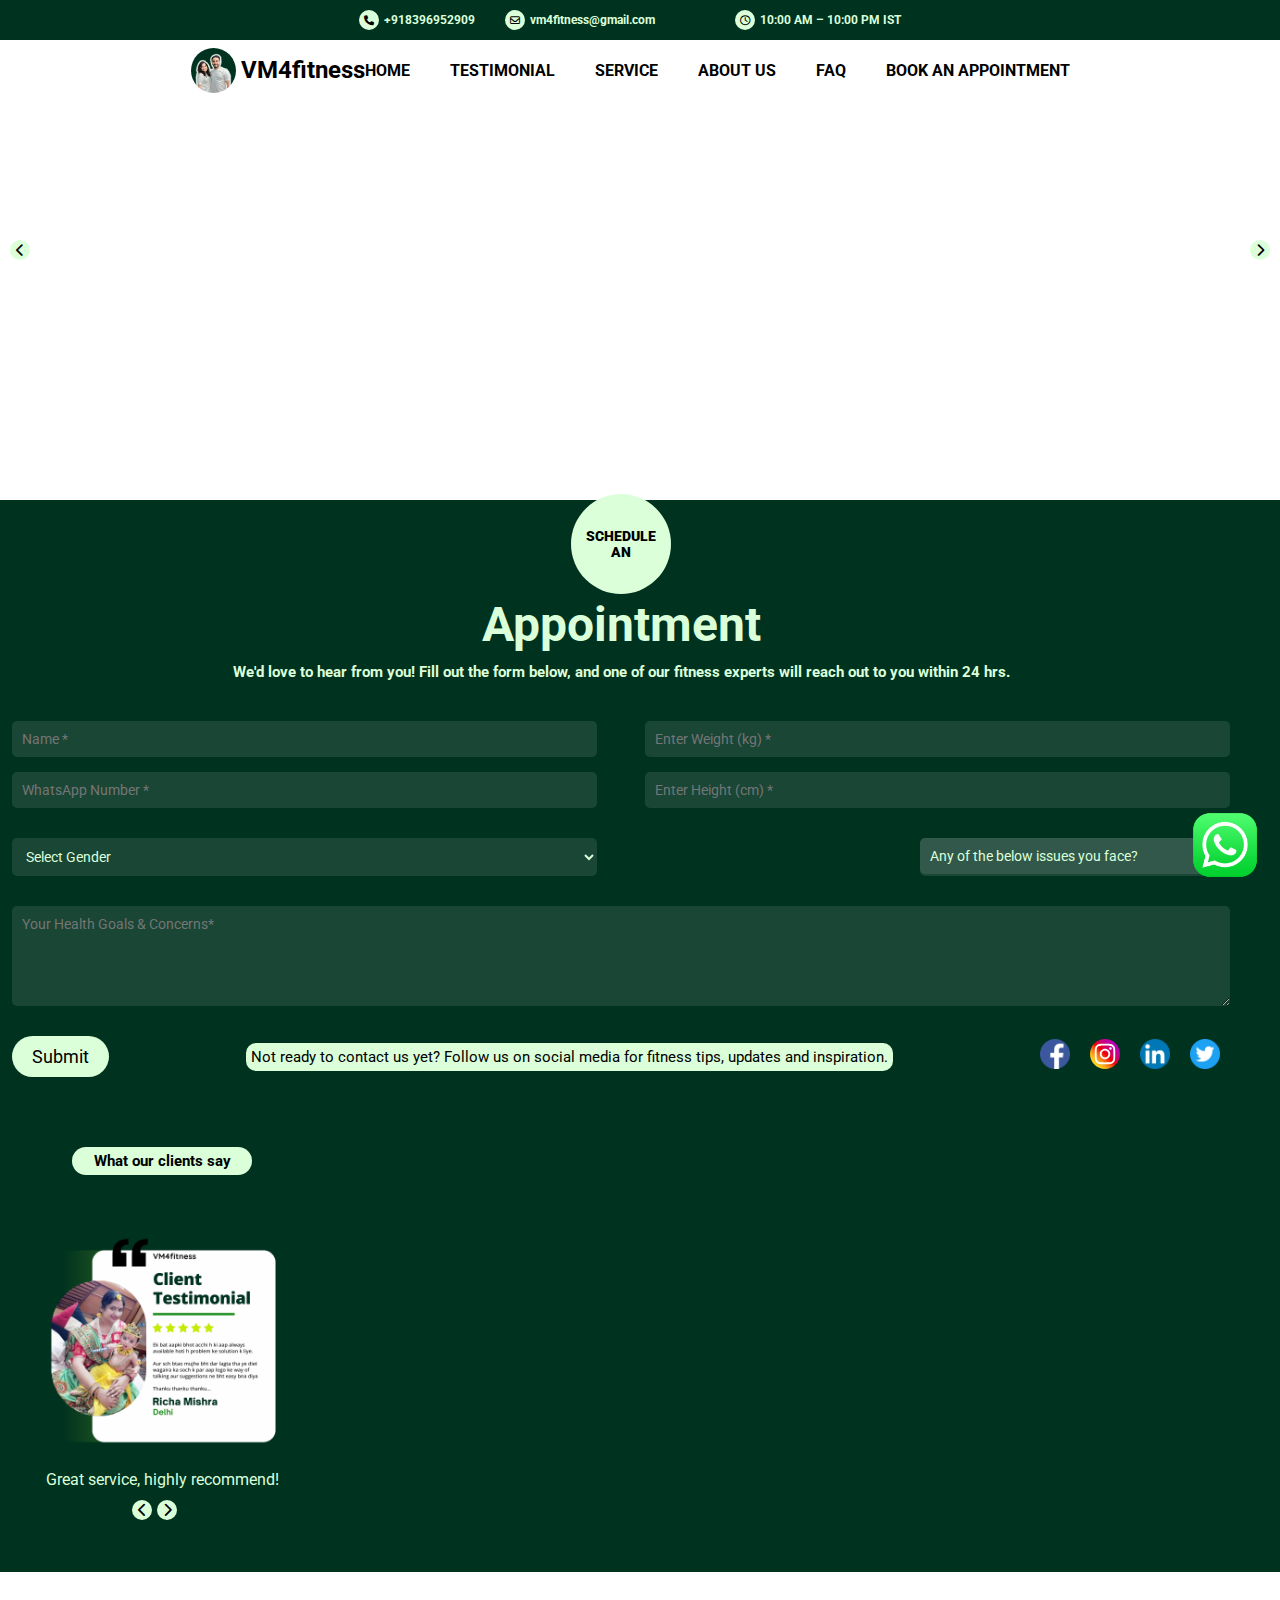
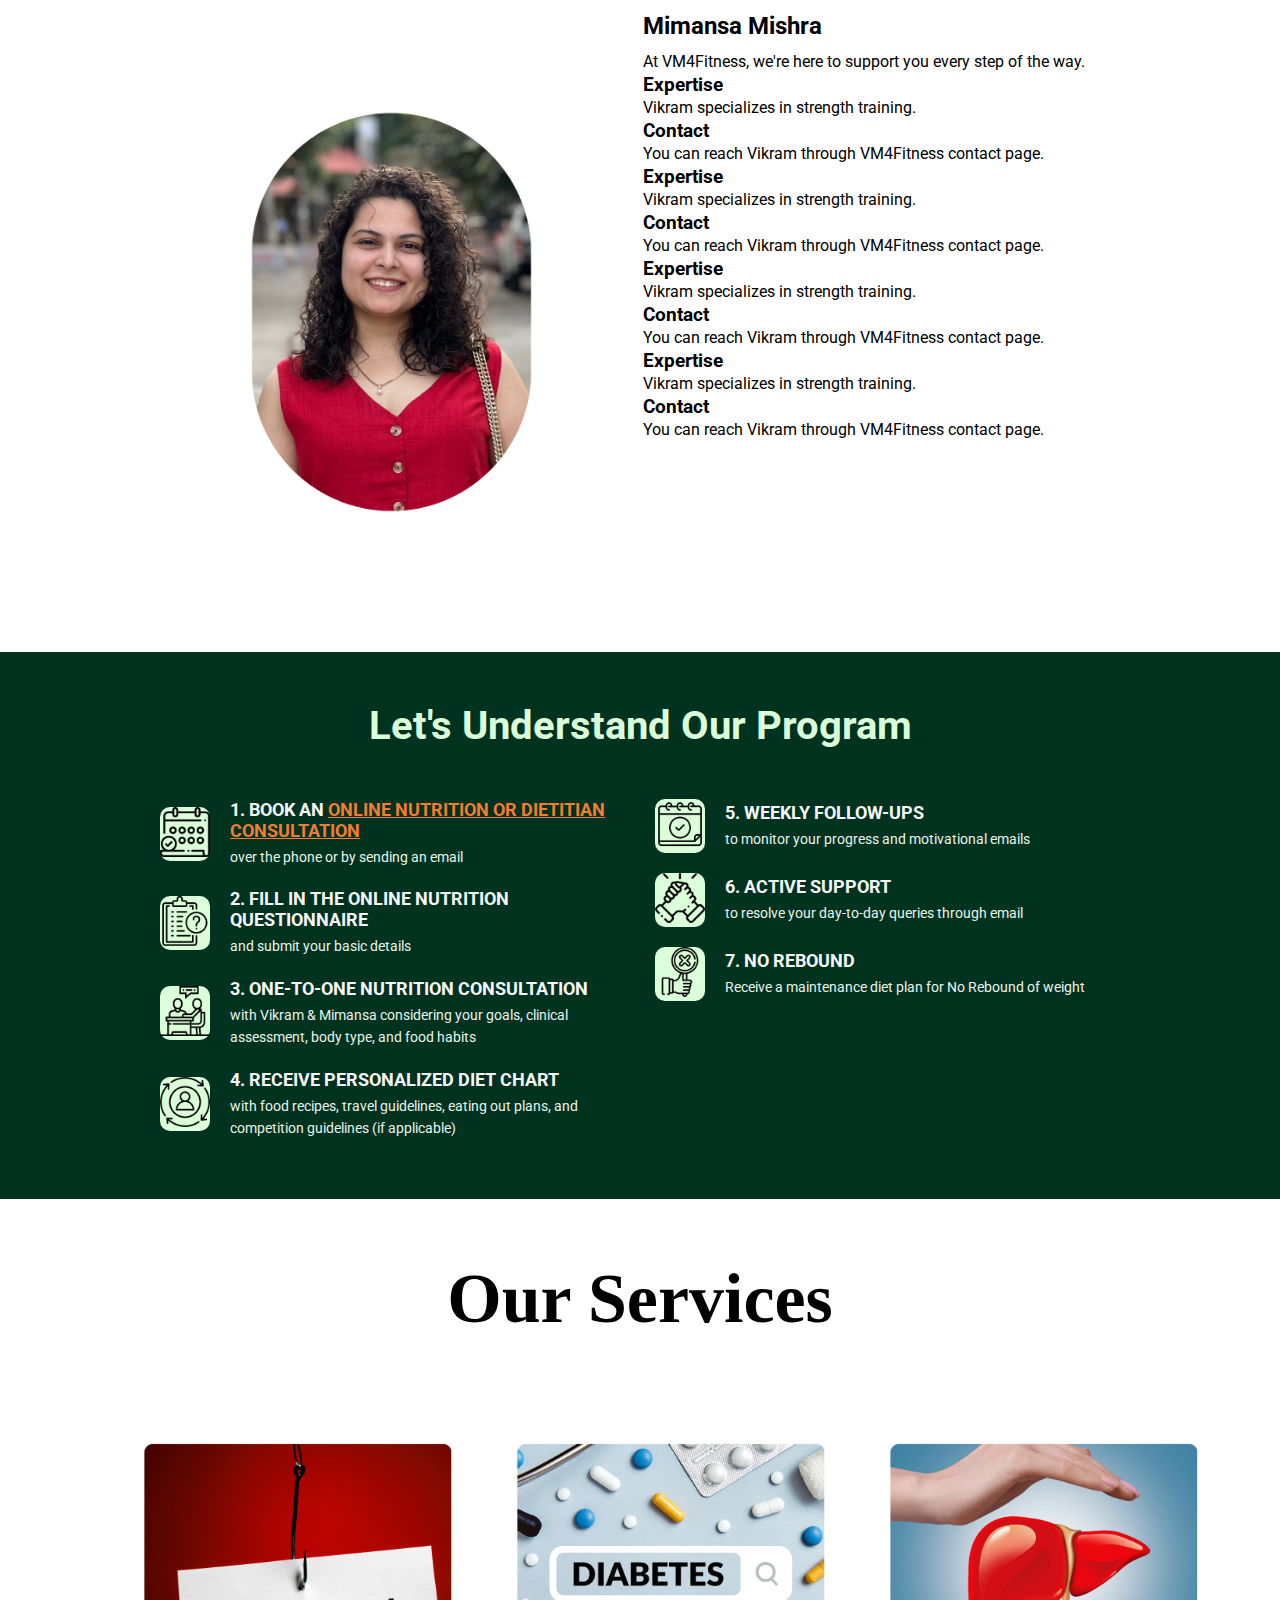
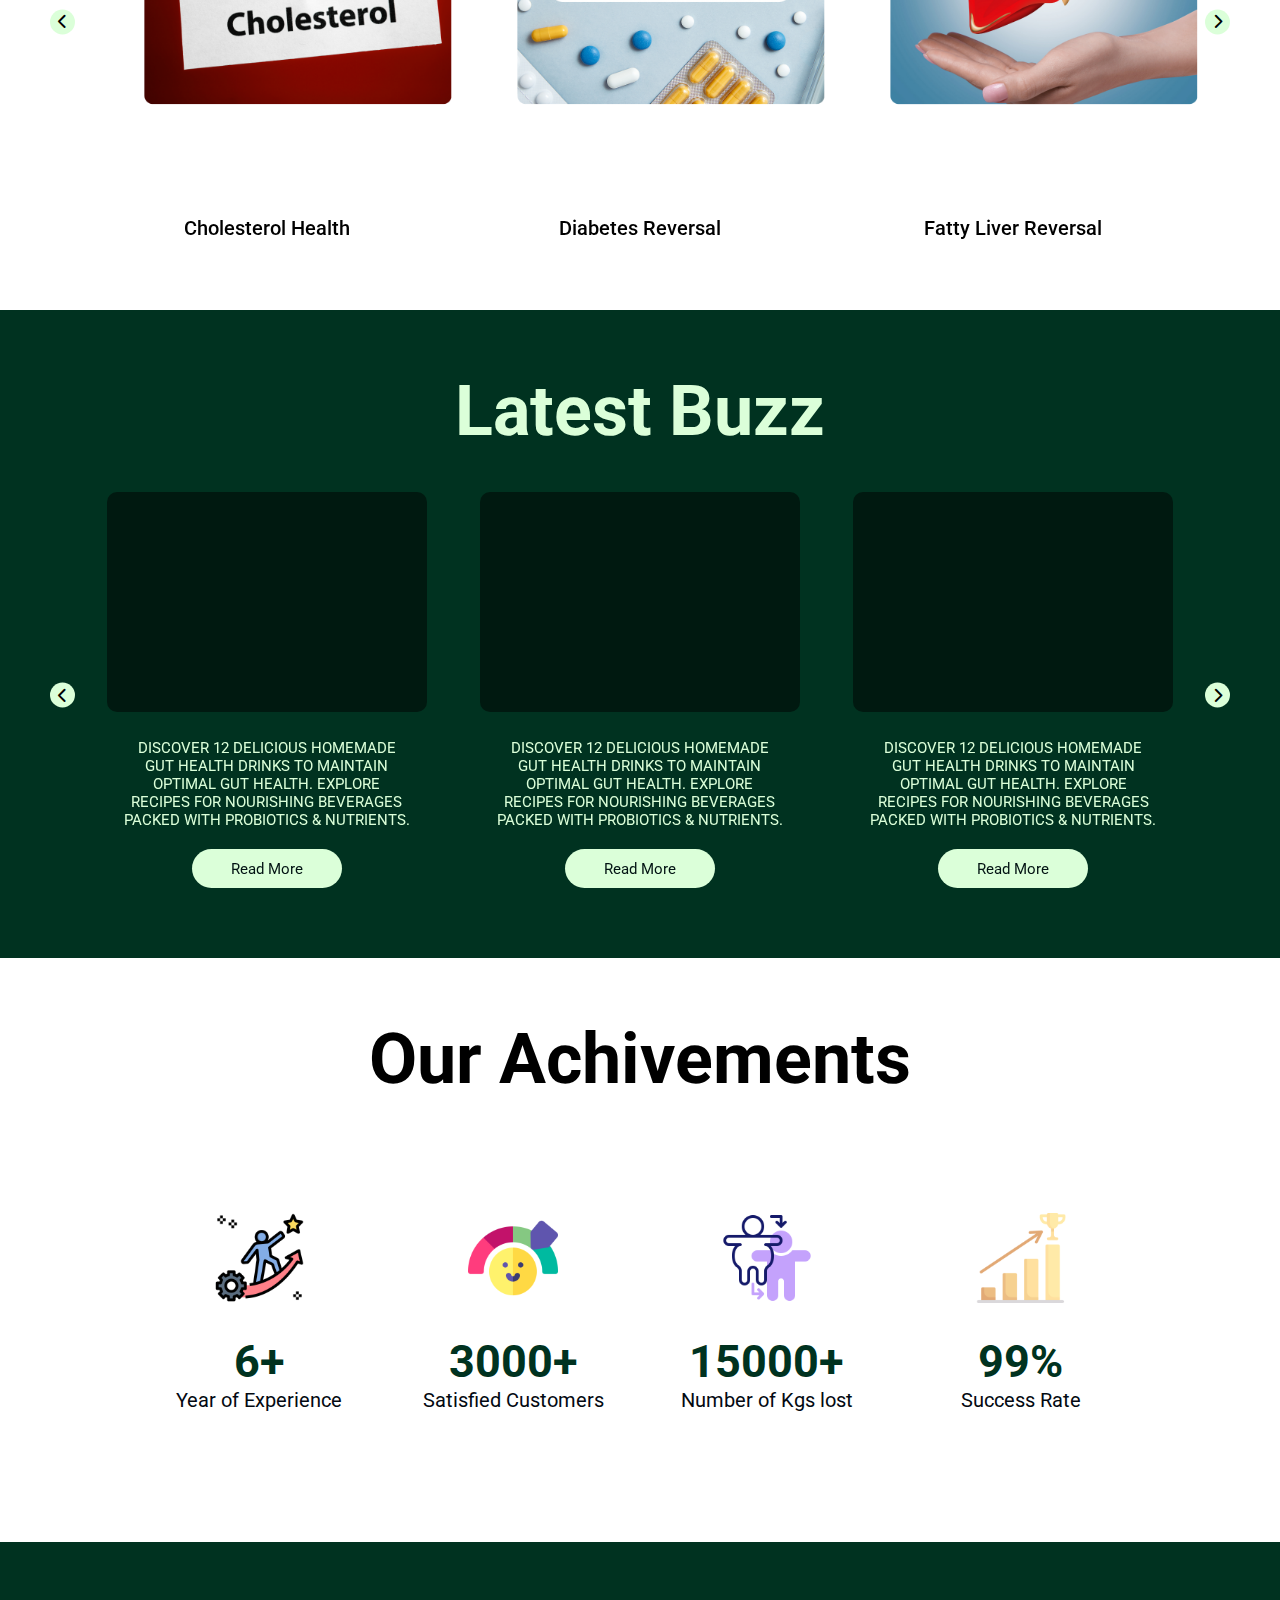
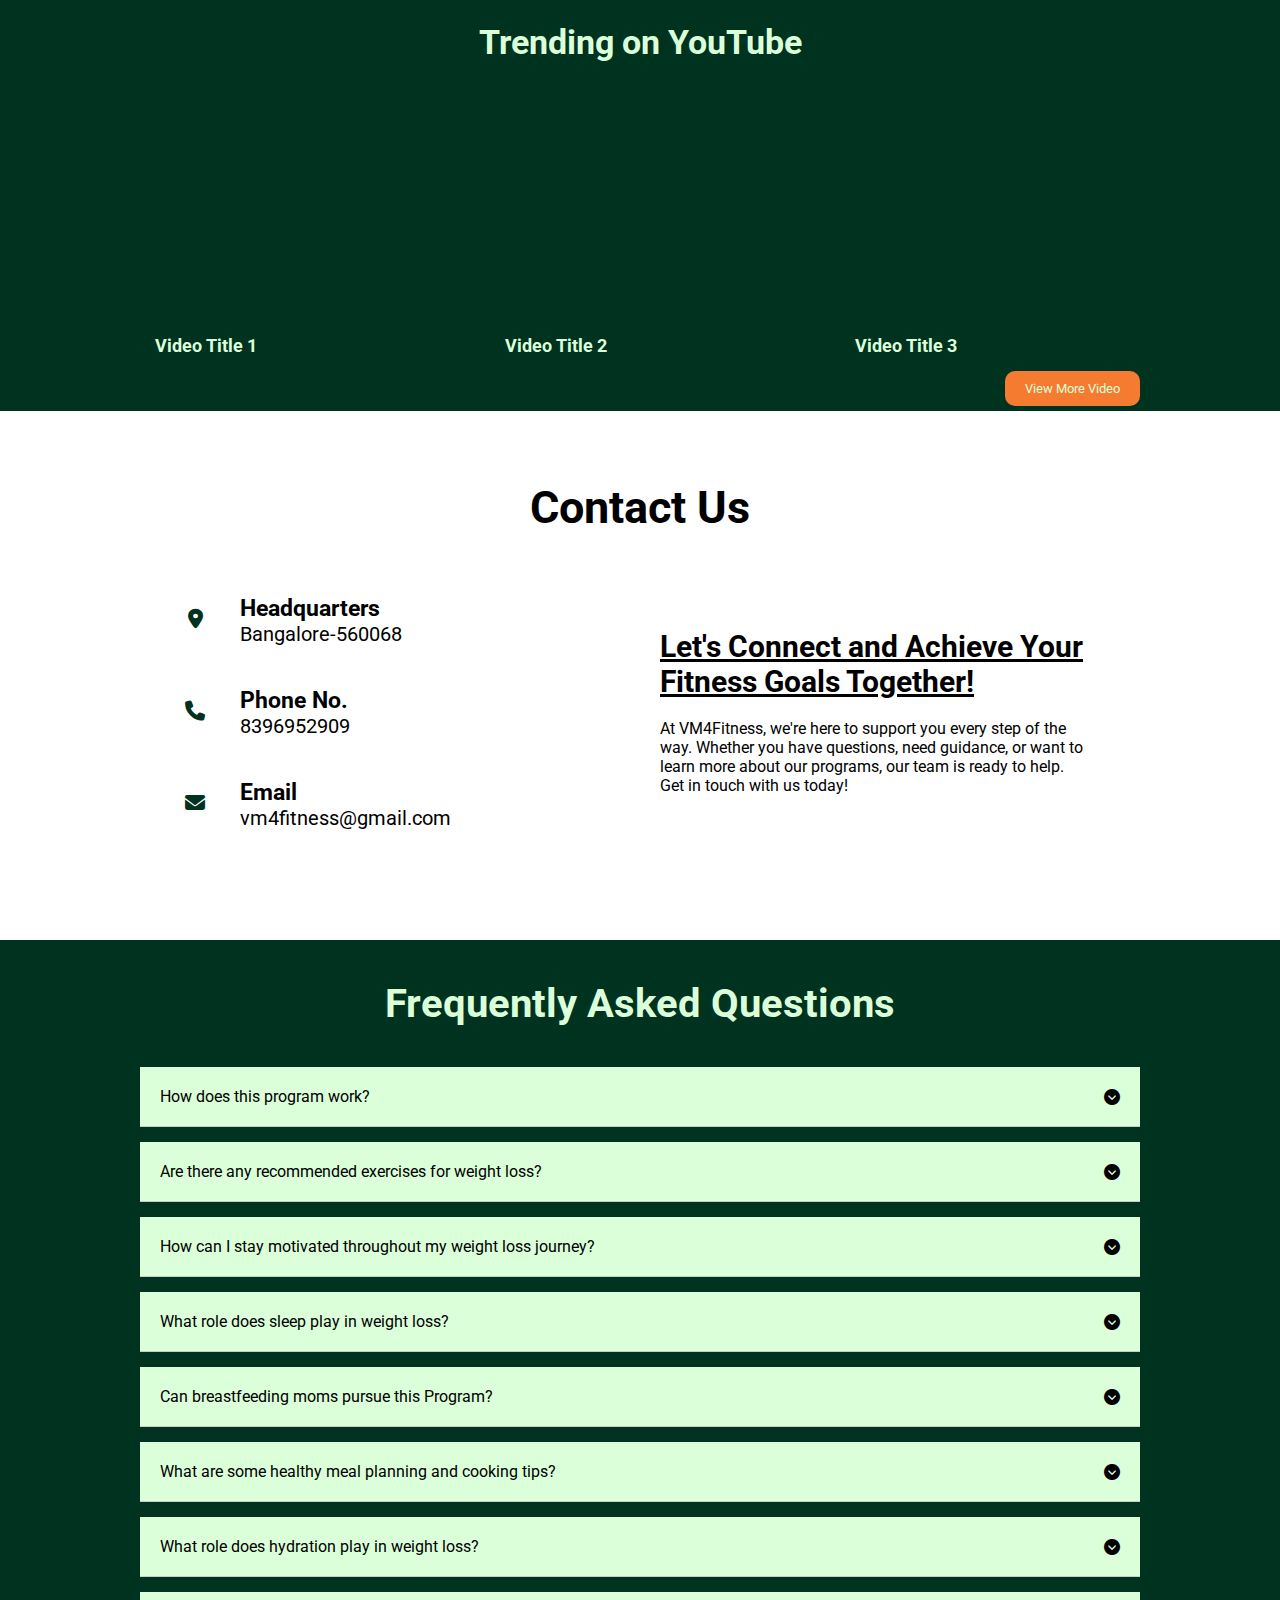
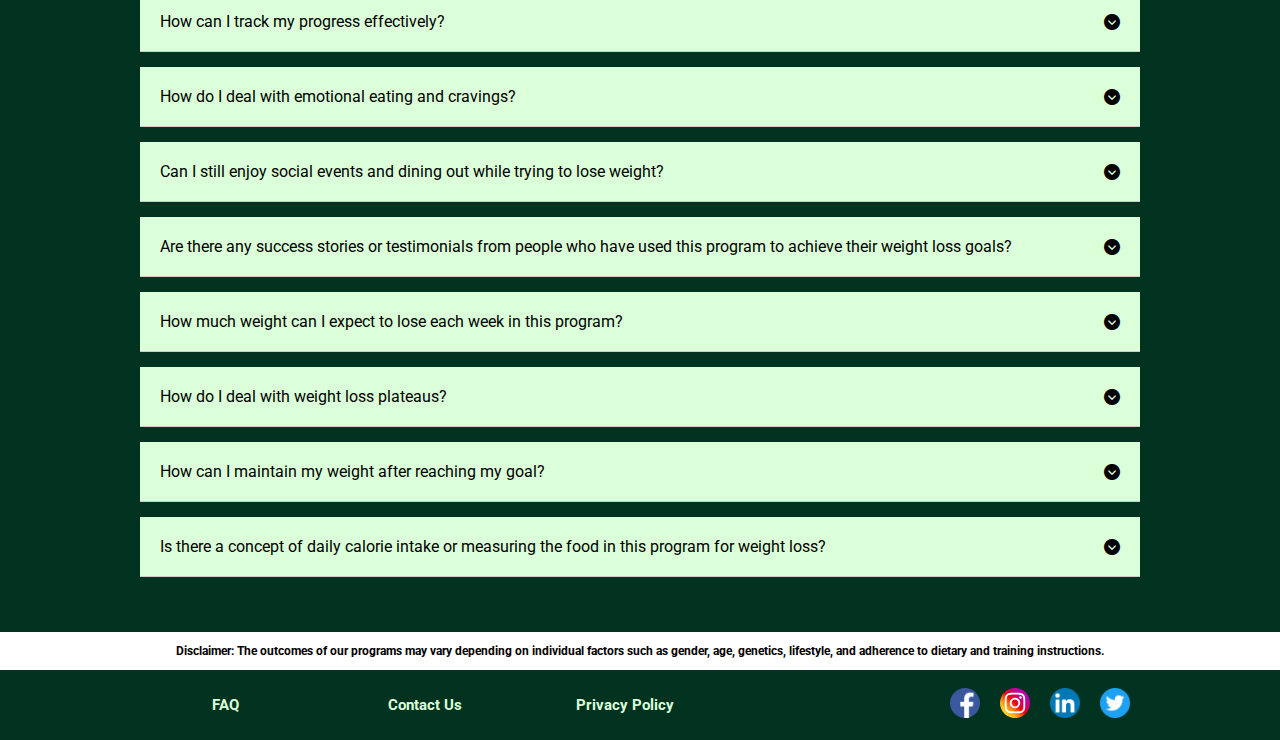
==== index.html @ 27506795 "Add files via upload" ====
<!DOCTYPE html>
<html lang="en">
<head>
    <meta charset="UTF-8">
    <meta http-equiv="X-UA-Compatible" content="IE=edge">
    <meta name="viewport" content="width=device-width, initial-scale=1.0">
    <title>VM4fitness</title>
    
    <!-- Stylesheets -->
    <link rel="stylesheet" href="style.css">
    <link rel="stylesheet" href="https://cdnjs.cloudflare.com/ajax/libs/font-awesome/6.6.0/css/all.min.css"/>
    <link href="https://fonts.googleapis.com/css2?family=Dancing+Script:wght@700&display=swap" rel="stylesheet">
    <link rel="preconnect" href="https://fonts.googleapis.com">
    <link rel="preconnect" href="https://fonts.gstatic.com" crossorigin>
    <link href="https://fonts.googleapis.com/css2?family=Roboto:ital,wght@0,100;0,300;0,400;0,500;0,700;0,900;1,100;1,300;1,400;1,500;1,700;1,900&display=swap" rel="stylesheet">

    <!-- Select2 CSS for Multiple Select Dropdown -->
    <link href="https://cdn.jsdelivr.net/npm/select2@4.1.0-rc.0/dist/css/select2.min.css" rel="stylesheet" />
</head>
<body>
<!-- First Navbar -->
<section class="nav-top">
    <nav class="top-navbar fixed-top">
        <ul class="contact-info" style="margin-top: 0px;"> 
            <li><a href="#" class="nav1-link"><i class="fa-solid fa-phone"></i> +918396952909</a></li>
            <li><a href="#" class="nav1-link"><i class="fa-regular fa-envelope"></i> vm4fitness@gmail.com</a></li>
            <li><a href="#" class="nav1-link"><i class="fa-regular fa-clock"></i> 10:00 AM – 10:00 PM IST</a></li>
        </ul>
        <div class="hamburger">
            <span class="bar"></span>
            <span class="bar"></span>
            <span class="bar"></span>
        </div>
    </nav>
</section>

<!-- Main Navbar (Menu) -->
<section class="nav-top1">
    <nav class="navbar fixed-top">
        <a href="#" class="nav-branding"><img src="images/VM4fitness3.png" alt="Logo"> 
            <span>VM4fitness</span>
            </a>
        <ul class="nav-menu">
            <li class="nav-item"><a href="#home" class="nav-link">HOME</a></li>
            <li class="nav-item"><a href="#testimonial" class="nav-link">TESTIMONIAL</a></li>
            <li class="nav-item"><a href="#service" class="nav-link">SERVICE</a></li>
            <li class="nav-item"><a href="#slide-section" class="nav-link">ABOUT US</a></li>
            <li class="nav-item"><a href="#faq-section" class="nav-link">FAQ</a></li>
            <li class="nav-item"><a href="https://calendly.com/vik4fitness/consultation-appointment" class="nav-link">BOOK AN APPOINTMENT</a></li>
        </ul>
    </nav>
</section>

<!-- Image Slider -->
<section id="home">
    <div class="slider">
        <div class="slides">
            <img src="https://picsum.photos/seed/picsum/1000/500" class="slide" alt="">
            <img src="https://picsum.photos/seed/picsum/1000/500" class="slide" alt="">
            <img src="https://picsum.photos/id/237/1000/500" class="slide" alt="">
            <img src="https://picsum.photos/id/238/1000/500" class="slide" alt="">
            <img src="https://picsum.photos/id/239/1000/500" class="slide" alt="">
        </div>
        <button class="prev-button"><i class="fa-solid fa-chevron-left"></i></button>
        <button class="next-button"><i class="fa-solid fa-chevron-right"></i></button>
    </div>
</section>

    <!-- Contact and Testimonial Section -->
    <!-- <section id="testimonial"> -->
    <div class="section3">
    <section class="contact-testimonial-section">
        <div class="schedule-appointment-container">
            <div class="schedule-appointment">
                <div class="schedule-header">
                    <div class="circle-bg">
                        <h2 class="schedule-head"><strong>SCHEDULE AN</strong></h2>
                    </div>
                       <h2 class="appointment">Appointment</h2>
                </div>

                <p class="contact-info">
                    We'd love to hear from you! Fill out the form below, and one of our fitness experts will reach out to you within 24 hrs.
                </p>
            </div>

            <form class="appointment-form" action="">
                <div class="form-group">
                    <input type="text" name="name" placeholder="Name *" required>
                    <input type="number" name="number" placeholder="Enter Weight (kg) *" required>
                    <input type="tel" name="whatsapp" placeholder="WhatsApp Number *" required>
                    <input type="number" name="number" placeholder="Enter Height (cm) *" required>
                </div>

                <div class="form-group">
                    <select name="category" id="">
                        <option value="" disabled selected>Select Gender</option>
                        <option value="">Female</option>
                        <option value="">Male</option> 
                    </select>

                    <div class="multi-container">
                        <div class="select-btn">
                            <span class="btn-text">Any of the below issues you face?</span>
                            <span class="arrow-down">
                                <i class="fa-solid fa-chevron-down"></i>
                            </span>
                        </div>
                    
                        <ul class="list-items">
                            <li class="item-list">
                                <label class="checkbox-container">
                                    <input type="checkbox" name="issues" value="Diabetes">
                                    <span class="checkbox"></span>
                                    <span class="item-text">Diabetes</span>
                                </label>
                            </li>
                            <li class="item-list">
                                <label class="checkbox-container">
                                    <input type="checkbox" name="issues" value="Digestion Issues">
                                    <span class="checkbox"></span>
                                    <span class="item-text">Digestion Issues</span>
                                </label>
                            </li>
                            <li class="item-list">
                                <label class="checkbox-container">
                                    <input type="checkbox" name="issues" value="Fatty Liver">
                                    <span class="checkbox"><i></i></span>
                                    <span class="item-text">Fatty Liver</span>
                                </label>
                            </li>
                            <li class="item-list">
                                <label class="checkbox-container">
                                    <input type="checkbox" name="issues" value="Gall Bladder Issues">
                                    <span class="checkbox"><i></i></span>
                                    <span class="item-text">Gall Bladder Issues</span>
                                </label>
                            </li>
                            <li class="item-list">
                                <label class="checkbox-container">
                                    <input type="checkbox" name="issues" value="High BP">
                                    <span class="checkbox"><i></i></span>
                                    <span class="item-text">High BP</span>
                                </label>
                            </li>
                            <li class="item-list">
                                <label class="checkbox-container">
                                    <input type="checkbox" name="issues" value="Kidney Stones">
                                    <span class="checkbox"><i></i></span>
                                    <span class="item-text">Kidney Stones</span>
                                </label>
                            </li>
                            <li class="item-list">
                                <label class="checkbox-container">
                                    <input type="checkbox" name="issues" value="Low BP">
                                    <span class="checkbox"><i></i></span>
                                    <span class="item-text">Low BP</span>
                                </label>
                            </li>
                            <li class="item-list">
                                <label class="checkbox-container">
                                    <input type="checkbox" name="issues" value="PCOD">
                                    <span class="checkbox"><i></i></span>
                                    <span class="item-text">PCOD</span>
                                </label>
                            </li>
                            <li class="item-list">
                                <label class="checkbox-container">
                                    <input type="checkbox" name="issues" value="Uric Acid">
                                    <span class="checkbox"><i></i></span>
                                    <span class="item-text">Uric Acid</span>
                                </label>
                            </li>
                            <li class="item-list">
                                <label class="checkbox-container">
                                    <input type="checkbox" name="issues" value="Thyroid Issues">
                                    <span class="checkbox"><i></i></span>
                                    <span class="item-text">Thyroid Issues</span>
                                </label>
                            </li>
                           
                        </ul>
                    </div>
               
                </div>
                

                <div class="form-group">
                    <textarea name="concerns" id="" placeholder="Your Health Goals & Concerns*"></textarea>
                </div>
            </form>
            <div class="contact-footer">
                <button type="submit" class="submit-buttoon">Submit</button>
                <p class="para-sub">Not ready to contact us yet? Follow us on social media for fitness tips, updates and inspiration.</p>
                <div class="col-md-51">
                    <ul class="social-media-list">
                        <li>
                            <a href=""><img src="images/facebook.png" alt=""></a>
                        </li>
                        <li>
                            <a href=""><img src="images/insta.svg" alt=""></a>
                        </li>
                        <li>
                            <a href=""><img src="images/linkdin.png" alt=""></a>
                        </li>
                        <li>
                            <a href=""><img src="images/twitter.png" alt=""></a>
                        </li>

                    </ul>
                </div>
            </div>
        </div>

        <section id="testimonial">
        <div class="testimonial-slider">
            <h2 class="testi">What our clients say</h2>
            <div class="slider2">
                <div class="slides2">
                    <div class="slide2">
                        <img src="images/1.png" alt="Client 1">
                        <p class="paragraph" >Great service, highly recommend!</p>
                    </div>
                    <div class="slide2">
                        <img src="images/2.png" alt="Client 2">
                        <p class="paragraph" >Fantastic experience, will come back again!</p>
                    </div>
                    <!-- <div class="slide2">
                        <img src="images/3.png" alt="Client 3">
                        <p class="paragraph">Very satisfied with the results!</p>
                    </div> -->
                    <div class="slide2">
                        <img src="images/4.png" alt="Client 4">
                        <p class="paragraph">Excellent service and support!</p>
                    </div>
                    <div class="slide2">
                        <img src="images/5.png" alt="Client 5">
                        <p class="paragraph">Highly professional and reliable!</p>
                    </div>
                </div>
                <button class="prev-button2"><i class="fa-solid fa-chevron-left"></i></button>
                <button class="next-button2"><i class="fa-solid fa-chevron-right"></i></button>
            </div>
        </div>
    </section>
</div>
</section>


<!-- About section profile  -->
<section class="about-sec">
    <section class="slide-section" id="slide-section">
        <div class="slide-container">
            <!-- First Slide -->
            <div class="slide-about">
                <div class="slide-profile">
                    <img src="images/Mimansa.png" class="slide-img" alt="Profile Image">
                </div>
                <div class="profile-contant">
                    <h2 class="profile-heading">Mimansa Mishra</h2>
                    <p class="profile-para">At VM4Fitness, we're here to support you every step of the way.</p>
    
                    <h3 class="sub-heading">Expertise</h3>
                    <p class="profile-para">Vikram specializes in strength training.</p>
    
                    <h3 class="sub-heading">Contact</h3>
                    <p class="profile-para">You can reach Vikram through VM4Fitness contact page.</p>

                    <h3 class="sub-heading">Expertise</h3>
                    <p class="profile-para">Vikram specializes in strength training.</p>
    
                    <h3 class="sub-heading">Contact</h3>
                    <p class="profile-para">You can reach Vikram through VM4Fitness contact page.</p>

                    <h3 class="sub-heading">Expertise</h3>
                    <p class="profile-para">Vikram specializes in strength training.</p>
    
                    <h3 class="sub-heading">Contact</h3>
                    <p class="profile-para">You can reach Vikram through VM4Fitness contact page.</p>

                    <h3 class="sub-heading">Expertise</h3>
                    <p class="profile-para">Vikram specializes in strength training.</p>
    
                    <h3 class="sub-heading">Contact</h3>
                    <p class="profile-para">You can reach Vikram through VM4Fitness contact page.</p>
                </div>
            </div>
    
            <!-- Second Slide -->
            <div class="slide-about">
                <div class="slide-profile">
                    <img src="images/Vikram.png" class="slide-img" alt="Profile Image">
                </div>
                <div class="profile-contant">
                    <h2 class="profile-heading">Mimansa Mishra</h2>
                    <p class="profile-para">At VM4Fitness, we're here to support you every step of the way.</p>
    
                    <h3 class="sub-heading">Nutrition Specialist</h3>
                    <p class="profile-para">Mimansa offers personalized nutrition plans.</p>
    
                    <h3 class="sub-heading">Contact</h3>
                    <p class="profile-para">You can reach Mimansa through the VM4Fitness contact page.</p>
                </div>
            </div>
        </div>
    
        <!-- <button class="profile-prevbtn"><i class="fa-solid fa-chevron-left"></i></button>
        <button class="profile-nextbtn"><i class="fa-solid fa-chevron-right"></i></button> -->
    </section>
</section>




<!-- Lets Understand our program section -->
<section class="und-sec">
    <div class="und-container">
        <h2 class="und-heading">Let's Understand Our Program</h2>
        <div class="und-content">
            <div class="und-column">
                <div class="und-item">
                    <div class="und-icon">
                        <!-- <i class="fa-regular fa-calendar-check"></i> -->
                        <img src="images/appointment.png" alt="">
                    </div>
                    <div class="und-para">
                        <h3 class="und-head">1. BOOK AN <a href="https://calendly.com/vik4fitness/consultation-appointment">Online nutrition or dietitian consultation</a></h3>
                        <p>over the phone or by sending an email</p> 
                    </div>
                </div>

                <div class="und-item">
                    <div class="und-icon">
                        <!-- <i class="fa-regular fa-calendar-check"></i> -->
                        <img src="images/questionnaire.png" alt="">
                    </div>
                    <div class="und-para">
                        <h3 class="und-head">2. Fill in the online nutrition questionnaire</h3>
                        <p>and submit your basic details</p> 
                    </div>
                </div>

                <div class="und-item">
                    <div class="und-icon">
                        <!-- <i class="fa-regular fa-calendar-check"></i> -->
                        <img src="images/consultation.png" alt="">
                    </div>
                    <div class="und-para">
                        <h3 class="und-head">3. One-to-one Nutrition Consultation</h3>
                        <p>with Vikram & Mimansa considering your goals, clinical assessment, body type, and food habits</p> 
                    </div>
                </div>

                <div class="und-item">
                    <div class="und-icon">
                        <!-- <i class="fa-regular fa-calendar-check"></i> -->
                        <img src="images/personalization.png" alt="">
                    </div>
                    <div class="und-para">
                        <h3 class="und-head">4. Receive Personalized Diet Chart</h3>
                        <p>with food recipes, travel guidelines, eating out plans, and competition guidelines (if applicable)</p> 
                    </div>
                </div>
            </div>

            <div class="und-column">
                <div class="und-item">
                    <div class="und-icon">
                        <!-- <i class="fa-regular fa-calendar-check"></i> -->
                        <img src="images/time.png" alt="">
                    </div>
                    <div class="und-para">
                        <h3 class="und-head">5. Weekly follow-ups</h3>
                        <p>to monitor your progress and motivational emails</p> 
                    </div>
                </div>

                <div class="und-item">
                    <div class="und-icon">
                        <!-- <i class="fa-regular fa-calendar-check"></i> -->
                        <img src="images/support.png" alt="">
                    </div>
                    <div class="und-para">
                        <h3 class="und-head">6. Active support</h3>
                        <p>to resolve your day-to-day queries through email</p> 
                    </div>
                </div>

                <div class="und-item">
                    <div class="und-icon">
                        <!-- <i class="fa-regular fa-calendar-check"></i> -->
                        <img src="images/no.png" alt="">
                    </div>
                    <div class="und-para">
                        <h3 class="und-head">7. No Rebound</h3>
                        <p>Receive a maintenance diet plan for No Rebound of weight</p> 
                    </div>
                </div>
            </div>
        </div>
    </div>
</section>

<!-- Service Section -->

    <section id="service" class="service-sec">
        <div class="service-container">
            <h2 class="service-header">Our Services</h2>
            <div class="slide-content">
                <div class="service-wrapper">
                    <!-- Slider Item 1 -->
                    <div class="service-slide">
                        <div class="box">
                            <div class="image-content">
                                <span class="overlay"></span>
                                <div class="box-image">
                                    <img src="images/Cholesterol Health.png" alt="" class="box-img">
                                </div>
                            </div>
                            <div class="img-content">
                                <h2 class="h2-name">Cholesterol Health</h2>
                                <!-- <p class="description">Contact us at 83969 52909 or simply enter your details, click the submit button below and we'll get in touch with you soon.</p> -->
                                <!-- <button class="button3">Read More</button> -->
                            </div>
                        </div>
                    </div>
                
                    <div class="service-slide">
                        <div class="box">
                            <div class="image-content">
                                <span class="overlay"></span>
                                <div class="box-image">
                                    <img src="images/Diabetes Reversal.png" alt="" class="box-img">
                                </div>
                            </div>
                            <div class="img-content">
                                <h2 class="h2-name">Diabetes Reversal</h2>
                                <!-- <p class="description">Contact us at 83969 52909 or simply enter your details, click the submit button below and we'll get in touch with you soon.</p> -->
                                <!-- <button class="button3">Read More</button> -->
                            </div>
                        </div>
                    </div>

                    <div class="service-slide">
                        <div class="box">
                            <div class="image-content">
                                <span class="overlay"></span>
                                <div class="box-image">
                                    <img src="images/Fatty Liver Reversal.png" alt="" class="box-img">
                                </div>
                            </div>
                            <div class="img-content">
                                <h2 class="h2-name">Fatty Liver Reversal</h2>
                                <!-- <p class="description">Contact us at 83969 52909 or simply enter your details, click the submit button below and we'll get in touch with you soon.</p> -->
                                <!-- <button class="button3">Read More</button> -->
                            </div>
                        </div>
                    </div>

                    <div class="service-slide">
                        <div class="box">
                            <div class="image-content">
                                <span class="overlay"></span>
                                <div class="box-image">
                                    <img src="images/Gut Health.png" alt="" class="box-img">
                                </div>
                            </div>
                            <div class="img-content">
                                <h2 class="h2-name">Gut Health</h2>
                                <!-- <p class="description">Contact us at 83969 52909 or simply enter your details, click the submit button below and we'll get in touch with you soon.</p> -->
                                <!-- <button class="button3">Read More</button> -->
                            </div>
                        </div>
                    </div>

                    <div class="service-slide">
                        <div class="box">
                            <div class="image-content">
                                <span class="overlay"></span>
                                <div class="box-image">
                                    <img src="images/Healthy Weightloss.png" alt="" class="box-img">
                                </div>
                            </div>
                            <div class="img-content">
                                <h2 class="h2-name">Healthy Weightloss</h2>
                                <!-- <p class="description">Description for Service 2.</p> -->
                                <!-- <button class="button3">Read More</button> -->
                            </div>
                        </div>
                    </div>

                    <div class="service-slide">
                        <div class="box">
                            <div class="image-content">
                                <span class="overlay"></span>
                                <div class="box-image">
                                    <img src="images/High BP Issues.png" alt="" class="box-img">
                                </div>
                            </div>
                            <div class="img-content">
                                <h2 class="h2-name">High BP Issues</h2>
                                <!-- <p class="description">Description for Service 2.</p> -->
                                <!-- <button class="button3">Read More</button> -->
                            </div>
                        </div>
                    </div>

                    <div class="service-slide">
                        <div class="box">
                            <div class="image-content">
                                <span class="overlay"></span>
                                <div class="box-image">
                                    <img src="images/PCOD Reversal.png" alt="" class="box-img">
                                </div>
                            </div>
                            <div class="img-content">
                                <h2 class="h2-name">PCOD Reversal</h2>
                                <!-- <p class="description">Description for Service 2.</p> -->
                                <!-- <button class="button3">Read More</button> -->
                            </div>
                        </div>
                    </div>

                    <div class="service-slide">
                        <div class="box">
                            <div class="image-content">
                                <span class="overlay"></span>
                                <div class="box-image">
                                    <img src="images/Thyroid Reversal.png" alt="" class="box-img">
                                </div>
                            </div>
                            <div class="img-content">
                                <h2 class="h2-name">Thyroid Reversal</h2>
                                <!-- <p class="description">Description for Service 2.</p> -->
                                <!-- <button class="button3">Read More</button> -->
                            </div>
                        </div>
                    </div>

                    <div class="service-slide">
                        <div class="box">
                            <div class="image-content">
                                <span class="overlay"></span>
                                <div class="box-image">
                                    <img src="images/Uric Acid Reversal.png" alt="" class="box-img">
                                </div>
                            </div>
                            <div class="img-content">
                                <h2 class="h2-name">Uric Acid Reversa</h2>
                                <!-- <p class="description">Description for Service 2.</p> -->
                                <!-- <button class="button3">Read More</button> -->
                            </div>
                        </div>
                    </div>
                    <!--  more service-slide divs as needed -->
                </div>
            </div>
            <button class="btn4"><i  class="fa-solid fa-chevron-left"></i></button>
            <button class="btn5"><i class="fa-solid fa-chevron-right"></i></button>
        </div>

    </section>

    <!-- Blog section -->
    <section class="blog-sec">
        <div class="blog-container">
            <h2 class="blog-heading">Latest Buzz</h2>
            <div class="blog-slide-content">
                <div class="blog-wrapper">
                    <!-- Slider Items  -->
                    <div class="blog-slide">
                        <div class="blog-box">
                            <div class="blog-image-content">
                                <span class="blog-overlay"></span>
                                <div class="blog-box-image">
                                    <img src="images/Blog.png" alt="">
                                </div>
                            </div>
                            <div class="blog-img-content">
                                <p class="blog-description">
                                    Discover 12 delicious homemade gut health drinks to maintain optimal gut health. Explore recipes for nourishing beverages packed with probiotics & nutrients.
                                </p>
                                <!-- <a href="blog1.html"> <button class="blog-button">Read More</button> </a> -->
                                <button class="blog-button" data-modal-id="1">Read More</button>
                            </div>
                        </div>
                    </div>
                    <!-- Slide 2 -->
                    <div class="blog-slide">
                        <div class="blog-box">
                            <div class="blog-image-content">
                                <span class="blog-overlay"></span>
                                <div class="blog-box-image">
                                    <img src="images/Blog.png" alt="">
                                </div>
                            </div>
                            <div class="blog-img-content">
                                <p class="blog-description">
                                    Discover 12 delicious homemade gut health drinks to maintain optimal gut health. Explore recipes for nourishing beverages packed with probiotics & nutrients.
                                </p>
                                <button class="blog-button" data-modal-id="2">Read More</button>
                            </div>
                        </div>
                    </div>

                    <div class="blog-slide">
                        <div class="blog-box">
                            <div class="blog-image-content">
                                <span class="blog-overlay"></span>
                                <div class="blog-box-image">
                                    <img src="images/Blog.png" alt="">
                                </div>
                            </div>
                            <div class="blog-img-content">
                                <p class="blog-description">
                                    Discover 12 delicious homemade gut health drinks to maintain optimal gut health. Explore recipes for nourishing beverages packed with probiotics & nutrients.
                                </p>
                                <button class="blog-button" data-modal-id="3">Read More</button>
                            </div>
                        </div>
                    </div>

                    <div class="blog-slide">
                        <div class="blog-box">
                            <div class="blog-image-content">
                                <span class="blog-overlay"></span>
                                <div class="blog-box-image">
                                    <img src="images/1.png" alt="">
                                </div>
                            </div>
                            <div class="blog-img-content">
                                <p class="blog-description">
                                    Discover 12 delicious homemade gut health drinks to maintain optimal gut health. Explore recipes for nourishing beverages packed with probiotics & nutrients.
                                </p>
                                <button class="blog-button" data-modal-id="4">Read More</button>
                            </div>
                        </div>
                    </div>

                    <div class="blog-slide">
                        <div class="blog-box">
                            <div class="blog-image-content">
                                <span class="blog-overlay"></span>
                                <div class="blog-box-image">
                                    <img src="images/Blog.png" alt="">
                                </div>
                            </div>
                            <div class="blog-img-content">
                                <p class="blog-description">
                                    Discover 12 delicious homemade gut health drinks to maintain optimal gut health. Explore recipes for nourishing beverages packed with probiotics & nutrients.
                                </p>
                                <button class="blog-button" data-modal-id="5">Read More</button>
                            </div>
                        </div>
                    </div>

                    <div class="blog-slide">
                        <div class="blog-box">
                            <div class="blog-image-content">
                                <span class="blog-overlay"></span>
                                <div class="blog-box-image">
                                    <img src="images/Blog.png" alt="">
                                </div>
                            </div>
                            <div class="blog-img-content">
                                <p class="blog-description">
                                    Discover 12 delicious homemade gut health drinks to maintain optimal gut health. Explore recipes for nourishing beverages packed with probiotics & nutrients.
                                </p>
                                <button class="blog-button" data-modal-id="6">Read More</button>
                            </div>
                        </div>
                    </div>

                    <div class="blog-slide">
                        <div class="blog-box">
                            <div class="blog-image-content">
                                <span class="blog-overlay"></span>
                                <div class="blog-box-image">
                                    <img src="images/3.png" alt="">
                                </div>
                            </div>
                            <div class="blog-img-content">
                                <p class="blog-description">
                                    Discover 12 delicious homemade gut health drinks to maintain optimal gut health. Explore recipes for nourishing beverages packed with probiotics & nutrients.
                                </p>
                                <button class="blog-button" data-modal-id="7" >Read More</button>
                            </div>
                        </div>
                    </div>

                    <div class="blog-slide">
                        <div class="blog-box">
                            <div class="blog-image-content">
                                <span class="blog-overlay"></span>
                                <div class="blog-box-image">
                                    <img src="images/Blog.png" alt="">
                                </div>
                            </div>
                            <div class="blog-img-content">
                                <p class="blog-description">
                                    Discover 12 delicious homemade gut health drinks to maintain optimal gut health. Explore recipes for nourishing beverages packed with probiotics & nutrients.
                                </p>
                                <button class="blog-button" data-modal-id="8">Read More</button>
                            </div>
                        </div>
                    </div>

                    <div class="blog-slide">
                        <div class="blog-box">
                            <div class="blog-image-content">
                                <span class="blog-overlay"></span>
                                <div class="blog-box-image">
                                    <img src="images/Blog.png" alt="">
                                </div>
                            </div>
                            <div class="blog-img-content">
                                <p class="blog-description">
                                    Discover 12 delicious homemade gut health drinks to maintain optimal gut health. Explore recipes for nourishing beverages packed with probiotics & nutrients.
                                </p>
                                <button class="blog-button" data-modal-id="9">Read More</button>
                            </div>
                        </div>
                    </div>

                </div>
            </div>

            <button class="blog-prevbtn"><i  class="fa-solid fa-chevron-left"></i></button>
            <button class="blog-nextbtn"><i class="fa-solid fa-chevron-right"></i></button>

        </div>
    </section>

    <!-- Modal Structure -->
    <div id="myModal" class="modal">
        <div class="modal-content">
            <span class="close">&times;</span>
            <div class="Headings-Blog1">
                <h1 class="blog1-heading">Hellow</h1>
                <h2 class="blog1-headingh2"></h2>
            </div>
            <div class="container-blog1">
                <div class="img-blog1">
                    <img src="" class="blog1-image" alt="">
                </div>
                <div class="para-blog1">
                    <p class="blog1-para"></p>
                </div>
            </div>
        </div>
    </div>

    <!-- Our Achieveents -->
    <section class="achive-sec">
        <div class="achive-container">
            <h2 class="achive-header">Our Achivements</h2>
            <div class="achive-content">
                <div class="achive-wrapper">
                    <!-- Item -->
                    <div class="achive-box">
                        <div class="achive-icon">
                            <img src="images/experience.png" class="weight-loss-icon" alt="">
                        </div>

                        <div class="achive-headings">
                            <h3 class="h3-heading" data-target="6" >6+</h3>
                            <p class="p-para">Year of Experience</p>
                        </div>
                    </div>

                    <div class="achive-box">
                        <div class="achive-icon">
                            <img src="images/satisfied.png" class="weight-loss-icon" alt="">
                        </div>
                            
                        <div class="achive-headings">
                            <h3 class="h3-heading" data-target="3000" >3000+</h3>
                            <p class="p-para">Satisfied Customers</p>
                        </div>
                    </div>

                    <div class="achive-box">
                        <div class="achive-icon">
                            <img src="images/weight-loss.png" class="weight-loss-icon" alt="">
                        </div>
                      
                        <div class="achive-headings">
                            <h3 class="h3-heading" data-target="15000">15000+</h3>
                            <p class="p-para">Number of Kgs lost </p>
                        </div>
                    </div>

                    <div class="achive-box">
                        <div class="achive-icon">
                            <img src="images/rating.png" class="weight-loss-icon" alt="">
                        </div>
                        <div class="achive-headings">
                            <h3 class="h3-heading"data-target="99">99%</h3>
                            <p class="p-para">Success Rate</p>
                        </div>
                    </div>
                </div>
                
            </div>   
        </div>
        
    </section>

    <!-- Youtube section -->
    <section id="trending-section">
        <div class="youtube-container">
            <h2 class="youtube-head">Trending on YouTube</h2>
        <div class="trending-container">
          <div class="video-card">
            <iframe width="300" height="205" src="https://www.youtube.com/embed/D3h4GaeNQc8?si=iXGrUkqtUnEO65M2" 
            title="YouTube video player" frameborder="0" allow="accelerometer; autoplay; clipboard-write; encrypted-media; gyroscope; picture-in-picture; web-share" 
            referrerpolicy="strict-origin-when-cross-origin" allowfullscreen></iframe>
            <!-- <img src="images/1.png" alt="Video  1" class="thumbnail"> -->
            <h3 class="video-title">Video Title 1</h3>
          </div>
          <div class="video-card">
            <iframe width="300" height="205" src="https://www.youtube.com/embed/D3h4GaeNQc8?si=iXGrUkqtUnEO65M2" 
            title="YouTube video player" frameborder="0" allow="accelerometer; autoplay; clipboard-write; encrypted-media; gyroscope; picture-in-picture; web-share" 
            referrerpolicy="strict-origin-when-cross-origin" allowfullscreen></iframe>
            <!-- <img src="images/2.png" alt="Video  2" class="thumbnail"> -->
            <h3 class="video-title">Video Title 2</h3>
          </div>
          <div class="video-card">
            <iframe width="300" height="205" src="https://www.youtube.com/embed/D3h4GaeNQc8?si=iXGrUkqtUnEO65M2" 
            title="YouTube video player" frameborder="0" allow="accelerometer; autoplay; clipboard-write; encrypted-media; gyroscope; picture-in-picture; web-share" 
            referrerpolicy="strict-origin-when-cross-origin" allowfullscreen></iframe>
            <!-- <img src="images/3.png" alt="Video Thumbnail 3" class="thumbnail"> -->
            <h3 class="video-title">Video Title 3</h3>
          </div>
          <!-- Add more video cards as needed -->
        </div>
          <a href="https://www.youtube.com/@vm4fitness"><button class="youtube-button">View More Video</button></a> 
        </div>
        
      </section>
      

    <!-- Contact us  -->
    <section id="contact" class="contact-sec">
        <div class="contact-items">
            <div class="content-contact">
                <h2 class="contact-head">Contact Us</h2>
            </div>
            <div class="container-contact">
                <div class="contactInfo">
                    <div class="contant-box">
                        <div class="icon-contact">
                            <i class="fa-solid fa-location-dot"></i>
                        </div>
                        <div class="text">
                            <h3 class="contact-head2">Headquarters</h3>
                            <p>Bangalore-560068 </p>
                          </div>
                    </div>
    
                    <div class="contant-box">
                        <div class="icon-contact">
                            <i class="fa-solid fa-phone phone"></i>
                        </div>
                        <div class="text">
                            <h3 class="contact-head2">Phone No.</h3>
                            <p>8396952909</p>
                          </div>
                    </div>
    
                    <div class="contant-box">
                        <div class="icon-contact">
                            <i class="fa-solid fa-envelope email1"></i>
                        </div>
                        <div class="text">
                            <h3 class="contact-head2">Email</h3>
                            <p>vm4fitness@gmail.com</p>
                          </div>
                    </div>
                </div>
    
                <div class="contactForm">
                    <h2 class="contact-heading">Let's Connect and Achieve Your Fitness Goals Together!</h2>
                    <p class="contact-para">
                        At VM4Fitness, we're here to support you every step of the way. Whether you have questions, need guidance, or want to learn more about our programs, our team is ready to help. Get in touch with us today!
                    </p>
                    <div class="whatsapp-btn-container">
                        <a href="https://api.whatsapp.com/send?phone=8396952909&text=Hi%20VM4fitness%2C%20I%20need%20to%20lose%20weight.%20How%20can%20we%20get%20connected%3F" class="whatsapp-btn floating btn">
                            <img src="images/logo.png" alt="WhatsApp" class="img-logo">
                            
                        </a>
                    </div>
                </div>
            </div>
        </div>
        
    </section>


    <!-- Frequently asked section -->
    <section class="faq-section" id="faq-section">
        <div class="faq-div">
            <h2 class="faq-heading">
                Frequently Asked Questions
            </h2>

            <div class="faq-item">
                <button class="faq-question">How does this program work?
                    <i class="fa-solid fa-circle-chevron-down"></i>
                </button>
                <div class="faq-anw">
                    <p>
                        The Healthy Weight Loss Program has a holistic approach which takes care of the different pillars of health. Firstly, we analyze your lifestyle and health parameters, based on which we custom-design the program for you.
                    </p>
                </div>
            </div>

            <div class="faq-item">
                <button class="faq-question">Are there any recommended exercises for weight loss?
                    <i class="fa-solid fa-circle-chevron-down"></i>
                </button>
                <div class="faq-anw">
                    <p>
                        Yes, we do recommend exercise or Yoga routines as per your body requirements and schedule.
                    </p>
                </div>
            </div>

            <div class="faq-item">
                <button class="faq-question">How can I stay motivated throughout my weight loss journey?
                    <i class="fa-solid fa-circle-chevron-down"></i>
                </button>
                <div class="faq-anw">
                    <p>
                        We track your progress on a daily basis so that you get the best result. Our coaches constantly follow-up throughout your journey. A few tips for self-motivation -</p>
                        <ul class="ul-item" style="padding-left: 30px;">
                            <li class="li-items"><i class="fa-solid fa-circle list-icon"></i> Set realistic goals</li>
                            <li class="li-items"><i class="fa-solid fa-circle list-icon"></i> Celebrate progress in your journey, and</li>
                            <li class="li-items"><i class="fa-solid fa-circle list-icon"></i> Remind yourself of your reasons for wanting to lose weight.</li>
                        </ul>
                </div>
            </div>

            <div class="faq-item">
                <button class="faq-question">What role does sleep play in weight loss?
                    <i class="fa-solid fa-circle-chevron-down"></i>
                </button>
                <div class="faq-anw">
                    <p>
                        Adequate sleep is essential for weight management. Lack of sleep can affect hormones that regulate appetite and cravings. Its one of the important pillars of health.
                    </p>
                </div>
            </div>

            <div class="faq-item">
                <button class="faq-question">Can breastfeeding moms pursue this Program?
                    <i class="fa-solid fa-circle-chevron-down"></i>
                </button>
                <div class="faq-anw">
                    <p>
                        Absolutely! Once Your baby is 6 months old and have started solids, you can start this program. We have many women beneficiaries who completed the program while breastfeeding.                    </p>
                </div>
            </div>

            <div class="faq-item">
                <button class="faq-question">What are some healthy meal planning and cooking tips?
                    <i class="fa-solid fa-circle-chevron-down"></i>
                </button>
                <div class="faq-anw">
                    <p>
                        All meal planning and cooking guidance will be provided by our Coaches. We recommend Indian food which you take on a normal basis but we ensure that you use the healthy cooking practices while preparing your meals.


                    </p>
                </div>
            </div>

            <div class="faq-item">
                <button class="faq-question">What role does hydration play in weight loss?
                    <i class="fa-solid fa-circle-chevron-down"></i>
                </button>
                <div class="faq-anw">
                    <p>
                        Adequate hydration is crucial to an effective weight loss. It boosts metabolism and also promotes satiety. Without proper hydration, fat breakdown and elimination is likely to get compromised.


                    </p>
                </div>
            </div>

            <div class="faq-item">
                <button class="faq-question">How can I track my progress effectively?
                    <i class="fa-solid fa-circle-chevron-down"></i>
                </button>
                <div class="faq-anw">
                    <p>
                        You can track your progress most effectively by helping your Coach with your updates, constantly being in touch with him/her and making changes or implementing the inputs shared by him/her. Our process is so designed that both your Coach and you can simultaneously track your progress.


                    </p>
                </div>
            </div>

            <div class="faq-item">
                <button class="faq-question">How do I deal with emotional eating and cravings?
                    <i class="fa-solid fa-circle-chevron-down"></i>
                </button>
                <div class="faq-anw">
                    <p>
                        When your body heals and gets the right nutrition, it does not crave. Since the program is focused on body healing, most of our clients don't face this issue.


                    </p>
                </div>
            </div>

            <div class="faq-item">
                <button class="faq-question">Can I still enjoy social events and dining out while trying to lose weight?
                    <i class="fa-solid fa-circle-chevron-down"></i>
                </button>
                <div class="faq-anw">
                    <p>
                        Yes. Coaches will guide you on how to choose your food while dining out. Your responsibility would be to inform your coach and plan it out beforehand.


                    </p>
                </div>
            </div>

            <div class="faq-item">
                <button class="faq-question">Are there any success stories or testimonials from people who have used this program to achieve their weight loss goals?
                    <i class="fa-solid fa-circle-chevron-down"></i>
                </button>
                <div class="faq-anw">
                    <p>
                        Yes, we have a plenty of testimonials and success stories published on our social media handles. You can check them out using the following links -
                    </p>
                    <a href="">Instagram</a>
                    <a href="">FaceBook</a>
                </div>
            </div>

            <div class="faq-item">
                <button class="faq-question">How much weight can I expect to lose each week in this program?
                    <i class="fa-solid fa-circle-chevron-down"></i>
                </button>
                <div class="faq-anw">
                    <p>
                        Weight loss per week in a weight loss program can vary significantly from person to person. Several factors like high-stress levels,  inadequate sleep, and slower metabolic rate can hinder weight loss progress, hence affecting the rate of weight lost per week. It also depends on how well you are following the program.
                        However, the average weight lost through our program is 3-5 kg in Females and 4-6 kg in Males per month but it cannot be promised as every body is different.                    </p>
                    
                </div>
            </div>

            <div class="faq-item">
                <button class="faq-question">How do I deal with weight loss plateaus?
                    <i class="fa-solid fa-circle-chevron-down"></i>
                </button>
                <div class="faq-anw">
                    <p>
                        Weight loss plateaus are a normal part of the process. Remember that progress may not always be linear, and sometimes your body needs time to adjust. We will make the required changes in the plan and break your plateau. So stay committed to your goals and don't get discouraged.                    </p>
                </div>
            </div>

            <div class="faq-item">
                <button class="faq-question">How can I maintain my weight after reaching my goal?
                    <i class="fa-solid fa-circle-chevron-down"></i>
                </button>
                <div class="faq-anw">
                    <p>
                        Maintaining your weight after reaching your goal is just as important as losing weight in the first place. We help you understand how to maintain your weight after the program by continuing to take care of different pillars of health. Once you start the program with us be assured to receive Post Program Weight Maintenance guidance and support.  


                    </p>
                </div>
            </div>

            <div class="faq-item">
                <button class="faq-question">Is there a concept of daily calorie intake or measuring the food in this program for weight loss?
                    <i class="fa-solid fa-circle-chevron-down"></i>
                </button>
                <div class="faq-anw">
                    <p>
                        No. You don't need to measure your food.
                    </p>
                </div>
            </div>



        </div>
        
    </section>

    <!-- Footer section 1 -->
    <section id="footer-sect1" class="footer-sec1">
        <div class="container1">
            <h2 class="footer-heading1">
                Disclaimer: The outcomes of our programs may vary depending on individual factors such as gender, age, genetics, lifestyle, and adherence to dietary and training instructions.

            </h2>
        </div>
    </section>
    <!-- Footer section 2 -->
    <section class="footer2">
        <section class="footer-sec2">
            <footer class="footer-container">
                <div class="container">
                    <div class="row">
                        <div class="col-md-4">
                           <a href=""><h3 class="footer-title">FAQ</h3></a> 
                        </div>
                                
                        <div class="col-md-4">
                            <h3 class="footer-title">Contact Us</h3>
                        </div>
                                    
                        <div class="col-md-4">
                            <a href="privacy.html"><h3 class="footer-title">Privacy Policy</h3></a>
                        </div>
                                    
                        <div class="col-md-4">
                            <!-- <h3 class="footer-title">Terms & Conditions</h3> -->
                        </div>
                        
                        <div class="col-md-5">
                                <ul class="social-media">
                                    <li>
                                        <a href=""><img src="images/facebook.png" class="footer-logo" alt=""></a>
                                    </li>
                                    <li>
                                        <a href=""><img src="images/insta.svg" class="footer-logo" alt=""></a>
                                    </li>
                                    <li>
                                        <a href=""><img src="images/linkdin.png" class="footer-logo" alt=""></a>
                                    </li>
                                    <li>
                                        <a href=""><img src="images/twitter.png" class="footer-logo" alt=""></a>
                                    </li>
        
                                </ul>
                        </div>
                    </div>
                </div>
            
            </footer>
        </section>
    </section>
    



    

   

    <script src="script.js"></script>
</body>
</html>
---- style.css ----
/* Global Styles */
* {
    padding: 0;
    margin: 0;
    box-sizing: border-box;
    font-family: "Roboto", sans-serif;
}
html{
    scroll-behavior: smooth;
    scroll-padding-top: 120px ;
  }

body {
    margin: auto;
}

li {
    list-style: none;
}

a {
    text-decoration: none;
}

/* Top Navbar Styles */

.nav-top{
    background-color: #003220;
    position: fixed;
    overflow: hidden;
    z-index: 2000;
    width: 100%;
    top: 0;
}
.top-navbar {
    background-color: #003220;
    max-width: 1050px;
    display: flex;
    justify-content: space-between;
    align-items: center;
    position: relative;
    margin: 0 auto;
    padding: 10px 20px;
}
.contact-info {
    display: flex;
    gap: 10px;
    text-align: center;
    justify-content: center;   
}
.contact-info li{
    margin-right: 20px;
}
.contact-info li:nth-child(2){
    margin-right: 510px;
}

.contact-info .fa-phone,
.contact-info .fa-envelope,
.contact-info .fa-clock {
    background-color:#dbffd9; 
    color: black; 
    border-radius: 50%; 
    width: 20px; 
    height: 20px; 
    display: flex; 
    justify-content: center; 
    align-items: center; 
    font-size: 10px; 
}

.nav1-link {
    transition: 0.5s ease;
}

.nav1-link:hover {
    color: #10ffb2;

}

.contact-info a {
    color: #dbffd9;
    font-size: 12px;
    display: flex;
    align-items: center;
    justify-content: center;
}

.contact-info i {
    margin-right: 5px;
}

/* Main Navbar Styles */
 .nav-top1{
    background-color: white;
    position: fixed;
    overflow: hidden;
    z-index: 2000;
    width: 100%;
    top: 40px;
    left: 0;
    padding: 0;
    margin: 0;
    /* padding: 0 20px; */

}
.navbar {
    background-color: white;
    max-width: 1030px;
    width: 100%;
    display: flex;
    justify-content: space-between;
    align-items: center;
    position: relative;
    margin: 0 auto;
    /* padding: 10px 20px; */
}

.nav-branding{
    display: flex;
    align-items: center;
    gap: 5px; 
    color: black;
}
.nav-branding img {
    height: 45px;
    border-radius: 50%;
}
.nav-branding span {
    font-size: 24px; 
    font-weight: bold; 
}

.nav-menu {
    display: flex;
    justify-content: space-between;
    align-items: flex-start;
    gap: 40px;
    padding-right: 19px;
}

.nav-link {
    color: black;
    font-weight: bold;
    transition: all 0.3s ease-in-out;
    padding: 8px 0;
    cursor: pointer;
}

.nav-link:hover {
    color: #008152;
    transform: scale(1.3);
}




/* Hamburger Menu Styles */
.hamburger {
    display: none;
    cursor: pointer;
    display: flex;
}

.bar {
    display: block;
    width: 25px;
    height: 2px;
    margin: 4px 0;
    transition: all 0.3s ease-in-out;
    background-color: white;
}

/* Slider Styles */
.slider {
    position: relative;
    overflow: hidden;
    width: 100%;
    max-width: 100%;
    padding-top: 100px;
}

.slides {
    display: flex;
    transition: transform 1s ease-in-out;
    width: 100%;
    height: 650px;
    margin: auto;
}

.slide {
    min-width: 100%;
    box-sizing: border-box;
}

/* Slider Buttons */
.prev-button, .next-button {
    position: absolute;
    top: 50%;
    transform: translateY(-50%);
    background-color:  #dbffd9;
    border-radius: 50%;
    width: 20px;
    height: 20px;
    color: black;
    border: none;
    cursor: pointer;
    transition: 0.5s ease;

}
.prev-button:hover, .next-button:hover{
   background-color: #ff914d;
}

.prev-button {
    left: 10px;
}

.next-button {
    right: 10px;
}

/* Contact Form and Testimonial Styles */

.contact-testimonial-section {
    display: flex;
    justify-content: space-between;
    padding: 30px;
    gap: 20px;
    height: 750px;
    min-height: 650px;
    background-color: #003220; 
    padding: 0 335px;
    padding-top: 50px;

}

/* Contact Form Styles */
.schedule-appointment-container{
    padding: 50px;
    color: #dbffd9;
    margin: 0;
    margin-top: -33px;
    padding-left: 0px;
}
.schedule-header {
    position: relative;
    display: inline-block;
    margin-bottom: 20px;
}

.schedule-appointment {
    text-align: center;
    margin-top: -40px;
}

.circle-bg {
    background-color: #dbffd9;
    border-radius: 50%;
    width: 100px;
    height: 100px;
    display: flex;
    align-items: center;
    justify-content: center;
    margin: 0 auto;
}
.circle-bg h2 {
    margin: 20px;
    font-size: 14px;
    color: black;
}
.appointment {
    /* font-family: cursive; */
    font-size: 48px;
    margin-top: 2px;
}
.contact-info {
    margin-top: 10px;
    font-size: 15px;
    font-weight: bold;
    /* font-family: cursive; */
    margin-top: -10px;
}

.appointment-form {
    margin-top: 40px;
}
.form-group {
    display: flex;
    flex-wrap: wrap;
    justify-content: space-between;
    margin-bottom: 15px;
}
.form-group input[type="text"],
.form-group input[type="number"],
.form-group input[type="tel"],
.form-group input[type="number"],
.form-group select,
.form-group textarea {
    width: 48%;
    padding: 10px;
    border: none;
    border-radius: 5px;
    background-color: rgba(255, 255, 255, 0.1);
    color: #dbffd9;
    font-size: 14px;
    margin-bottom: 15px;
    cursor: pointer;
}

.multi-container {
    position: relative;
    width: 48%;
    max-width: 310px;
    /* margin: 0 auto; */
    background-color: rgba(255, 255, 255, 0.1);
    border-radius: 5px;
    margin-bottom: 15px;
}

.select-btn {
    background-color: rgba(255, 255, 255, 0.1);
    color: #dbffd9;
    display: flex;
    font-size: 14px;
    justify-content: space-between;
    align-items: center;
    padding: 10px;
    cursor: pointer;
    border-radius: 5px;
}

.select-btn .btn-text {
    color: #dbffd9;
}

.list-items {
    list-style: none;
    padding: 0;
    margin: 0;
    display: none;
    background-color: black;
    border-radius: 5px;
    position: absolute;
    width: 100%;
    max-height: 200px;
    overflow-y: auto;
    z-index: 10;
}

.item-list {
    display: flex;
    align-items: center;
    padding: 10px;
    cursor: pointer;
    transition: background-color 0.3s ease;
}

.item-list:hover {
    background-color: #333;
}

.checkbox-container {
    display: flex;
    align-items: center;
    width: 100%;
    cursor: pointer;
}

.checkbox-container input[type="checkbox"] {
    display: none;
}

.checkbox-container .checkbox {
    width: 16px;
    height: 16px;
    border: 2px solid #dbffd9;
    margin-right: 10px;
    display: inline-block;
    position: relative;
}

.checkbox-container input[type="checkbox"]:checked + .checkbox {
    background-color: #dbffd9;
}

.checkbox-container input[type="checkbox"]:checked + .checkbox::after {
    content: '\2713';
    color: rgb(232, 26, 26);
    position: absolute;
    top: 0;
    left: 4px;
}

.item-text {
    color: #dbffd9;
}

.arrow-down {
    color: #dbffd9;
}

.select-btn.open + .list-items {
    display: block;
}

.form-group textarea {
    width: 100%;
    height: 100px;
}

.consultation-mode {
    display: flex;
    justify-content: space-between;
    width: 48%;
    color: #ff914d;
}
.consultation-mode label {
    display: flex;
    align-items: center;
}
.consultation-mode p {
    display: flex;
    align-items: center;
}
.consultation-mode input[type="radio"] {
    margin-right: 5px;
}
.contact-footer{
    display: flex;
    justify-content: space-between;
    /* padding: 20px; */
    align-items: center;
    gap: 20px;
}
.submit-buttoon {
    display: inline-block;
    background-color: #dbffd9;
    color: black;
    padding: 10px 20px;
    border-radius: 25px;
    border: none;
    font-size: 18px;
    cursor: pointer;
    transition: transform 0.3s ease-in-out;
    text-align: center;
}
.submit-buttoon:hover{
    background-color: #10ffb2;
    transform: scale(1.05s);
}
.social-media-list{
    list-style: none; 
    padding: 0;
    margin: 0;
    display: flex; 
}
.social-media-list img{
    width: 30px;
    height: 30px;
    cursor: pointer;
    transition: transform 0.3s;

}
.social-media-list img:hover{
    transform: scale(1.2);
    }

.social-media-list li {
    margin: 0 10px; 
    font-size: 20px;
}
.para-sub{
    font-size: 15px;
    background-color: #dbffd9;
    color: #000;
    padding: 5px;
    border-radius: 10px;
    text-align: center;
    margin: 0 auto;
}
.contact-form-container {
    flex: 1;
    max-width: 100%;
}

.contact-form-container h2 {
    margin-bottom: 20px;
}

.contact-form-container form {
    display: flex;
    flex-direction: column;
}

.contact-form-container label {
    margin-bottom: 5px;
}

.contact-form-container input,
.contact-form-container textarea {
    margin-bottom: 15px;
    padding: 10px;
    border: 1px solid #ccc;
    border-radius: 5px;
    background-color: rgba(255, 255, 255, 0.9); 
}

.contact-form-container button {
    padding: 12px 20px;
    background-color: #007BFF;
    color: #dbffd9;
    border: none;
    border-radius: 5px;
    cursor: pointer;
    font-size: 16px;
}

.contact-form-container button:hover {
    background-color: #0056b3;
}

/* Testimonial Slider */
.testi{
    text-align: center;
    /* margin-top: -40px; */
    color: black;
    /* font-family: cursive; */
    font-size: 15px;
    padding: 5px;
    background-color: #dbffd9;
    border-radius: 20px;
    margin-left: 60px;
    margin-right: 60px;

}
.testimonial-slider {
    flex: 1;
    max-width: 100%;
    position: relative;
}

.slider2 {
    position: relative;
    width: 100%;
    height: 500px;
    overflow: hidden;
}

.slides2 {
    display: flex;
    transition: transform 1s ease-in-out;
}

.slide2 {
    flex: 1 0 100%;
    display: flex;
    flex-direction: column;
    align-items: center;
    justify-content: center;
    text-align: center;
    padding: 25px; 
}

.slide2 img {
    width: 250px; 
    height: 250px; 
    border-radius: 6px;
    margin-bottom: 10px;
}
.paragraph{
    color: #dbffd9;
}

.prev-button2, .next-button2 {
    position: absolute;
    top: 67%; /* Center vertically */
    transform: translateY(-50%);
    background-color: #dbffd9;
    color: black;
    border: none;
    border-radius: 50%;
    width: 20px;
    height: 20px;
    padding: 0px;
    cursor: pointer;
    font-size: 14px;
    transition: background-color 0.3s ease; 
}

.prev-button2:hover, .next-button2:hover {
    background-color: #10ffb2;
}

.prev-button2 {
    left: 40%; 
}

.next-button2 {
    right: 45%; 
}

/* <!-- About section profile  --> */
.about-sec{
    background-color: white;
}
.slide-section {
    background-color: white;
    position: relative;
    max-width: 1000px;
    margin: 0 auto;
    padding: 20px;
    overflow: hidden; 
}

.slide-container {
    display: flex;
    transition: transform 0.5s ease-in-out;
    width: 100%; 
    gap: 30px;
}

.slide-about {
    display: flex;
    align-items: center;
    justify-content: space-between;
    width: 100%; 
    box-sizing: border-box;
    padding: 20px 0;
    flex-shrink: 0; 
}

.slide-profile {
    flex: 2;
    display: flex;
    align-items: center;
    justify-content: center;
}

.slide-img {
    width: 100%;
    max-width: 500px;
    border-radius: 10px;
}

.profile-contant {
    flex: 2;
    margin-left: 20px;
    /* padding-right: 5px; */
    margin-right: 15px;
    height: 600px;
}

.profile-heading {
    font-size: 1.5em;
    margin-bottom: 10px;
}

.profile-para {
    font-size: 1em;
    line-height: 1.5;
}

.profile-prevbtn, .profile-nextbtn {
    position: absolute;
    top: 90%;
    transform: translateY(-50%);
    background-color: #dbffd9;
    color: black;
    border: none;
    border-radius: 50%;
    width: 20px;
    height: 20px;
    padding: 0px;
    cursor: pointer;
    font-size: 14px;
    transition: background-color 0.3s ease;

    /* font-size: 1em; */
}

.profile-prevbtn {
    left: 21%;
}

.profile-nextbtn {
    left: 24%;
}

.profile-prevbtn:hover, .profile-nextbtn:hover {
    background-color: #ff914d;
}

/* <!-- Lets Understand our program section --> */
.und-sec{
    padding: 20px;
    background-color: #003220;
}
.und-container{
    color: #dbffd9;
    max-width: 1000px;
    margin: 0 auto;
}
.und-heading{
    padding: 30px;
    text-align: center;
    font-size: 40px;
    /* font-family: cursive; */
}
.und-content{
    display: flex;
    flex-wrap: wrap;
    justify-content: space-between;
    gap: 30px;
    padding: 20px;
}
.und-column{
    flex: 1;
    max-width: 50%;
    box-sizing: border-box;
}
.und-item{
    display: flex;
    align-items: center;
    margin-bottom: 20px;
}
.und-icon{
    background-color: #dbffd9;
    border-radius: 10px;
}
.und-icon img{
    /* color: #1ed2c7; */
    width: 50px;
    height: 50px;
}
.und-icon i{
    font-size: 30px;
}
.und-para{
    color: #dbffd9;
    margin-left: 20px;
    flex-grow: 1;
}
.und-head{
    text-transform: uppercase;
}
.und-para h3 {
    font-size: 18px;
    color: #f7f7f7;
    margin-bottom: 5px;
}
.und-para p {
    font-size: 14px;
    color: #eaf4e9;
    line-height: 1.6;
}
.und-para a {
    color: #f47b2f;
    text-decoration: underline;
    transition: all 0.3s ease;

}
.und-para a:hover {
    /* text-decoration: none; */
    color: #f3c16f;
}




/* <!-- Service Section --> */
#service{
    overflow: hidden;
}
.service-sec {
    padding: 20px;
    background-color: white;
}


.service-container {
    max-width: 1120px;
    margin: 0 auto;
    /* background-color: #c53862; */
    padding: 40px 0;
    position: relative;
}

.service-header {
    text-align: center;
    color: black;
    margin-bottom: 20px;
    font-size: 70px;
    font-family: cursive; 
}

.slide-content {
    overflow: hidden;
    position: relative;
}

.service-wrapper {
    display: flex;
    transition: transform 0.5s ease-in-out;
    will-change: transform;
}

.service-slide {
    flex: 0 0 auto;
    width: 100%;
    padding: 0 10px;
    box-sizing: border-box;
}

.box {
    width: 100%;
    max-width: 320px;
    border-radius: 25px;
    margin: 0 auto;
}

.image-content,
.img-content {
    display: flex;
    flex-direction: column;
    text-align: center;
    padding: 10px 16px;
}

.image-content {
    position: relative;
    /* row-gap: 15px; */
}

.overlay {
    position: absolute;
    left: 0;
    top: 0;
    height: 100%;
    width: 100%;
    /* background-color: rgba(0, 0, 0, 0.5); */
    /* border-radius: 10%; */
}

.box-image {
    position: relative;
    height: 410px;
    width: 350px;
    /* border-radius: 50%; */
    overflow: hidden;
    margin: 0 auto;
}

.box-img {
    height: 100%;
    width: 100%;
    object-fit: cover;
}

.h2-name {
    font-size: 20px;
    font-weight: 500;
    color: black;
    padding-top: 17px;

}

.description {
    font-size: 15px;
    color: black;
    padding-top: 17px;
    line-height: 17px;
}



.btn4, .btn5 {
    background-color: #dbffd9;
    border: none;
    border-radius: 50%;
    width: 25px;
    height: 25px;
    padding: 0px;
    cursor: pointer;
    position: absolute;
    top: 60%;
    transform: translateY(-50%);
    font-size: 15px;
    
}

.btn4 {
    left: -30px;
}

.btn5 {
    right: -30px;
}

.btn4:hover, .btn5:hover {
    background-color: #008152;
} 




@media (min-width: 768px) {
    .service-slide {
        flex: 0 0 33.3333%;
    }
}

@media (max-width: 767px) {
    .service-slide {
        flex: 0 0 100%;
    }
}

/* <!-- Blog section --> */

.blog-sec{
    padding: 20px;
    background-color: #003220;
}
.blog-container{
    max-width: 1120px;
    margin: 0 auto;
    padding: 40px 0;
    position: relative;
}
.blog-heading{
    text-align: center;
    color: #dbffd9;
    margin-bottom: 20px;
    font-size: 70px;
    /* font-family: cursive; */
}
.blog-slide-content{
    overflow: hidden;
    position: relative;
    padding-top: 20px;
    /* background-color: #007BFF; */
}
.blog-wrapper{
    display: flex;
    transition: transform 0.5s ease-in-out;
    will-change: transform;
}
.blog-slide{
    flex: 0 0 auto;
    width: 100%;
    padding: 0 10px;
    box-sizing: border-box;
}
.blog-box{
    width: 100%;
    max-width: 320px;
    border-radius: 25px;
    margin: 0 auto;
}
.blog-image-content,
.blog-img-content{
    display: flex;
    flex-direction: column;
    text-align: center;
    padding: 10px 16px;
}
.blog-image-content{
    position: relative;
    row-gap: 5px;
}
.blog-overlay{
    position: absolute;
    left: 0;
    top: 0;
    height: 100%;
    width: 100%;
    background-color: rgba(0, 0, 0, 0.5);
    border-radius: 10px;
}

.blog-box-image {
    position: relative;
    height: 200px;
    width: 200px;
    overflow: hidden;
    margin: 0 auto;
}

.blog-img-content {
    height: 100%;
    width: 100%;
    object-fit: cover; 
}
.blog-box-image img{
    width: 100%;
    height: auto;
}
.blog-description{
    font-size: 15px;
    text-transform: uppercase;
    color: #dbffd9;
    padding-top: 17px;
    text-align: center;
}
.blog-button{
    border: none;
    font-size: 15px;
    color: rgb(2, 19, 19);
    /* padding: 8px 16px; */
    background-color: #dbffd9;
    border-radius: 20px;
    margin: 0 auto;
    margin-top: 20px;
    cursor: pointer;
    transition: all 0.3s ease;
    width: 52%;
    height:39px;

}
.blog-button:hover{
    background-color: #008152;
    transform: scale(1.05);
}
.blog-prevbtn,
.blog-nextbtn{
    background-color: #dbffd9;
    border: none;
    border-radius: 50%;
    width: 25px;
    height: 25px;
    padding: 0px;
    cursor: pointer;
    position: absolute;
    top: 60%;
    transform: translateY(-50%);
    font-size: 15px;
    color: black;
    transition: tra;
}
.blog-prevbtn{
    left: -30px;
}
.blog-nextbtn{
    right: -30px;
}
.blog-prevbtn:hover, .blog-nextbtn:hover{
    background-color:  #008152;
}

@media(min-width: 768px){
    .blog-slide{
        flex: 0 0 33.3333%;
    }
}


@media(max-width: 767px){
    .blog-slide{
        flex: 0 0 100%;
    }
}

/* Blog-1 section */
.blog-img{
    width: 100%;
    height: 650px;
}
 .blog1-content{
    text-align: center;
    /* background-color: #c53862; */
}
.Headings-Blog1{
    padding-top: 50px;
    text-align: left;
    margin-left: 20% ;
}
.blog1-heading{
    font-size: 40px;
}
.blog1-headingh2{
    font-size: 20px;
}

.container-blog1 {
    display: flex;
    flex-direction: column; 
    align-items: center; 
    padding: 20px; 
    width: 40%; 
    margin: 0 auto; 
    box-sizing: border-box; 
}

.img-blog1,
.para-blog1 {
    width: 540px; 
    padding: 0 20px; 
    box-sizing: border-box; 
}

.blog1-image {
    width: 100%; 
    height: auto; 
}

.para-blog1 {
    padding-top: 20px; 
    padding-bottom: 20px; 
}

.blog1-para {
    margin: 0; 
    text-align: justify; 
}

/* <!-- Our Achieveents --> */
.achive-sec{
    padding: 20px;
    background-color: white;
}
.achive-container{
    max-width: 1120px;
    margin: 0 auto;
    padding: 40px 0;
    position: relative;
}
.achive-header{
    text-align: center;
    margin-bottom: 30px;
    font-size: 70px;
    /* font-family: cursive; */
}
.achive-content{
    display: flex;
    justify-content: center;
    align-items: center;
}
.achive-wrapper{
    display: flex;
    flex-wrap: nowrap;
    justify-content: center;
    /* text-align: center; */
    gap: 15px;
    max-width: 1200px;
    width: 1100px;
    padding: 50px;
    
}
.achive-box{
    padding: 20px;
    border-radius: 10px;
    text-align: center;
    flex: 1 1 250px;
    max-width: 290px; 
    display: flex;
    flex-direction: column; 
    align-items: center; 
    justify-content: center; 
}
.achive-icon{
    font-size: 55px;
    margin-bottom: 20px;
    display: flex;
    color: black;
    justify-content: center;
    align-items: center;
    width: 115px;
    height: 115px;
    border-radius: 50%;
}
.weight-loss-icon {
    width: 90px;
    transition: transform 0.3s ease-in-out;
    cursor: pointer;

}
.weight-loss-icon:hover{
    transform: scale(1.2);
}


.h3-heading{
    font-size: 45px;
    color: #003220;
    /* font-family: cursive; */
}
.p-para{
    font-size: 20px;
    margin: 0;
    color: #030911;
}

/* Youtube section */
#trending-section {
    padding: 40px 20px;
    background-color: #003220;
    height: auto;
  }
.youtube-container{
    max-width: 1000px;
    margin: 0 auto;
}
.youtube-head{
    color: #dbffd9;
    font-size: 34px;
    padding: 40px;
    text-align: center;
}
.trending-container{
    display: flex;
    /* flex-wrap: wrap; */
    justify-content: space-between;
    align-items: center;
    gap: 20px;
    /* flex-wrap: wrap; */
}
.video-card{
    padding: 15px;
    border-radius: 10px;
    /* box-shadow: 0px 4px 6px rgba(0, 0, 0, 0.1); */
    transition: transform 0.3s;
    /* width: 350px; */
    /* height: 250px; */
    /* display: flex; */
    justify-content: center;
    width: 100%;
    max-width: 350px;
    margin: 0 auto;
}
.video-card:hover {
    transform: scale(1.05);
  }
.video-card img{
    width: 100%;
    height: 150px;
    object-fit: cover;
    border-radius: 10px 10px 0 0;
    }
.thumbnail {
    width: 100%;
    border-radius: 8px;
  }
  
  .video-title {
    margin-top: 10px;
    font-size: 1.1em;
    color: #dbffd9;
  }
.youtube-button{
    background-color: #f47b2f;
    color: #dbffd9;
    padding: 10px 20px;
    border: none;
    border-radius: 10px;
    cursor: pointer;
    transition: background-color 0.3s;
    /* margin: 20px; */

    position: relative;
    float: right;
    }
.youtube-button:hover{
        background-color: #1ed2c7;

}


/* Contact Section */
#contact {
    position: relative;
    display: flex;
    justify-content: space-between;
    align-items: center;
    flex-direction: column;
    padding: 60px;
    max-width: 2030px;
    width: 100%;
    margin: 0 auto;
}

.contact-items {
    max-width: 1000px;
}

.contact-sec {
    display: flex;
    justify-content: space-between;
    align-items: center;
    max-width: 1020px;
    margin: 0 auto;
    background-color: white;
}

.contact-head {
    font-size: 45px;
}

.content-contact {
    text-align: center;
    padding: 10px;
}

#contact .content-contact .cont-appointement {
    font-size: 20px;
}

.container-contact {
    display: flex;
    justify-content: space-between;
    align-items: center;
    padding: 30px;
}

.contactInfo {
    font-size: small;
}

.container-contact .contactInfo {
    width: 50%;
    display: flex;
    flex-direction: column;
}

.container-contact .contactInfo .contant-box {
    position: relative;
    padding: 20px 0;
    display: flex;
    gap: 20px;
}

.contant-box {
    font-size: 20px;
    gap: 30px;
}

.container-contact .contactInfo .contant-box .icon-contac {
    min-width: 60px;
    height: 60px;
    display: flex;
    align-items: center;
    justify-content: center;
    border-radius: 50%;
    font-size: 22px;
}

.contactForm {
    width: 50%;
    padding: 20px;
    height: fit-content;
    display: flex;
    flex-direction: column;
    justify-content: center;
    align-items: flex-start; 
    position: relative; 
}
.contact-heading{
    font-size: 30px;
    text-decoration-line: underline;
    padding-bottom: 20px;
}

.whatsapp-btn {
    cursor: pointer;
    position: fixed;
    bottom: 20px;
    right: 20px;
    z-index: 1000;
    display: flex;
    
}
.whatsapp-btn img{
    transition: transform 0.3s;
    width: 70px;
    height: 70px;
}
.whatsapp-btn img:hover{
    transform: scale(1.2);
}

a:-webkit-any-link {
    cursor: pointer;
}
.fa-location-dot{
    color: #003220;
}
.phone{
    color: #003220;
}
.email1{
    color: #003220;
}
.icon-contact{
    display: flex;
    align-items: center;
    justify-content: center;
    width: 50px;
    height: 50px;
}

/* <!-- Frequently asked section --> */
.faq-section{
    padding: 40px;
    background-color: #003220;
}
.faq-div{
    max-width: 1000px;
    margin: 0 auto;
}
.faq-heading{
    font-size: 40px;
    padding-bottom: 40px;
    text-align: center;
    color: #dbffd9;
}
.faq-item{
    margin-bottom: 15px;
    border-bottom: 1px solid #ccc;

}
.faq-question{
    width: 100%;
    background-color: #dbffd9;
    cursor: pointer;
    padding: 20px;
    font-size: 16px;
    border: none;
    text-align: left;
    outline: none;
    transition: transform 1.3s ease;
    display: flex;
    justify-content: space-between;
    align-items: center;
}
.faq-question:hover {
    background-color: #fff;
  }
.faq-anw{
    display: none;
    padding: 15px;
    background-color: #dbffd9;
    border-left: 3px solid #2ff4cc; /* Customize border color */
}  
.faq-answer p {
    margin: 0;
    font-size: 14px;
    color: #555;
  }
  .faq-question i {
    background-color: #dbffd9;
    transition: transform 0.3s ; 
  } 
  .faq-question.active i {
    transform: rotate(180deg); 
  } 

.li-items{
    display: flex;
    justify-content: left;
    align-items: center;
} 
  .list__item {
    display: flex; /* Use flexbox for alignment */
    align-items: center; /* Center the icon vertically with the text */
}
.list-icon{
    margin-right: 10px; /* Space between icon and text */
    font-size: 0.8em;
    text-align: center;
}

.fa-solid.fa-circle{
    font-size: 0.2em;
    
}


/* Footer section */
#footer-sect1{
    background-color: white;
    text-align: center;
    color: #000;
    padding: 12px;
}
.container1{
    max-width: 1000px;
    margin: 0 auto;
    font-size: 8px;
}



.container {
    max-width: 1100px; 
    margin: 0 auto; 
}

.row {
    display: flex;
    justify-content: space-between; 
    align-items: center; 
    flex-direction: row;
}

.col-md-4 {
    flex: 1; 
    text-align: center; 
}

.footer-title {
    font-size: 15px; 
    margin: 0; 
    padding: 10px; 
}

.social-media {
    list-style: none; 
    padding: 0; 
    display: flex; 
    justify-content: center; 
    text-align: center;
}

.social-media li {
    margin: 0 10px; 
}

.social-media a {
    text-decoration: none; 
    color: black; 
    font-size: 15px; 
}

.social-media a:hover {
    color: #007bff; 
}
.curved-section {
    position: relative;
    background-color: #1a237e; 
    padding:  0;
}

.curved-svg {
    width: 100%;
    display: block;
    position: relative;
    margin-top: -5px; 
}

.circle {
    position: relative;
    top: -40px; 
    left: 50%;
    transform: translateX(-50%);
    background-color: #ff4081;
    border-radius: 50%;
    padding: 20px 40px;
    color: #dbffd9;
    font-size: 18px;
    font-weight: bold;
} 

.footer2{
    background-color: #003220;
    color: #dbffd9;
    height: 70px;
    display: flex;
    justify-content: space-between;
    align-items: center;
}
.footer-sec2{
    /* max-width: 900px; */
    background-color: #003220;
    position: relative;
    margin: 0 auto;
    width: 1000px;
}
.container{
    background-color: #003220;
}
.footer-title{
    cursor: pointer;
    transition: all;
    color: #dbffd9;
}
.footer-title:hover{
    color: #10ffb2;
}
.footer-title{
    width: 150px;
    padding: 0;
}
.row{
    display: flex;
    justify-content: space-between;
    align-items: center;
    
}
.footer-title{
    width: 170px;
}
.footer-logo{
    width: 30px;
    height: 30px;
}
.social-media img{
    transition: transform 0.3s;
    cursor: pointer;
}
.social-media img:hover{
    transform: scale(1.2);
}

/* Privacy - policy section */
.information-contain {
    padding: 20px;
    background-color: white; 
}

.container-privacy {
    max-width: 800px;
    margin: 0 auto;
}

.content-privacy {
    margin-bottom: 20px;
}

.heading-privacy {
    font-size: 2.5em;
    margin-bottom: 10px;
}

.para-privacy {
    font-size: 1em;
    line-height: 1.6;
}

.privacy-list {
    margin-left: 20px;
    padding-left: 0;
    list-style-type: decimal;
}

.privacy-list li {
    margin-bottom: 10px;
}

.privacy-list li strong {
    display: block;
    margin-bottom: 5px;
}
     


/* Media Queries for Mobile (500) */ 
@media (max-width: 760px) {

    /* <!-- First Navbar --> */
    .top-navbar{
        justify-content: left;
        align-items: center;
        padding-left: 15px;
        padding-right: 0px;
        height: 50px;
    }
    .nav-top1{
        top: 50px;
    }
    .navbar{
        padding-right: 0px;
        padding-left: 15px;
        justify-content: space-between;
        padding-top: 5px;
    }
    .contact-info{
        justify-content: flex-start;
    }
    .contact-info li {
        width: 100%; 
        text-align: left; 
    }
    .contact-info li:nth-child(2),
    .contact-info li:nth-child(3) {
        display: none; 
    }

    .hamburger {
        display: block;
        /* float: right; */
        justify-content: flex-end;
        margin-left: auto;
        padding-right: 20px;
    }

    .hamburger.active .bar:nth-child(1),
    .hamburger.active .bar:nth-child(2),
    .hamburger.active .bar:nth-child(3) {
        transform: rotate(0deg);
    }

    .nav-menu {
        position: fixed;
        top: -100%; 
        left: 0;
        gap: 10px;
        flex-direction: column;
        background-color: white;
        width: 100%;
        text-align: left;
        transition: 0.6s ease, opacity 0.6s ease; 
        padding: 10px;
        opacity: 0;
    }

    .nav-menu.active {
        top: 100px; 
        opacity: 1;
    }

    .nav-menu .nav-link {
        color: black;
        padding: 16px 0;
        font-size: 15px;
    }

    .nav-link.active {
        color: aqua;
    }
    .slides{
        width: 100%;
        height: 100%;
    }
    .prev-button, .next-button{
        top: 65%;
    }

    /* <!-- Contact and Testimonial Section --> */
 
    /* Appointment Section */
    .form-group {
        display: flex;
        flex-wrap: wrap;
        justify-content: space-between;
        margin-bottom: 15px;
    }
    .form-group input[type="text"],
    .form-group input[type="email"],
    .form-group input[type="mobile"],
    .form-group select,
    .form-group textarea {
        width: 100%;
        padding: 10px;
        border: none;
        border-radius: 5px;
        background-color: rgba(255, 255, 255, 0.1);
        color: #dbffd9;
        font-size: 14px;
        margin-bottom: 15px;
    }
    .schedule-appointment-container{
        margin-top: -30px;
        padding: 0px;
        
    }
    .schedule-appointment{
        
        margin: 0 auto;
    }
    .appointment{
        font-size: 25px;
    }
    input[name="number"][placeholder="Enter Weight (kg) *"],
    input[name="whatsapp"][placeholder="WhatsApp Number *"],
    input[name="number"][placeholder="Enter Height (cm) *"] {
        width: 372px;
    }
    .contact-info{
        font-size: 14px;
        padding: 0px;
    }
    .multi-container {
        width: 100%;
        max-width: 352px;
        /* margin: 0 auto; */
    }
    .contact-footer{
        flex-direction: column;
    }
    .consultation-mode {
        display: flex;
        justify-content: space-between;
        width: 48%;
        color: #f3c16f;
    }
    .consultation-mode label {
        display: flex;
        align-items: center;
        font-size: 14px;
        padding-left: 40px;
    }
    .consultation-mode p {
        display: flex;
        align-items: center;
        font-size: 14px;
    }
    .consultation-mode input[type="radio"] {
        margin-right: 5px;
    }
    
    .contact-testimonial-section {
        flex-direction: column;
        background-color: #002f6c;
        height: 1320px;
        min-height: 60%;
        padding: 25px;
        padding-top: 50px;
              
        }

    .contact-form-container,
    .testimonial-slider {
        width: 100%;
        margin-top: -10px;
    }

    .contact-info a:not(:first-child) {
        display: none;
    }

    .testimonial-slider{
        padding-top: 20px;
    }
    .testi{
        padding-top: 0px;
        font-size: 20px;
    }
    .slide2 {
        padding: 15px; 
    }

    .slide2 img {
        width: 290px; 
        height: 290px; 
    }

    .prev-button2, .next-button2 {
        top: 70%;
        transform: translateY(-50%);
        border: none;
        padding: 0px;
        cursor: pointer;
    }

    .prev-button2 {
        left: 43%;
    }

    .next-button2 {
        right: 43%;
    }

    /* profile */
    .slide-about{
        flex-direction: column;
        gap: 20px;
    }
    .slide-section{
        height: 1140px;
    }
    .slide-container{
        height: 900px;
    }
    .profile-prevbtn, .profile-nextbtn{
        top: 37%;
    }
    .profile-prevbtn{
        left: 80%;
    }
    .profile-nextbtn{
        margin-left: 245px;
    }

    /* understand page */
    .und-heading{
        font-size: 25px;
    }
    .und-item{
        width: 350px;
    }
    .und-content{
        gap: 20px;
    }
    .und-item{
        padding-right: 20px;
    }
    .und-icon{
        width: 40px;
        height: 40px;
    }
    .und-icon img{
        width: 40px;
        height: 40px;
    }
    .und-head{
        font-size: 10px;
    }
    /* service section */
    .service-header{
        font-size: 40px;
        
    }
    .img-content{
        padding-left: 0px;
        padding-right: 0px;
    }
    .btn4, .btn5{
        top: 45%;
    }
    .btn4 {
        left: -15px;
    }
    .btn5 {
        right: -15px;
    }
    .service-container{
        padding-bottom: 0px;
        padding-top: 0px;
    }

    /* blog - section */
    
    .blog-heading{
        font-size: 40px;
    }
    .blog-img-content{
        padding-left: 0px;
        padding-right: 0px;
    }
    .blog-description{
        font-size: 12px;
    }
    .blog-prevbtn, .blog-nextbtn{
        top: 45%;
        width: 25px;
        height: 25px;
    }
    .blog-prevbtn{
        left: -12px;
    }
    .blog-nextbtn{
        right: -12px;
    }

    /* Blog-1 section */
    .blog-img{
    width: 100%;
    height: 100%;
    }
    .Headings-Blog1{
        margin-left: 12px;
        
    }
    .blog1-heading{
        font-size: 25px;
    }
    .blog1-headingh2{
        font-size: 14px;
    }
    .container-blog1{
        width: 400px;
    }

    /* Achievement section */
    .achive-sec{
        padding: 40px;
    }
    .achive-header {
        font-size: 40px;
        text-align: center; 
        margin-top: -50px;
        padding-bottom: 25px;
    }
    .weight-loss-icon{
        width: 50px;
    }
    
    .achive-content {
        display: flex;
        justify-content: center;
        align-items: center;
        padding: 20px;
        margin-top: 60px;
    }
    
    .achive-wrapper {
        display: flex;
        flex-direction: column;
        justify-content: center; 
        gap: 25px; 
        max-width: 150%; 
        width: 100%; 
        margin: 0 auto;
        height: 150px;
        padding-left: 0px;
        padding-right: 0px;
    }
    
    .achive-box {
        
        padding: 10px; 
        border-radius: 10px;
        text-align: center;
        display: flex;
        align-items: center; 
        gap: 10px; 
        height: 50px; 
        width: 100%; 
        max-width: 350px; 
        box-sizing: border-box; 
        flex-direction: row;
        margin: 0 auto;
        margin-right: 25px;
        
    }
    .achive-box .h3-heading{
        transition: color 0.6s ease;
    }
    .achive-icon {
        font-size: 30px; 
        margin: 0; 
        width: 50px; 
        height: 50px; 
    }
    
    .achive-headings {
        text-align: left;
        margin-left: 10px; 
        display: flex;
        flex-direction: column;
        justify-content: center; 
        flex: 1; 
    }
    
    .h3-heading {
        font-size: 24px;
        margin: 0;
    }
    
    .p-para {
        font-size: 16px; 
        margin: 0;
    }
    .modal-content{
        height: 442px;
    }
    .container-blog1{
        width: 340px;
        padding-left: -20px;
        display: flex;
        justify-content: left;
        padding-left: 0px;
    }
    .img-blog1{
        padding-left: 0px;
        height: 300px;
        width: 270px;
    }
    .para-blog1{
        margin-top: -30px;
        width: 290px;
        padding-left: 0px;
        padding-top: 0px;
    }
    /* youtube section */

    #trending-section{
        height: 1070px;
    }
    .trending-container {
        flex-direction: column;
    }
    .video-card iframe {
        width: 330px; /* Override to 330px on mobile screens */
        height: 205px;
    }



    /* contact page */
    .contact-headings {
        text-align: left;
        margin-left: 10px;
        display: flex;
        flex-direction: column;
        justify-content: center;
        flex: 1;
        }
    #contact{
        padding:20px;
    }
    .container-contact{
        width: 340px;
        /* padding-left: 0px; */
        display: flex;
        justify-content: left;
        padding-left: 0px;
        padding-right: 0px;
        flex-direction: column;
    }
    .contactForm{
        width: 100%;
    }
    .contactInfo{
        width: 300px !important;
    }
    .contact-heading{
        font-size: 20px;
    }
    .para-app{
        display: flex;
        justify-content: center;
        align-items: center;
        width: 390px;
        padding: 30px;
    }
    .cont-appointement{
        display: flex;
        justify-content: center;
        align-items: center;
    }

   


    /* Footer - section1 */
    
    /* Footer - section2 */

    /* Footer container */
    
    /* Row styling for mobile view */
    .footer-sec2{
        margin-top:200px ;
    }
    .footer-container .row {
        /* display: block; */
        /* flex-wrap: wrap; */
        flex-direction: column;
        justify-content: center; 
        margin: 0;
        padding: 0;
        cursor: pointer;
    }

    /* Column styling */
    .footer-container .col-md-4,
    .footer-container .col-md-5 {
        padding: 0;
        cursor: pointer;

    }

    /* Ensure columns are responsive */
    .footer-container .col-md-4 {
        flex: 1 1 10%; /* 3 items in a row for small screens */
        text-align: center;
    }

    /* Center the "Terms & Conditions" */
    .footer-container .col-md-4:nth-child(4) {
        flex: 1 1 100%; /* Full width for the next line */
        text-align: center;
    }

    /* Social media icons styling */
    .footer-container .col-md-5 {
        flex: 1 1 100%; /* Full width for the next line */
        text-align: center;
        margin-top: 0.2rem; /* Space between text and social media icons */
    }

    /* Social media list styling */
    .social-media {
        list-style: none;
        padding: 2px;
        margin-bottom: 20px;
        display: flex;
        justify-content: center;
    }

   

    
}

/* Media Queries for Larger Screens (Laptop/Desktop) */
@media (min-width: 769px) {
    .hamburger {
        display: none;
    }

    .navbar {
        background-color: white;
        min-height: 60px;
    }

    .nav-menu {
        background-color: transparent;
    }

    .contact-testimonial-section {
        flex-direction: row;
    }

    .contact-form-container {
        max-width: 50%;
    }

    .testimonial-slider {
        max-width: -30%;
        width: 300px;
    }
    
}



/* Responsive Design */
@media (max-width: 768px) {
    .row {
        flex-direction: column; 
        gap: 10px; 
    }

    .col,
    .col-md-4 {
        flex-basis: 100%; 
        margin: 5px 0; 
        padding: 15px; 
    }

    .footer ul li {
        display: flex; 
        margin-bottom: 10px; 
    }

    .social-media {
        flex-direction: row; 
        justify-content: center; 
        gap: 10px; 
        padding: 10px 0; 
    }
}


/* //Footer */

/* footer section 2 */


.container {
    max-width: 1100px; 
    margin: 0 auto; 
}

.row {
    display: flex;
    justify-content: space-between; 
    align-items: center; 
    flex-direction: row;
}

.col-md-4 {
    flex: 1; 
    text-align: center; 
}

.footer-title {
    font-size: 15px; 
    margin: 0; 
    padding: 10px; 
}

.social-media {
    list-style: none; 
    padding: 0; 
    display: flex; 
    justify-content: center; 
    text-align: center;
}

.social-media li {
    margin: 0 10px; 
}

.social-media a {
    text-decoration: none; 
    color: black; 
    font-size: 15px; 
}

.social-media a:hover {
    color: #007bff; 
}
.curved-section {
    position: relative;
    background-color: #1a237e; 
    padding:  0;
}

.curved-svg {
    width: 100%;
    display: block;
    position: relative;
    margin-top: -5px; 
}

.circle {
    position: relative;
    top: -40px; 
    left: 50%;
    transform: translateX(-50%);
    background-color: #ff4081;
    border-radius: 50%;
    padding: 20px 40px;
    color: #dbffd9;
    font-size: 18px;
    font-weight: bold;
} 





@media (min-width: 701px) and (max-width: 1300px) {
    .top-navbar{
        /* background-color: #c53862; */
        padding-left: 0px;
        padding-right: 0px;
        display: flex;
        align-items: center;
        padding: 0 90px;
        justify-content: center;
    }
    .nav-top{
        padding: 10px 20px;
    }
    .contact-info li{
        margin-right: 20px;
    }
    .contact-info li:nth-child(2){
        margin-right: 70px;
    }
    .hamburger{
        display: none;
    }
    .navbar{
        padding-left: 0px;
        padding-right: 0px;
        text-align: center;
        justify-content: center;
    }
    .contact-testimonial-section{
        display: flex;
        flex-direction: column;
        padding-left: 12px;
        padding-right: 0px;
        padding-top: 120px;
        margin-top: 0px;
        height: 1072px;
        text-align: center;
        justify-content: center;
    }
    .slider{
        height: 500px;
    }
    
}





















/* Modal Styles */
/* Modal Styles */
.modal {
    display: none; 
    position: fixed; 
    z-index: 1; 
    left: 0;
    top: 0;
    width: 100%; 
    height: 100%; 
    overflow: auto; 
    background-color: rgb(0, 0, 0); 
    background-color: rgba(0, 0, 0, 0.4); 
}

.modal-content {
    background-color: #fefefe;
    margin: 15% auto; 
    padding: 20px;
    border: 1px solid #888;
    width: 80%; 
    max-height: 80%; /* Prevent the modal from being too tall */
    overflow-y: auto; /* Enable vertical scroll */
}

.close {
    color: #aaa;
    float: right;
    font-size: 28px;
    font-weight: bold;
}

.close:hover,
.close:focus {
    color: black;
    text-decoration: none;
    cursor: pointer;
}
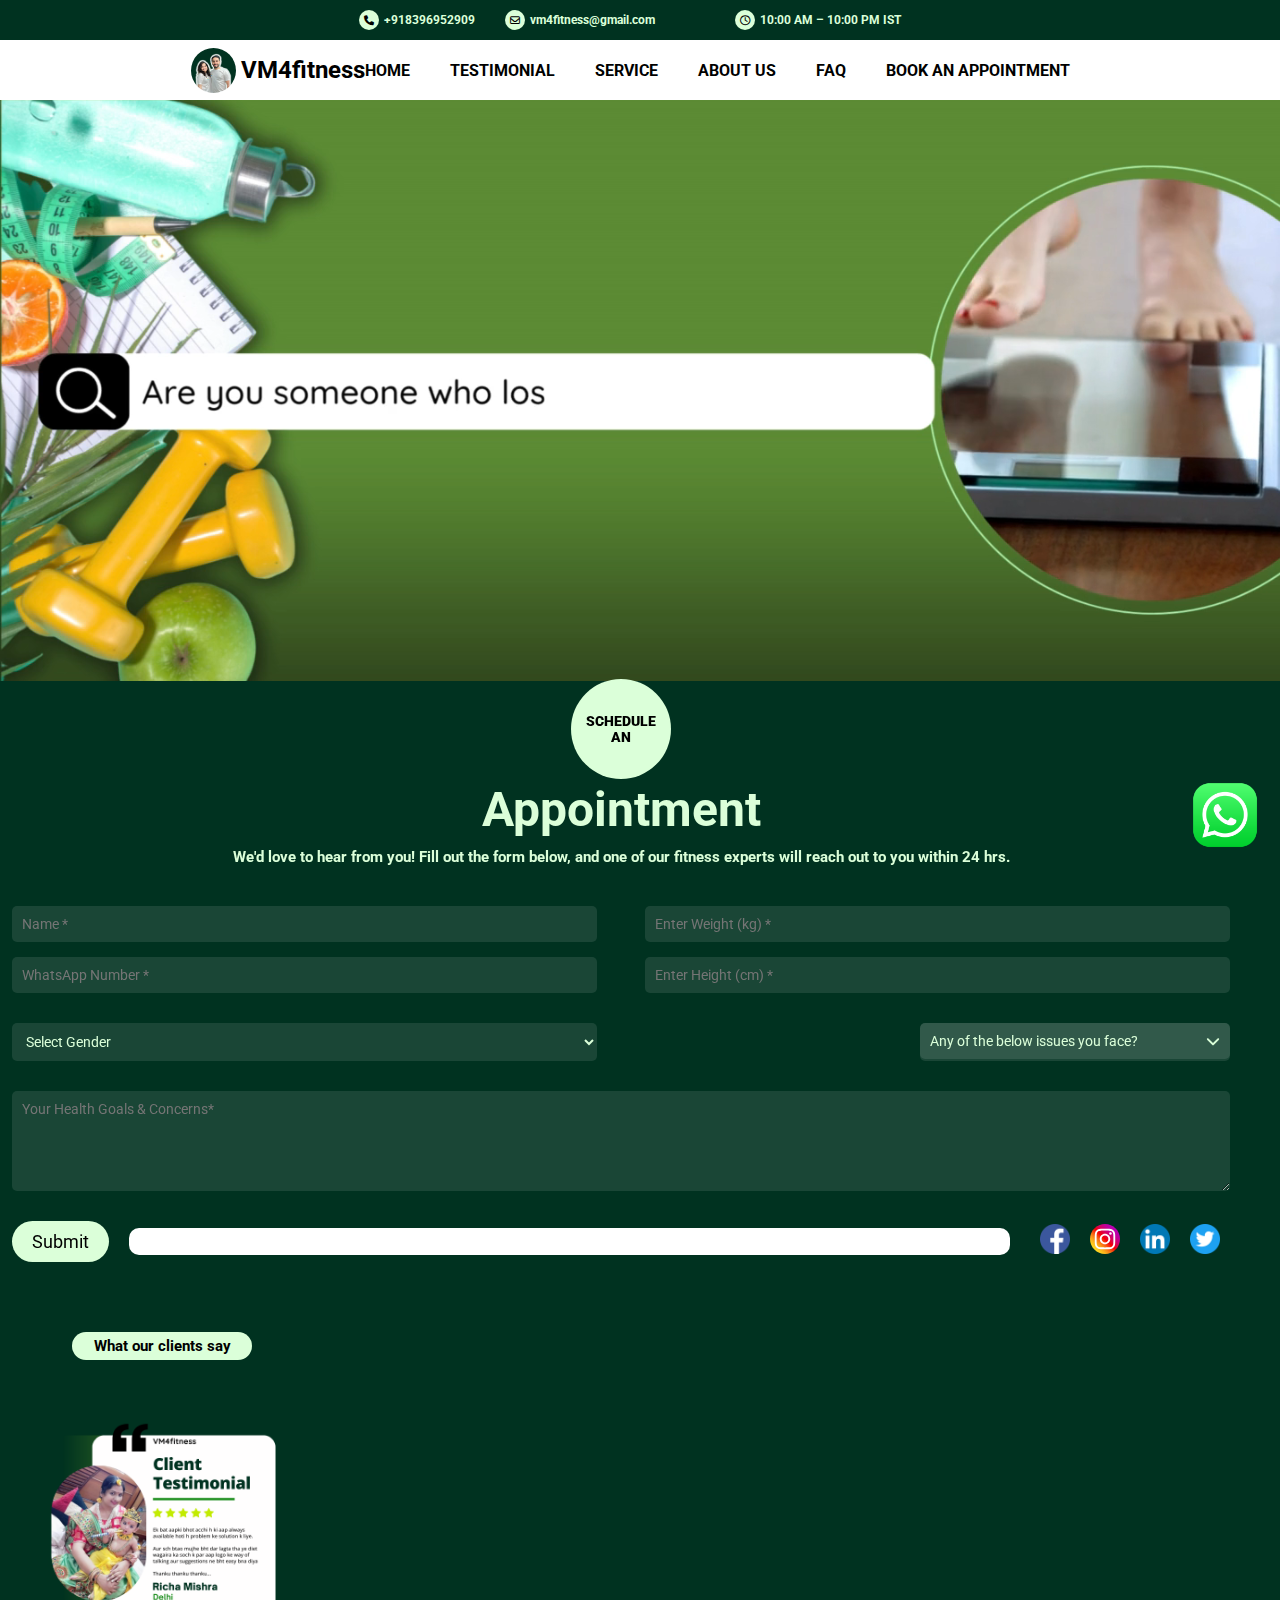
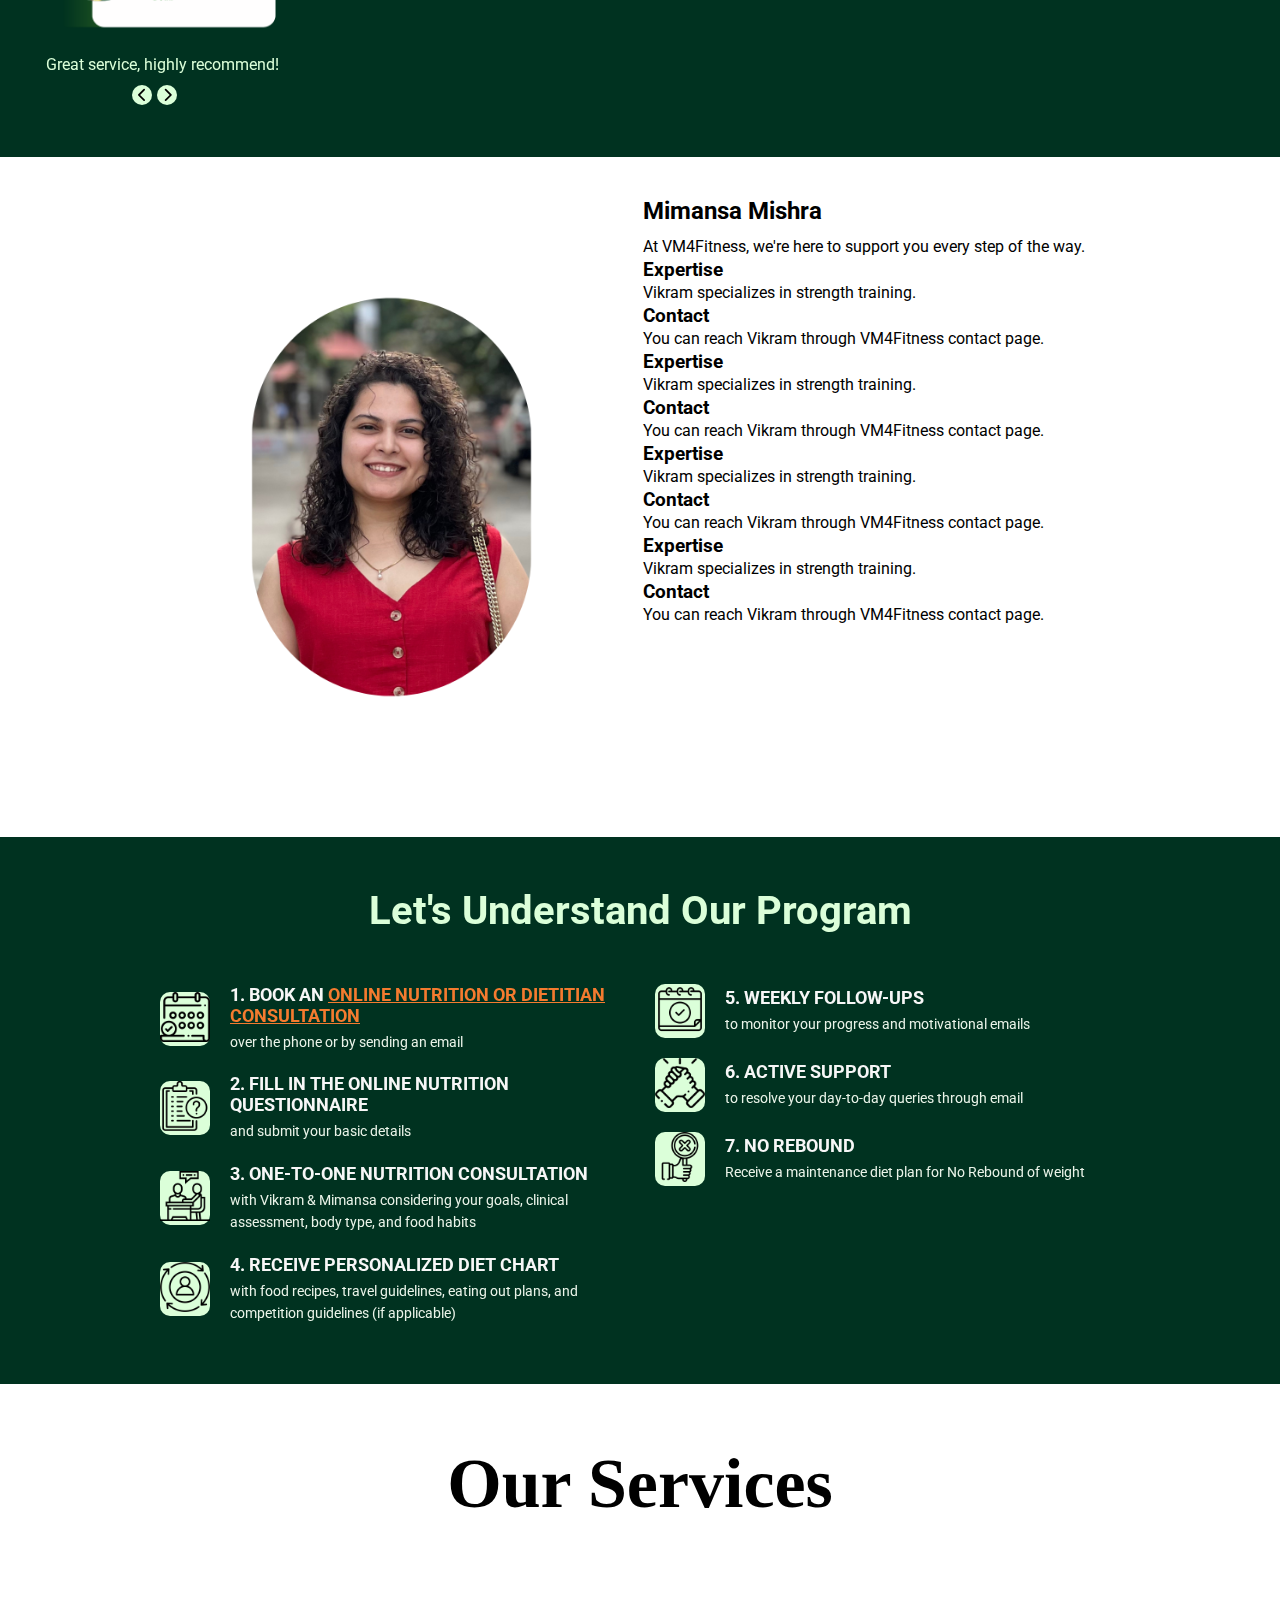
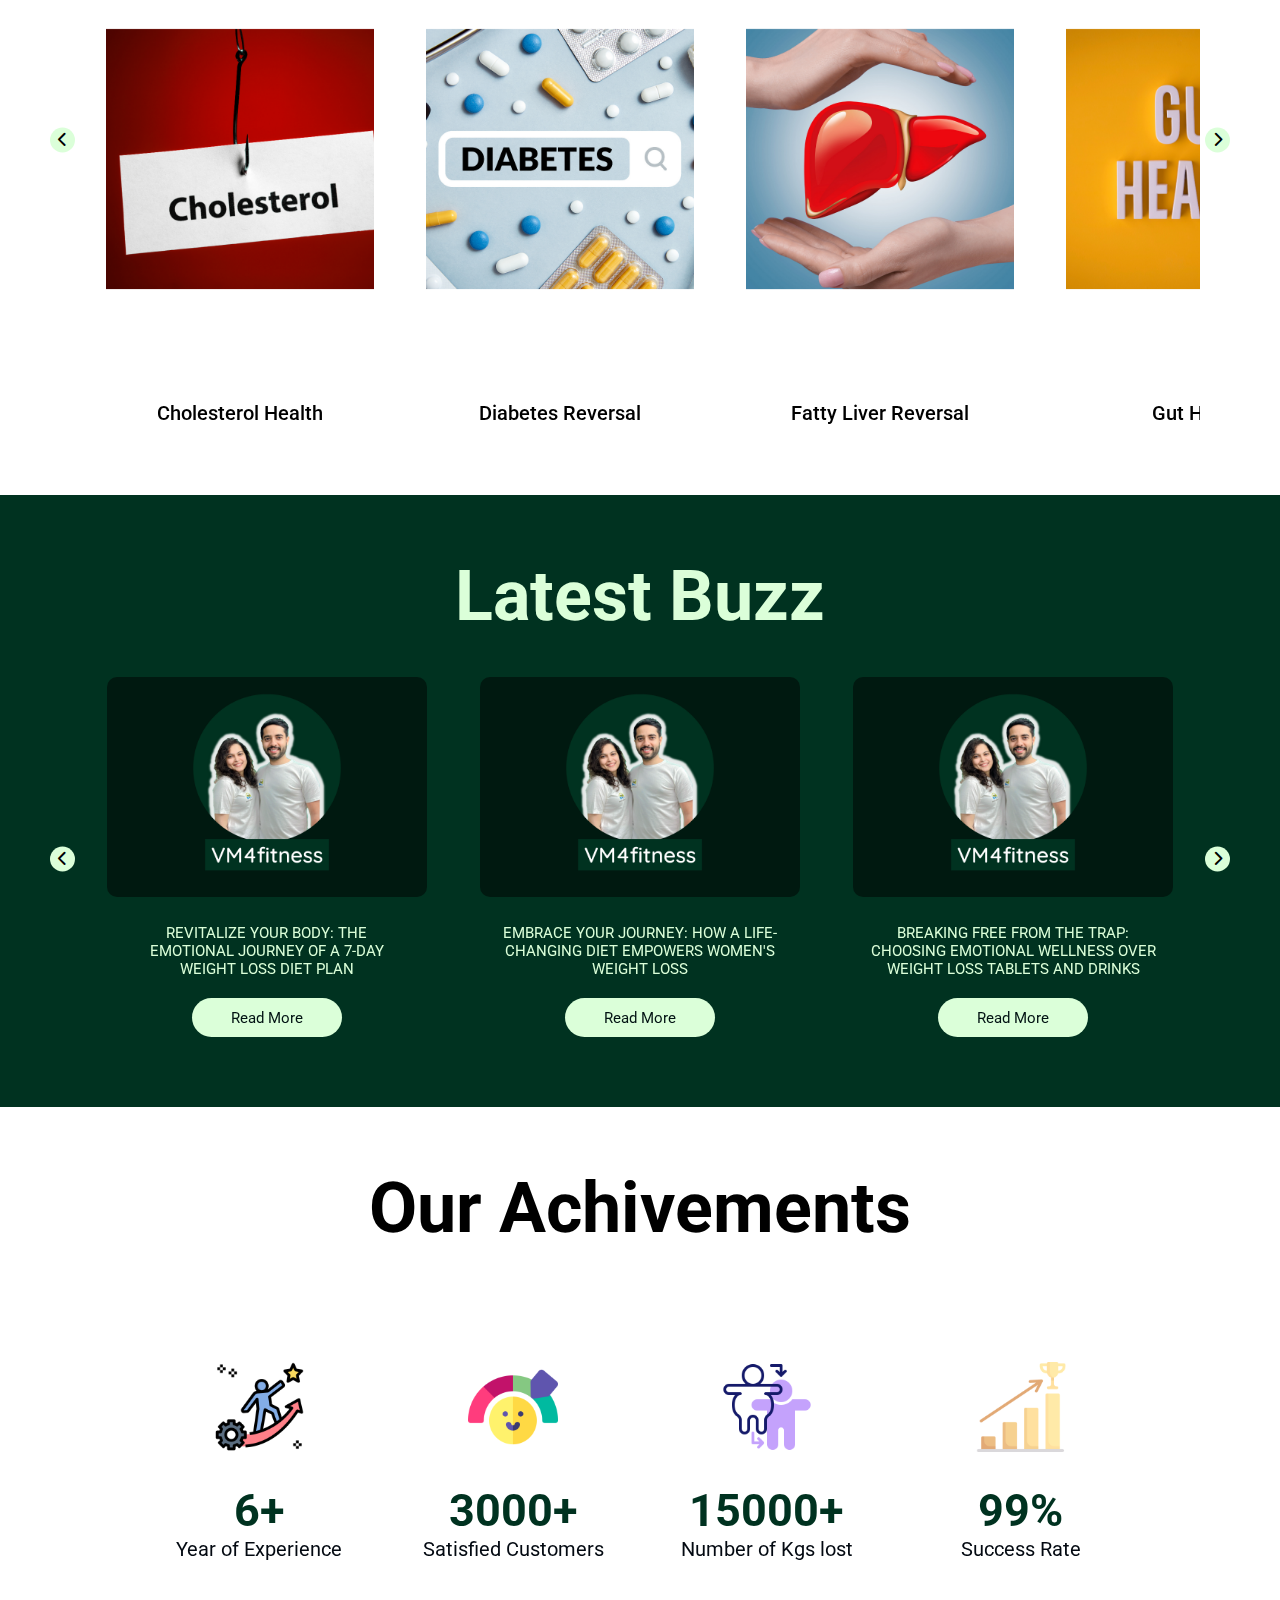
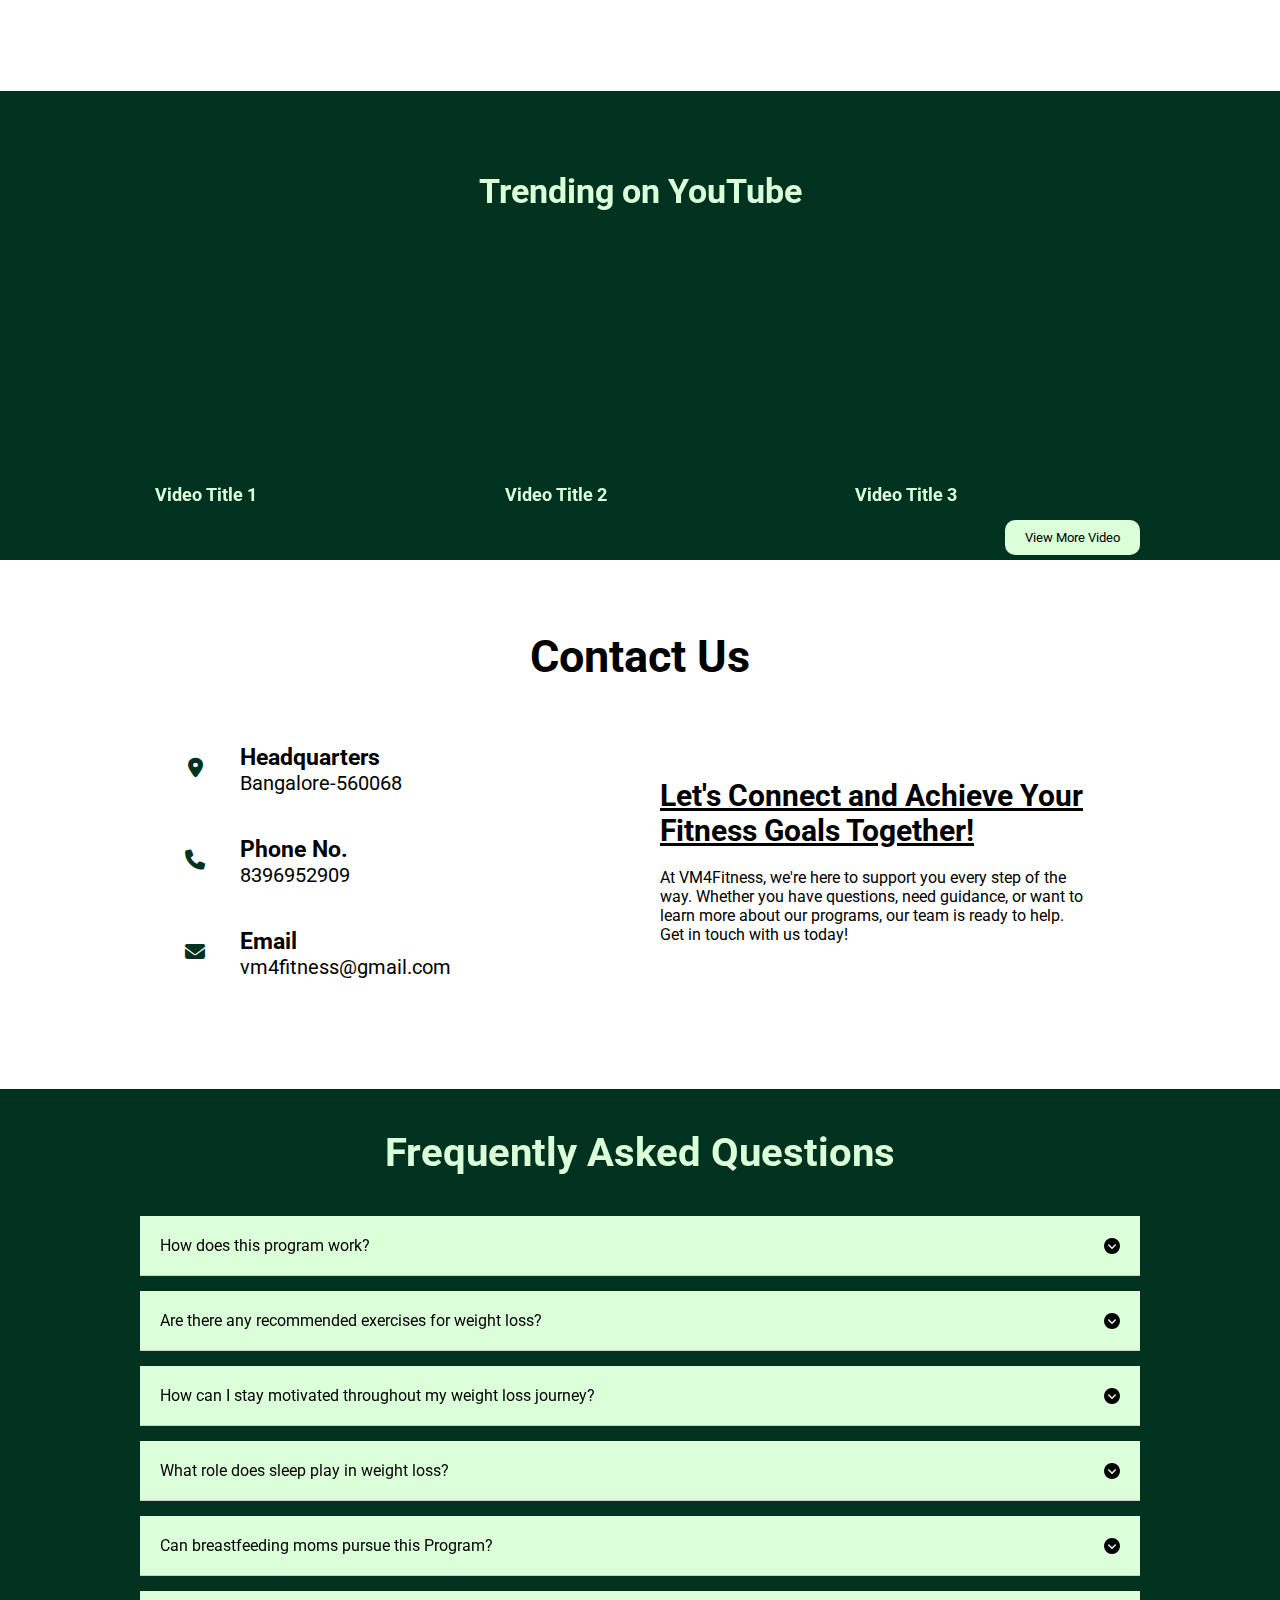
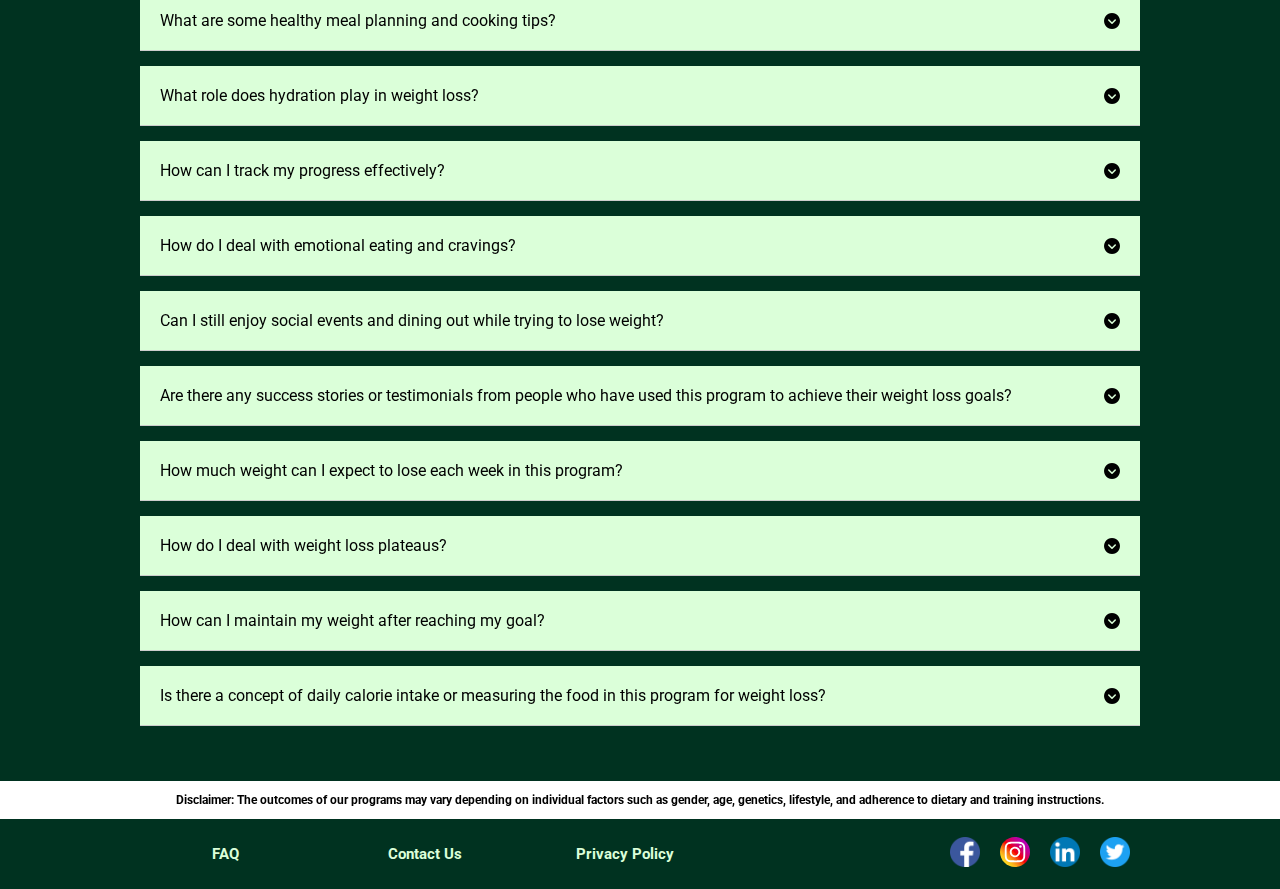
==== commit c8544994: "initial commit" ====
--- a/index.html
+++ b/index.html
@@ -51,11 +51,14 @@
     </nav>
 </section>
 
+<section id="home">
+    <video src="/images/Website Banner .mp4" autoplay loop muted width="100%" height="100%" class="banner-video"></video>
+</section>
 <!-- Image Slider -->
-<section id="home">
+<section id="home" style="display: none;">
     <div class="slider">
         <div class="slides">
-            <img src="https://picsum.photos/seed/picsum/1000/500" class="slide" alt="">
+            
             <img src="https://picsum.photos/seed/picsum/1000/500" class="slide" alt="">
             <img src="https://picsum.photos/id/237/1000/500" class="slide" alt="">
             <img src="https://picsum.photos/id/238/1000/500" class="slide" alt="">
@@ -191,7 +194,10 @@
             </form>
             <div class="contact-footer">
                 <button type="submit" class="submit-buttoon">Submit</button>
-                <p class="para-sub">Not ready to contact us yet? Follow us on social media for fitness tips, updates and inspiration.</p>
+                <div class="para-sub">
+                    <div class="scrolling-text">*Not ready to contact us yet? Follow us on social media for fitness tips, updates and inspiration.</div>
+                </div>
+                
                 <div class="col-md-51">
                     <ul class="social-media-list">
                         <li>
@@ -573,12 +579,12 @@
                             <div class="blog-image-content">
                                 <span class="blog-overlay"></span>
                                 <div class="blog-box-image">
-                                    <img src="images/Blog.png" alt="">
+                                    <img src="images/VM_Logo.png" alt="">
                                 </div>
                             </div>
                             <div class="blog-img-content">
                                 <p class="blog-description">
-                                    Discover 12 delicious homemade gut health drinks to maintain optimal gut health. Explore recipes for nourishing beverages packed with probiotics & nutrients.
+                                    Revitalize Your Body: The Emotional Journey of a 7-Day Weight Loss Diet Plan
                                 </p>
                                 <!-- <a href="blog1.html"> <button class="blog-button">Read More</button> </a> -->
                                 <button class="blog-button" data-modal-id="1">Read More</button>
@@ -591,12 +597,13 @@
                             <div class="blog-image-content">
                                 <span class="blog-overlay"></span>
                                 <div class="blog-box-image">
-                                    <img src="images/Blog.png" alt="">
+                                    <img src="images/VM_Logo.png" alt="">
                                 </div>
                             </div>
                             <div class="blog-img-content">
                                 <p class="blog-description">
-                                    Discover 12 delicious homemade gut health drinks to maintain optimal gut health. Explore recipes for nourishing beverages packed with probiotics & nutrients.
+                                    Embrace Your Journey: How a Life-Changing Diet Empowers Women's Weight Loss
+
                                 </p>
                                 <button class="blog-button" data-modal-id="2">Read More</button>
                             </div>
@@ -608,13 +615,12 @@
                             <div class="blog-image-content">
                                 <span class="blog-overlay"></span>
                                 <div class="blog-box-image">
-                                    <img src="images/Blog.png" alt="">
+                                    <img src="images/VM_Logo.png" alt="">
                                 </div>
                             </div>
                             <div class="blog-img-content">
                                 <p class="blog-description">
-                                    Discover 12 delicious homemade gut health drinks to maintain optimal gut health. Explore recipes for nourishing beverages packed with probiotics & nutrients.
-                                </p>
+                                    Breaking Free from the Trap: Choosing Emotional Wellness Over Weight Loss Tablets and Drinks                                </p>
                                 <button class="blog-button" data-modal-id="3">Read More</button>
                             </div>
                         </div>
@@ -625,14 +631,30 @@
                             <div class="blog-image-content">
                                 <span class="blog-overlay"></span>
                                 <div class="blog-box-image">
-                                    <img src="images/1.png" alt="">
+                                    <img src="images/VM_Logo.png" alt="">
+                                </div>
+                            </div>
+                            <div class="blog-img-content">
+                                <p class="blog-description">
+                                    Top 10 Emotional Triggers for Weight Gain and How to Overcome Them                                </p>
+                                <button class="blog-button" data-modal-id="4">Read More</button>
+                            </div>
+                        </div>
+                    </div>
+
+                    <!-- <div class="blog-slide">
+                        <div class="blog-box">
+                            <div class="blog-image-content">
+                                <span class="blog-overlay"></span>
+                                <div class="blog-box-image">
+                                    <img src="images/VM_Logo.png" alt="">
                                 </div>
                             </div>
                             <div class="blog-img-content">
                                 <p class="blog-description">
                                     Discover 12 delicious homemade gut health drinks to maintain optimal gut health. Explore recipes for nourishing beverages packed with probiotics & nutrients.
                                 </p>
-                                <button class="blog-button" data-modal-id="4">Read More</button>
+                                <button class="blog-button" data-modal-id="5">Read More</button>
                             </div>
                         </div>
                     </div>
@@ -642,14 +664,14 @@
                             <div class="blog-image-content">
                                 <span class="blog-overlay"></span>
                                 <div class="blog-box-image">
-                                    <img src="images/Blog.png" alt="">
+                                    <img src="images/VM_Logo.png" alt="">
                                 </div>
                             </div>
                             <div class="blog-img-content">
                                 <p class="blog-description">
                                     Discover 12 delicious homemade gut health drinks to maintain optimal gut health. Explore recipes for nourishing beverages packed with probiotics & nutrients.
                                 </p>
-                                <button class="blog-button" data-modal-id="5">Read More</button>
+                                <button class="blog-button" data-modal-id="6">Read More</button>
                             </div>
                         </div>
                     </div>
@@ -659,14 +681,14 @@
                             <div class="blog-image-content">
                                 <span class="blog-overlay"></span>
                                 <div class="blog-box-image">
-                                    <img src="images/Blog.png" alt="">
+                                    <img src="images/VM_Logo.png" alt="">
                                 </div>
                             </div>
                             <div class="blog-img-content">
                                 <p class="blog-description">
                                     Discover 12 delicious homemade gut health drinks to maintain optimal gut health. Explore recipes for nourishing beverages packed with probiotics & nutrients.
                                 </p>
-                                <button class="blog-button" data-modal-id="6">Read More</button>
+                                <button class="blog-button" data-modal-id="7" >Read More</button>
                             </div>
                         </div>
                     </div>
@@ -676,14 +698,14 @@
                             <div class="blog-image-content">
                                 <span class="blog-overlay"></span>
                                 <div class="blog-box-image">
-                                    <img src="images/3.png" alt="">
+                                    <img src="images/VM_Logo.png" alt="">
                                 </div>
                             </div>
                             <div class="blog-img-content">
                                 <p class="blog-description">
                                     Discover 12 delicious homemade gut health drinks to maintain optimal gut health. Explore recipes for nourishing beverages packed with probiotics & nutrients.
                                 </p>
-                                <button class="blog-button" data-modal-id="7" >Read More</button>
+                                <button class="blog-button" data-modal-id="8">Read More</button>
                             </div>
                         </div>
                     </div>
@@ -693,24 +715,7 @@
                             <div class="blog-image-content">
                                 <span class="blog-overlay"></span>
                                 <div class="blog-box-image">
-                                    <img src="images/Blog.png" alt="">
-                                </div>
-                            </div>
-                            <div class="blog-img-content">
-                                <p class="blog-description">
-                                    Discover 12 delicious homemade gut health drinks to maintain optimal gut health. Explore recipes for nourishing beverages packed with probiotics & nutrients.
-                                </p>
-                                <button class="blog-button" data-modal-id="8">Read More</button>
-                            </div>
-                        </div>
-                    </div>
-
-                    <div class="blog-slide">
-                        <div class="blog-box">
-                            <div class="blog-image-content">
-                                <span class="blog-overlay"></span>
-                                <div class="blog-box-image">
-                                    <img src="images/Blog.png" alt="">
+                                    <img src="images/VM_Logo.png" alt="">
                                 </div>
                             </div>
                             <div class="blog-img-content">
@@ -720,7 +725,7 @@
                                 <button class="blog-button" data-modal-id="9">Read More</button>
                             </div>
                         </div>
-                    </div>
+                    </div> -->
 
                 </div>
             </div>
@@ -737,10 +742,10 @@
             <span class="close">&times;</span>
             <div class="Headings-Blog1">
                 <h1 class="blog1-heading">Hellow</h1>
-                <h2 class="blog1-headingh2"></h2>
+                <h2 class="blog1-headingh2"> </h2>
             </div>
             <div class="container-blog1">
-                <div class="img-blog1">
+                <div class="">
                     <img src="" class="blog1-image" alt="">
                 </div>
                 <div class="para-blog1">
@@ -749,6 +754,8 @@
             </div>
         </div>
     </div>
+
+    
 
     <!-- Our Achieveents -->
     <section class="achive-sec">
--- a/style.css
+++ b/style.css
@@ -11,6 +11,8 @@
   }
 
 body {
+    background: #003220;
+    min-height: 100vh;
     margin: auto;
 }
 
@@ -21,7 +23,9 @@
 a {
     text-decoration: none;
 }
-
+.banner-video{
+    margin-top: 6.2rem;
+}
 /* Top Navbar Styles */
 
 .nav-top{
@@ -470,15 +474,45 @@
     margin: 0 10px; 
     font-size: 20px;
 }
-.para-sub{
+.para-sub {
     font-size: 15px;
-    background-color: #dbffd9;
+    background-color: white;
     color: #000;
     padding: 5px;
     border-radius: 10px;
-    text-align: center;
     margin: 0 auto;
-}
+    white-space: nowrap;
+    overflow: hidden; 
+    box-sizing: border-box;
+    width: 100%; 
+    position: relative; /* Position container relative for children */
+    height: 27px; 
+}
+
+.para-sub .scrolling-text {
+    display: inline-block;
+    position: absolute;
+    white-space: nowrap;
+    animation: scroll-text 18s linear infinite; 
+}
+
+.para-sub .scrolling-text:nth-child(1) {
+    left: 100%; 
+}
+
+.para-sub .scrolling-text:nth-child(2) {
+    left: calc(100% + 20px); 
+}
+
+@keyframes scroll-text {
+    0% {
+        transform: translateX(0); 
+    }
+    100% {
+        transform: translateX(-100%); 
+    }
+}
+
 .contact-form-container {
     flex: 1;
     max-width: 100%;
@@ -769,19 +803,19 @@
 
 
 /* <!-- Service Section --> */
-#service{
+
+#service {
     overflow: hidden;
 }
+
 .service-sec {
     padding: 20px;
     background-color: white;
 }
 
-
 .service-container {
     max-width: 1120px;
     margin: 0 auto;
-    /* background-color: #c53862; */
     padding: 40px 0;
     position: relative;
 }
@@ -791,25 +825,35 @@
     color: black;
     margin-bottom: 20px;
     font-size: 70px;
-    font-family: cursive; 
+    font-family: cursive;
 }
 
 .slide-content {
-    overflow: hidden;
-    position: relative;
+    overflow-x: auto; 
+    white-space: nowrap; 
+    position: relative;
+    -webkit-overflow-scrolling: touch; 
+    scrollbar-width: none; 
+}
+
+.slide-content::-webkit-scrollbar {
+    display: none; 
 }
 
 .service-wrapper {
     display: flex;
     transition: transform 0.5s ease-in-out;
     will-change: transform;
+    justify-content: flex-start; 
 }
 
 .service-slide {
     flex: 0 0 auto;
     width: 100%;
+    max-width: 320px; 
     padding: 0 10px;
     box-sizing: border-box;
+    scroll-snap-align: center; 
 }
 
 .box {
@@ -825,11 +869,6 @@
     flex-direction: column;
     text-align: center;
     padding: 10px 16px;
-}
-
-.image-content {
-    position: relative;
-    /* row-gap: 15px; */
 }
 
 .overlay {
@@ -838,15 +877,13 @@
     top: 0;
     height: 100%;
     width: 100%;
-    /* background-color: rgba(0, 0, 0, 0.5); */
-    /* border-radius: 10%; */
 }
 
 .box-image {
     position: relative;
     height: 410px;
-    width: 350px;
-    /* border-radius: 50%; */
+    width: 100%;
+    max-width: 350px; 
     overflow: hidden;
     margin: 0 auto;
 }
@@ -862,16 +899,7 @@
     font-weight: 500;
     color: black;
     padding-top: 17px;
-
-}
-
-.description {
-    font-size: 15px;
-    color: black;
-    padding-top: 17px;
-    line-height: 17px;
-}
-
+}
 
 
 .btn4, .btn5 {
@@ -883,10 +911,10 @@
     padding: 0px;
     cursor: pointer;
     position: absolute;
-    top: 60%;
+    top: 50%;
     transform: translateY(-50%);
     font-size: 15px;
-    
+    z-index: 10; 
 }
 
 .btn4 {
@@ -899,20 +927,54 @@
 
 .btn4:hover, .btn5:hover {
     background-color: #008152;
-} 
-
-
+}
 
 
 @media (min-width: 768px) {
+    .service-wrapper {
+        justify-content: space-between; 
+    }
+    
     .service-slide {
-        flex: 0 0 33.3333%;
+        flex: 0 0 33.3333%; 
+    }
+
+    .btn4, .btn5 {
+        display: block; 
     }
 }
 
 @media (max-width: 767px) {
+    .slide-content {
+        overflow-x: scroll; 
+        scroll-snap-type: x mandatory; 
+    }
+    .banner-video{
+        margin-top: 6.9rem;
+    }
+    .service-wrapper {
+        justify-content: flex-start; 
+        display: inline-flex; 
+    }
+    
     .service-slide {
-        flex: 0 0 100%;
+        flex: 0 0 auto; 
+        max-width: 320px;
+        margin: 0 10px; 
+    }
+
+    .btn4, .btn5 {
+        display: block; 
+        width: 40px; 
+        height: 40px;
+    }
+
+    .btn4 {
+        left: 10px; 
+    }
+
+    .btn5 {
+        right: 10px; 
     }
 }
 
@@ -1073,7 +1135,7 @@
 .Headings-Blog1{
     padding-top: 50px;
     text-align: left;
-    margin-left: 20% ;
+    margin-left: 10% ;
 }
 .blog1-heading{
     font-size: 40px;
@@ -1094,9 +1156,10 @@
 
 .img-blog1,
 .para-blog1 {
-    width: 540px; 
+    width: 769px; 
     padding: 0 20px; 
     box-sizing: border-box; 
+    overflow-y: hidden;
 }
 
 .blog1-image {
@@ -1248,8 +1311,8 @@
     color: #dbffd9;
   }
 .youtube-button{
-    background-color: #f47b2f;
-    color: #dbffd9;
+    background-color: #dbffd9;
+    color: black;
     padding: 10px 20px;
     border: none;
     border-radius: 10px;
@@ -1363,7 +1426,7 @@
 .whatsapp-btn {
     cursor: pointer;
     position: fixed;
-    bottom: 20px;
+    bottom: 50px;
     right: 20px;
     z-index: 1000;
     display: flex;
@@ -2052,7 +2115,7 @@
         margin: 0;
     }
     .modal-content{
-        height: 442px;
+        height: 70%;
     }
     .container-blog1{
         width: 340px;
@@ -2399,28 +2462,27 @@
 
 
 /* Modal Styles */
-/* Modal Styles */
 .modal {
     display: none; 
     position: fixed; 
-    z-index: 1; 
+    z-index: 9999; /* High z-index to ensure it stays on top */
     left: 0;
     top: 0;
     width: 100%; 
     height: 100%; 
     overflow: auto; 
-    background-color: rgb(0, 0, 0); 
     background-color: rgba(0, 0, 0, 0.4); 
 }
 
 .modal-content {
     background-color: #fefefe;
-    margin: 15% auto; 
+    margin: 5% auto; 
     padding: 20px;
     border: 1px solid #888;
     width: 80%; 
-    max-height: 80%; /* Prevent the modal from being too tall */
+    height: 600px; /* Prevent the modal from being too tall */
     overflow-y: auto; /* Enable vertical scroll */
+    z-index: 99999; /* Ensure modal content stays above any other content */
 }
 
 .close {
@@ -2436,8 +2498,3 @@
     text-decoration: none;
     cursor: pointer;
 }
-
-
-
-
-
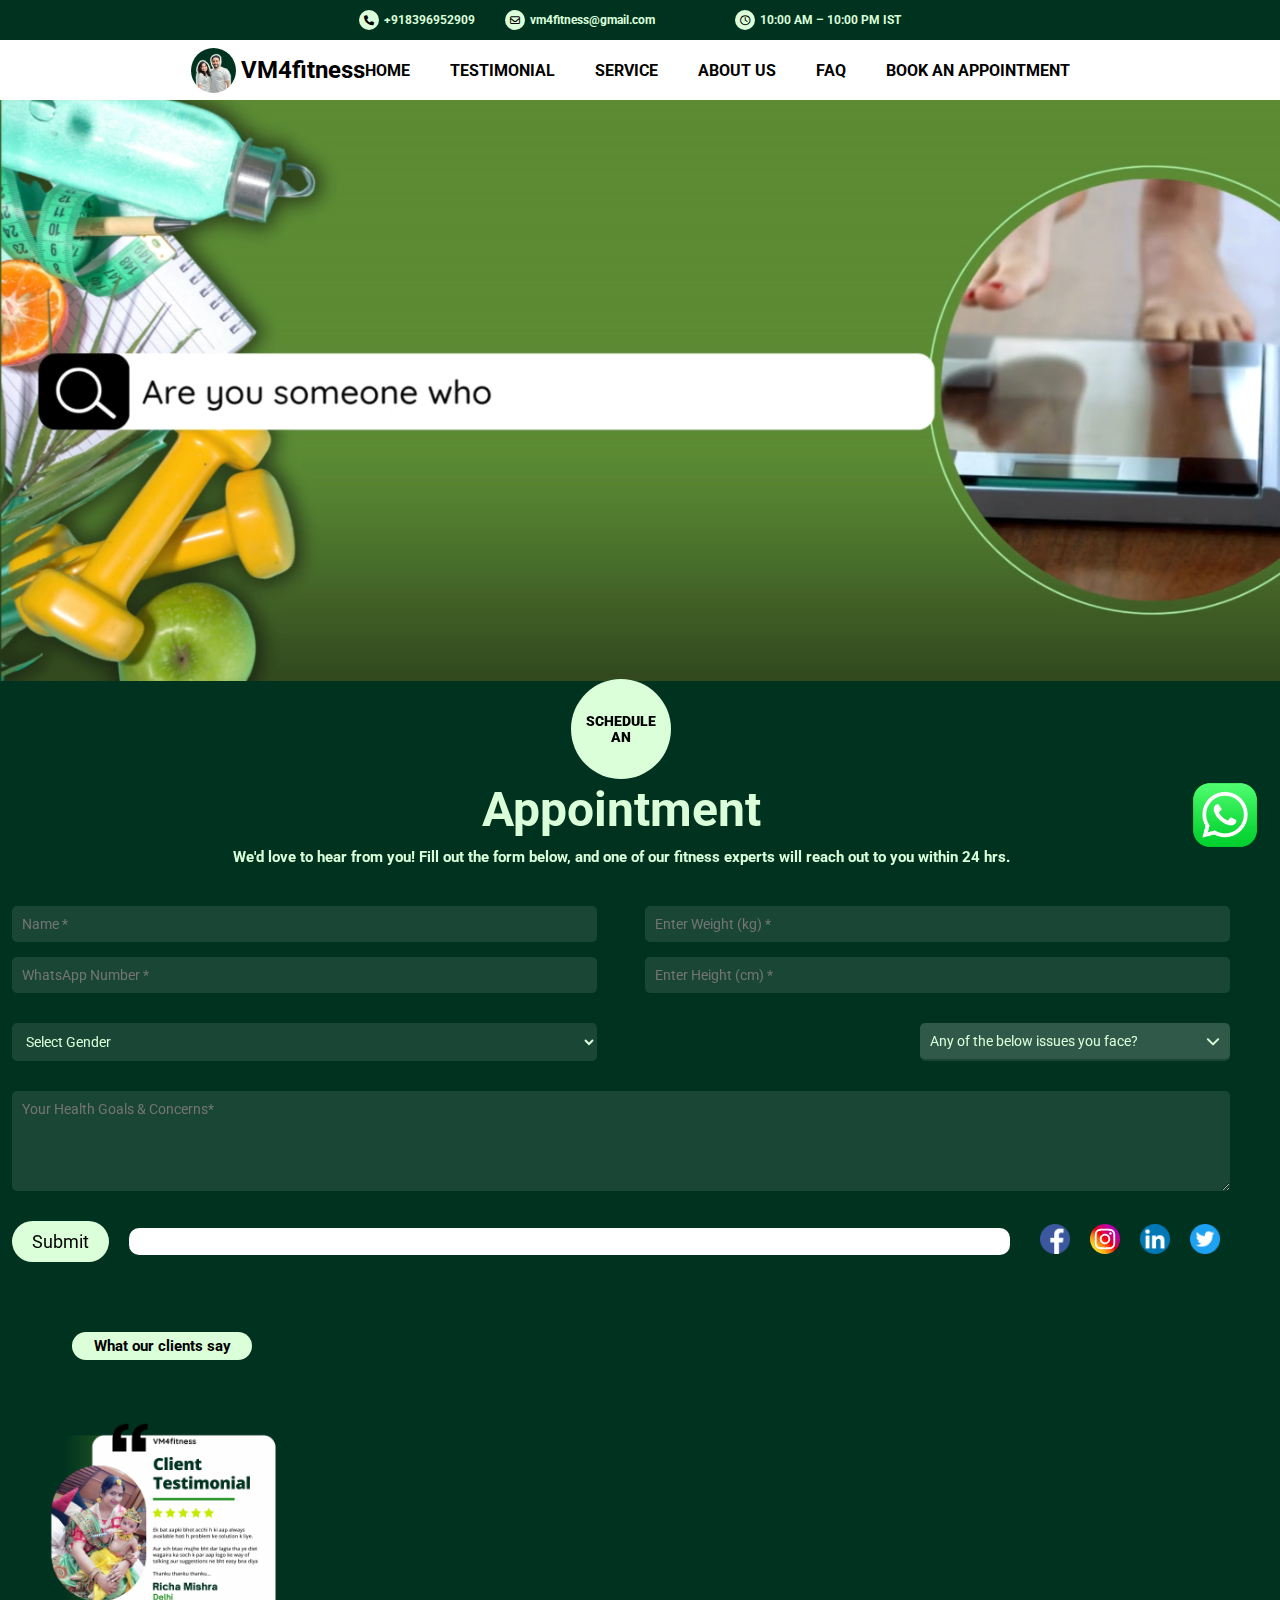
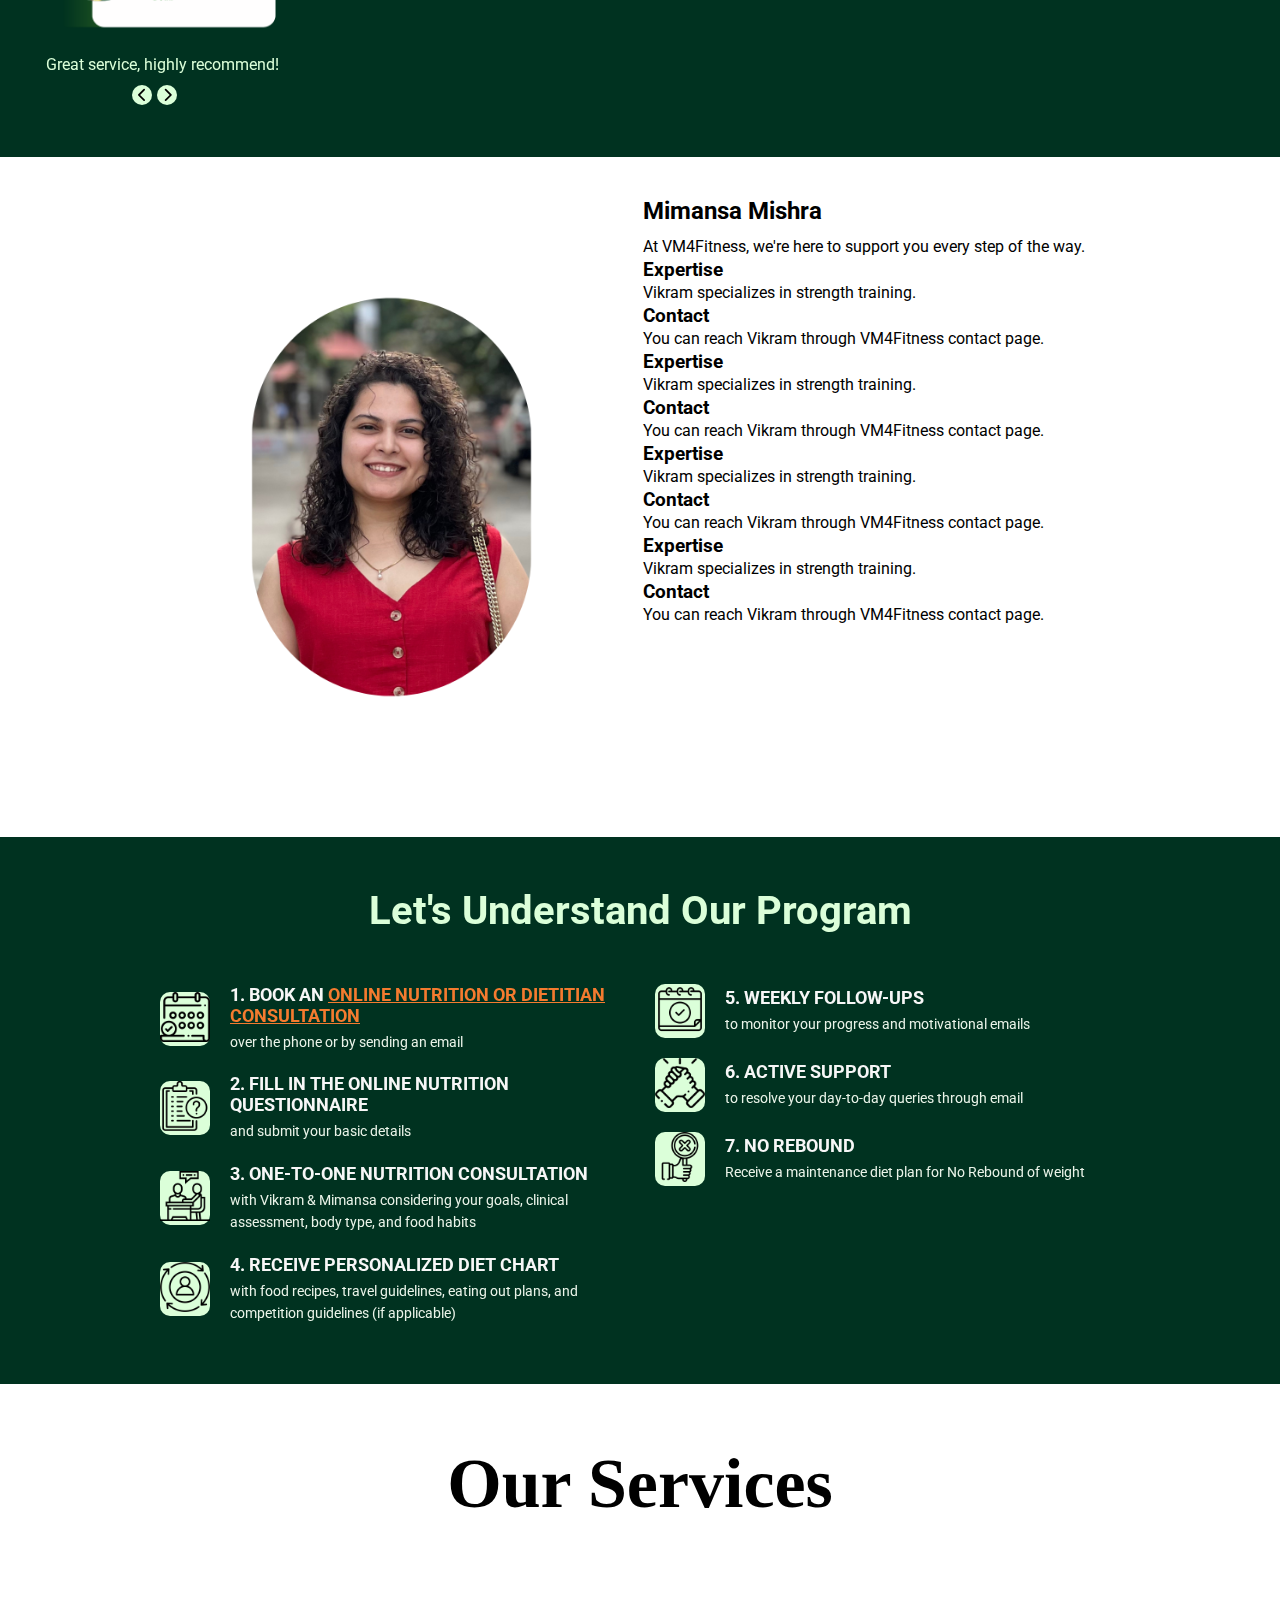
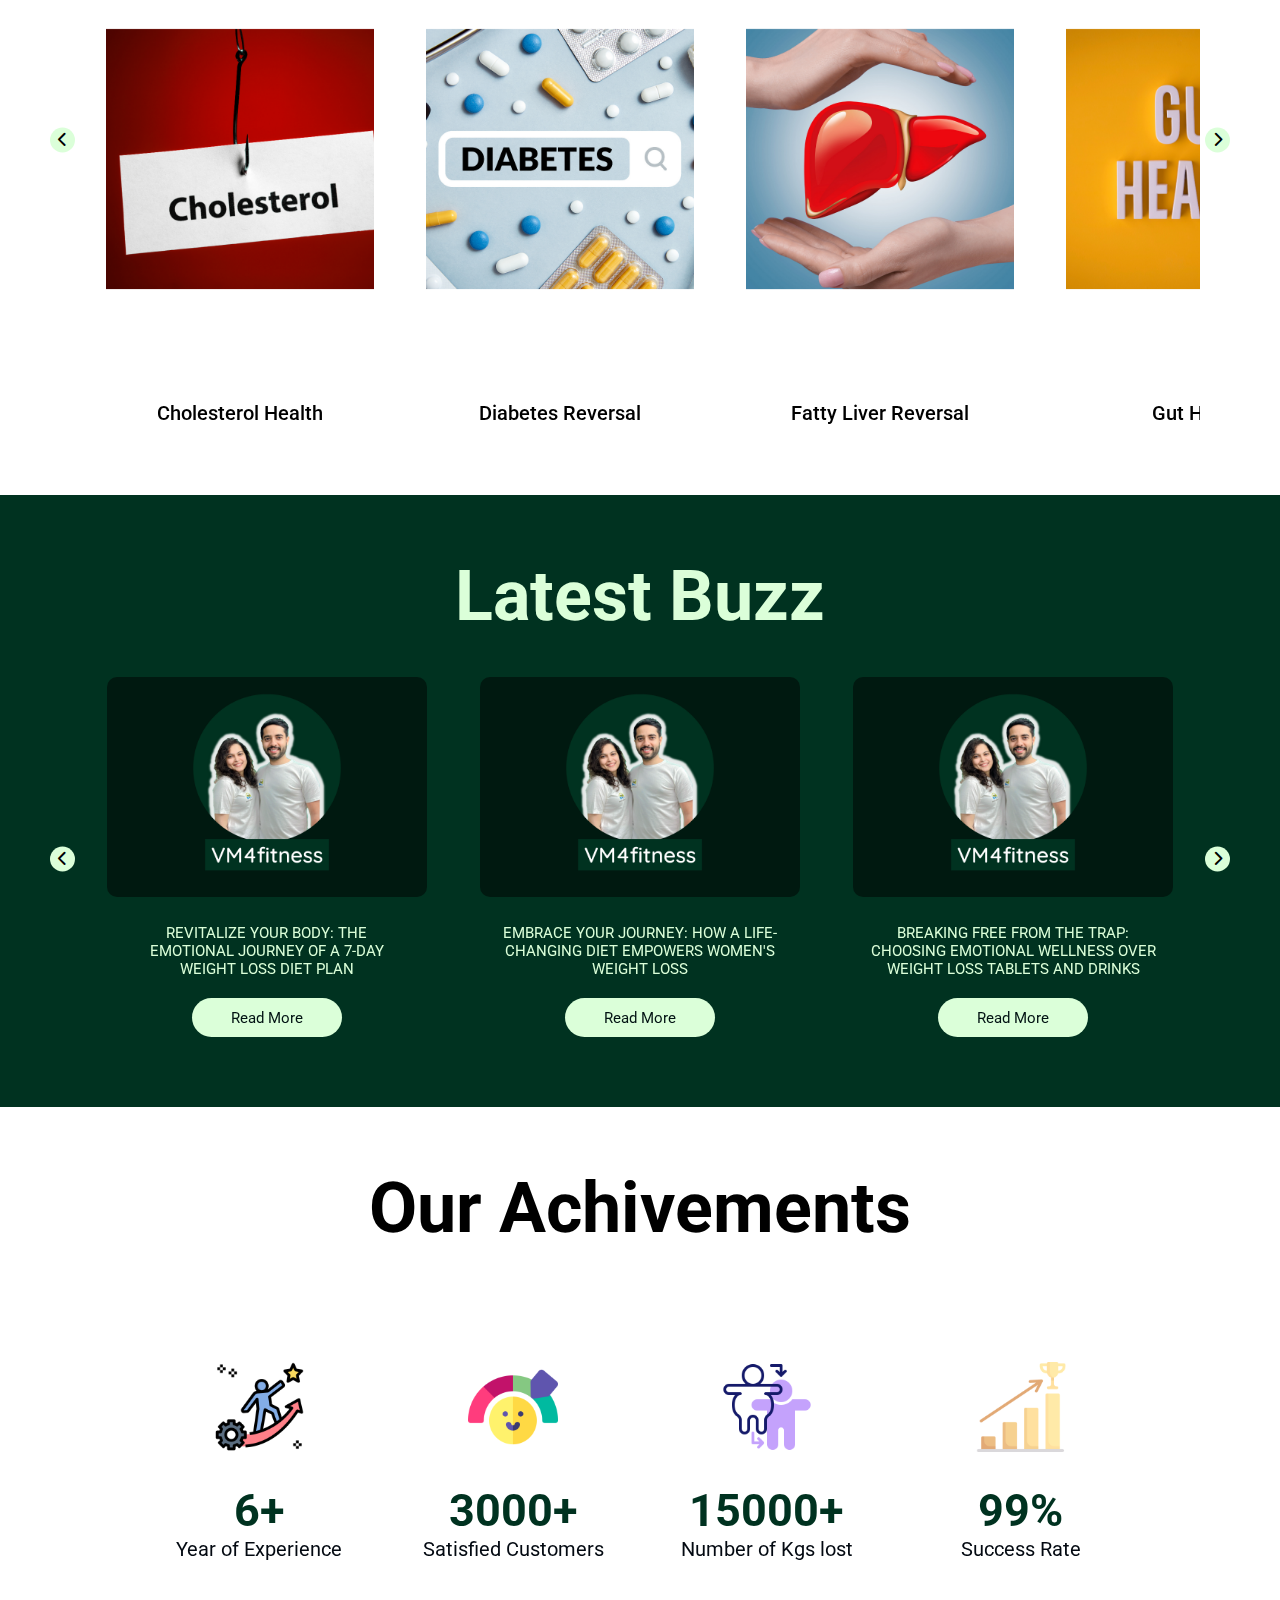
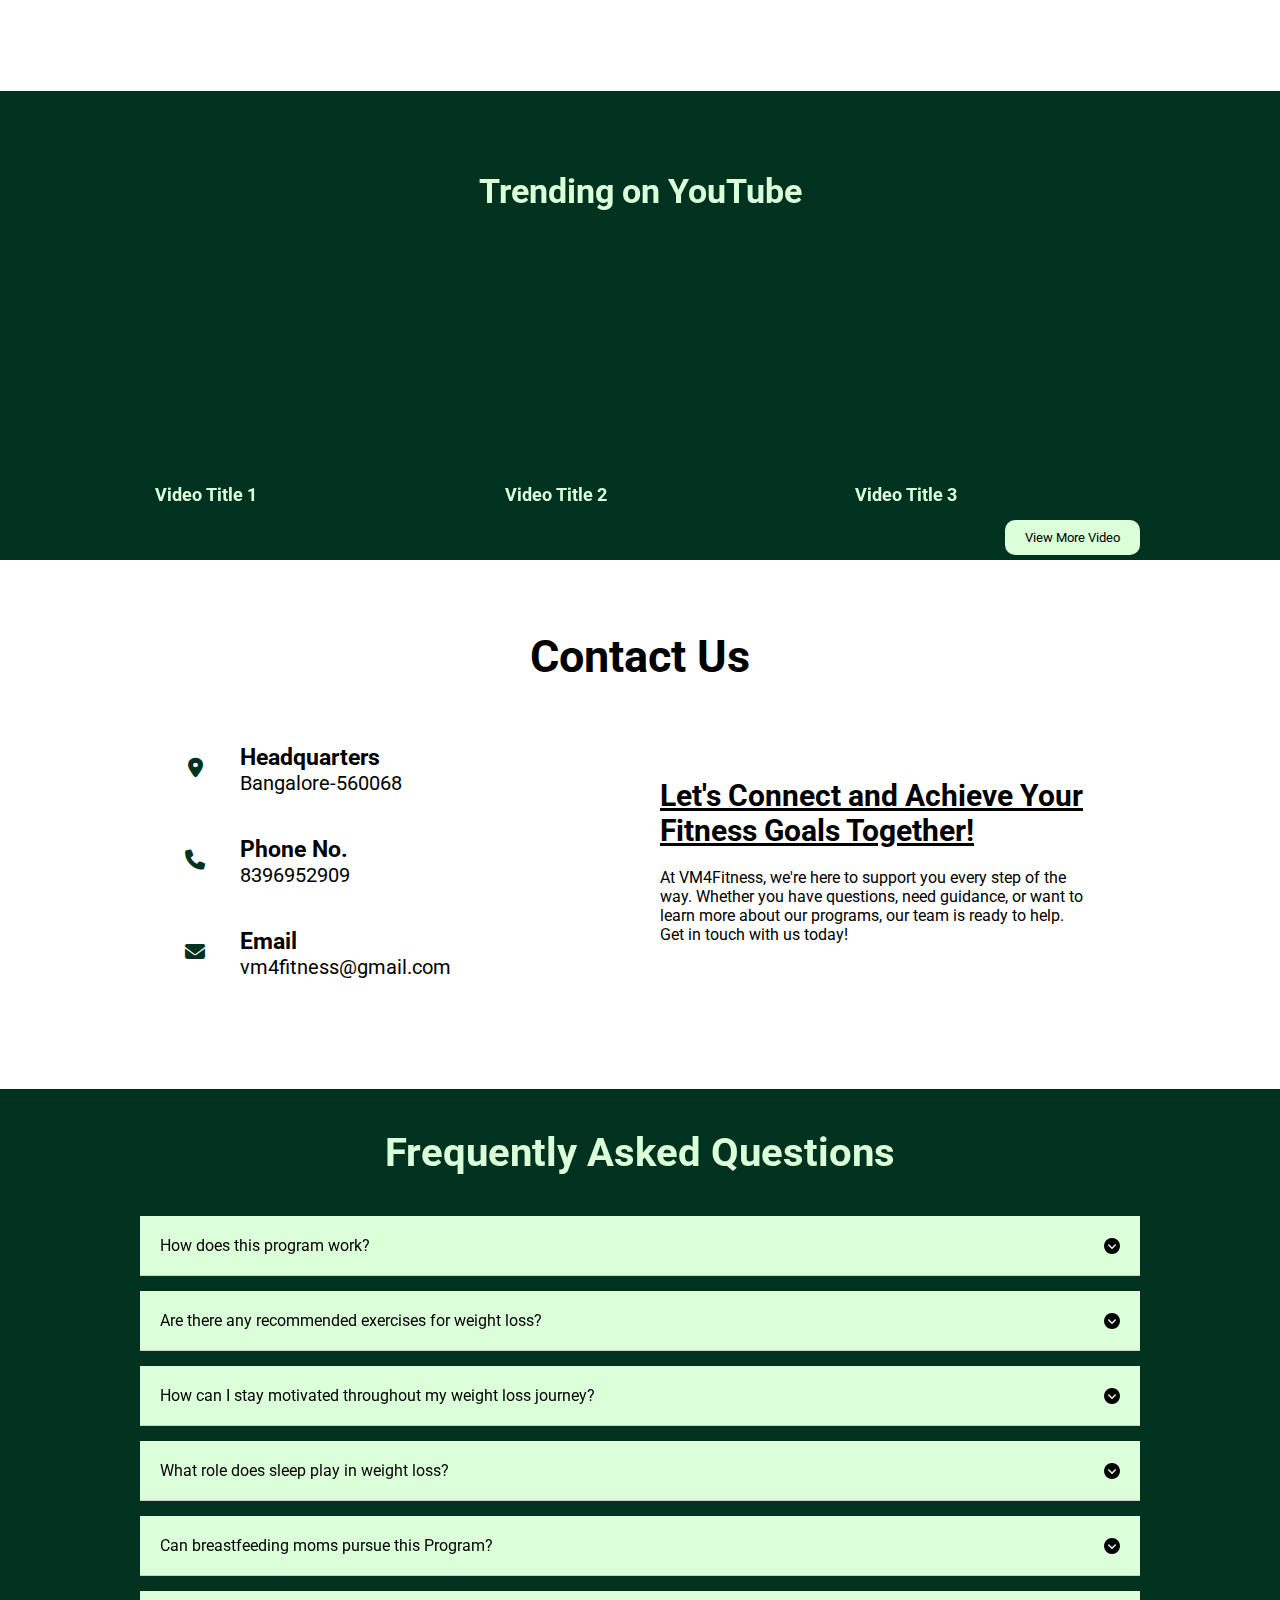
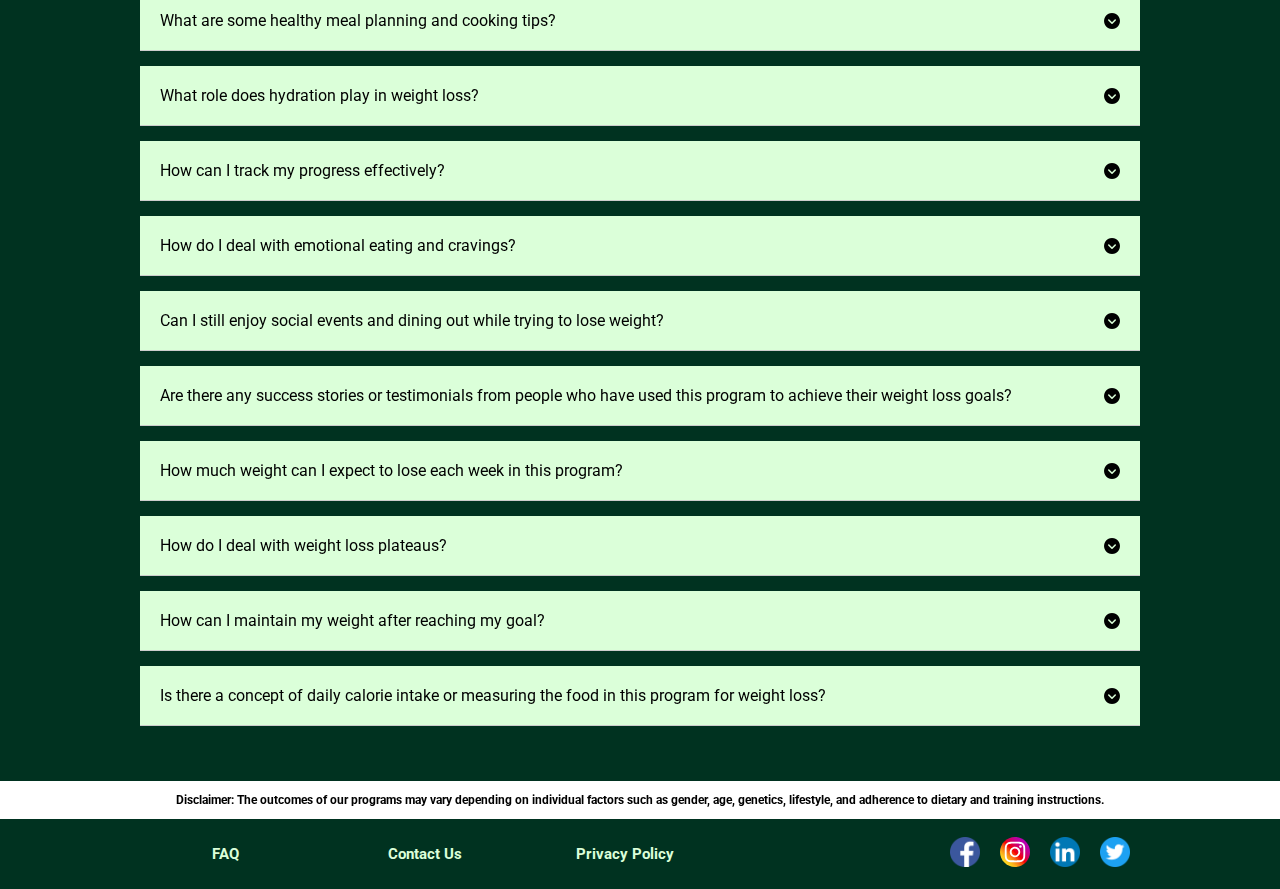
==== commit 6847e136: "video" ====
--- a/index.html
+++ b/index.html
@@ -52,7 +52,7 @@
 </section>
 
 <section id="home">
-    <video src="/images/Website Banner .mp4" autoplay loop muted width="100%" height="100%" class="banner-video"></video>
+    <video src="./images/Website Banner .mp4" autoplay loop muted width="100%" height="100%" class="banner-video"></video>
 </section>
 <!-- Image Slider -->
 <section id="home" style="display: none;">
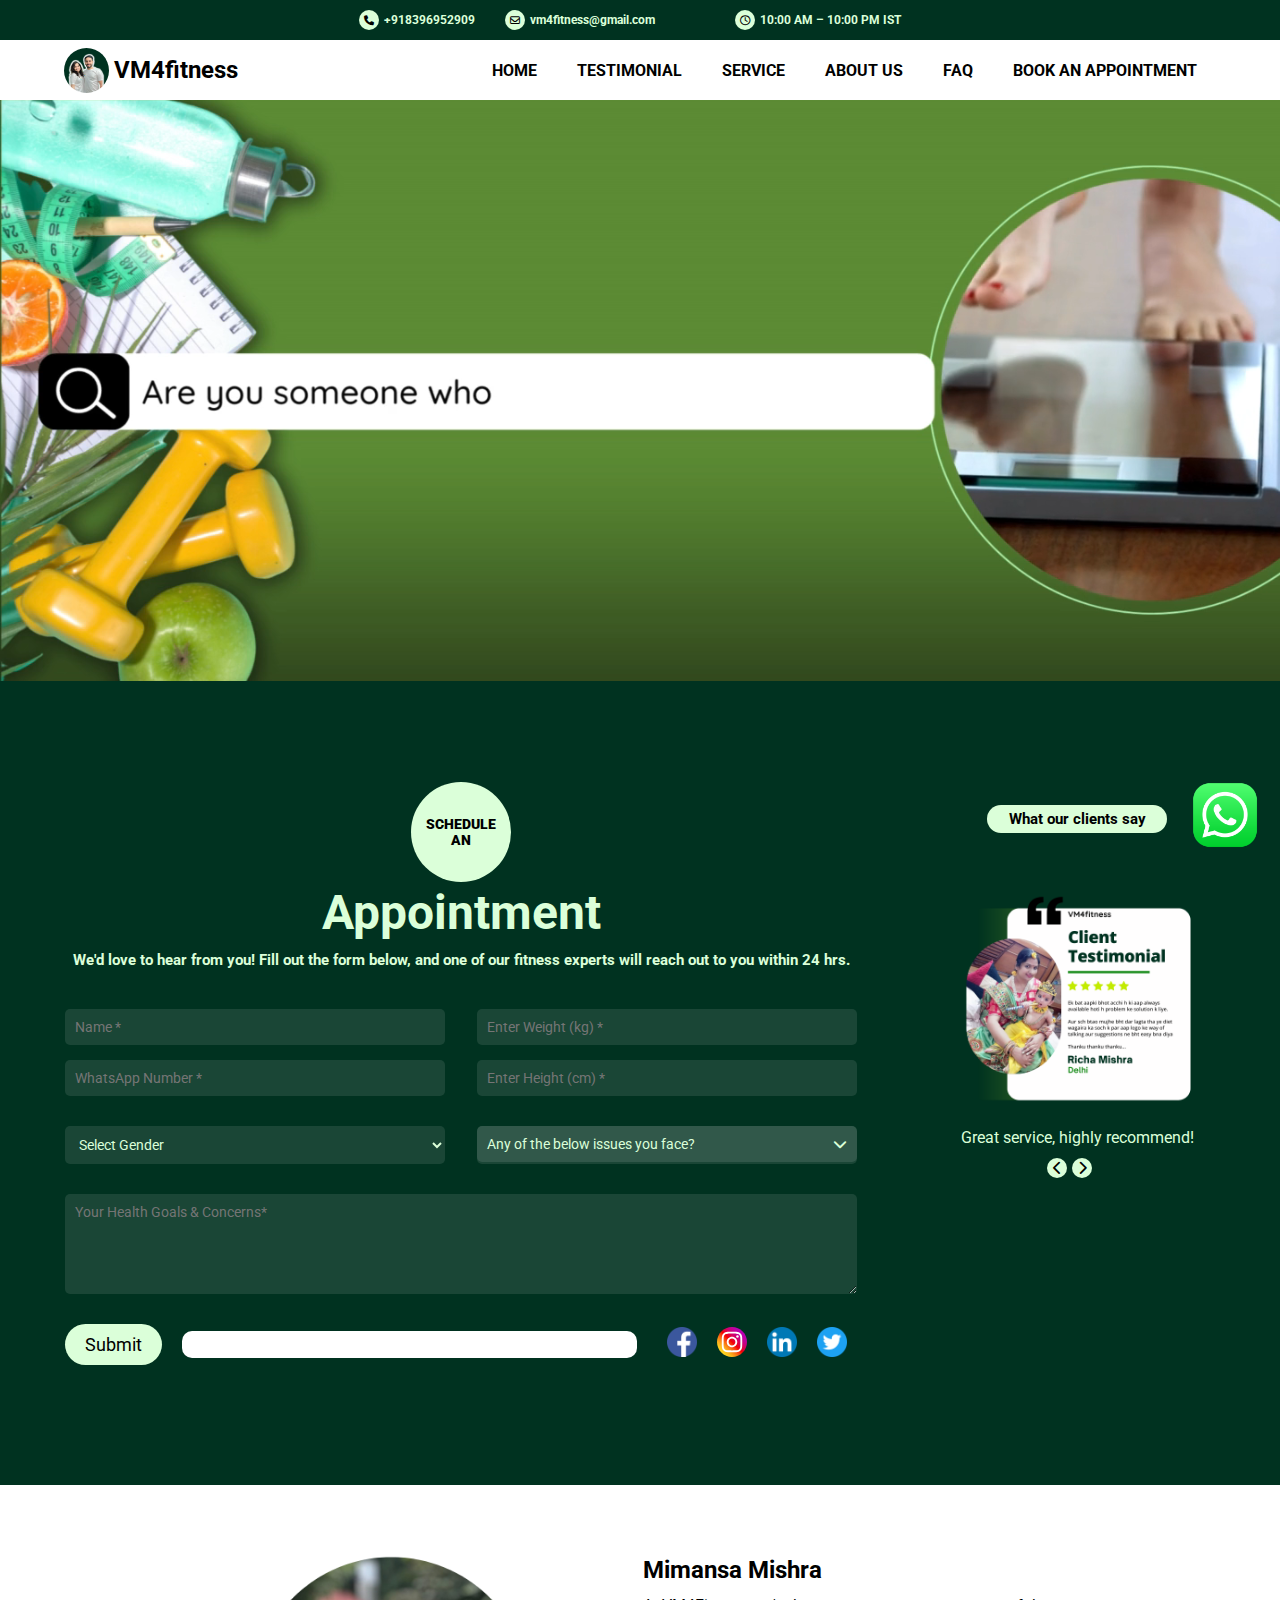
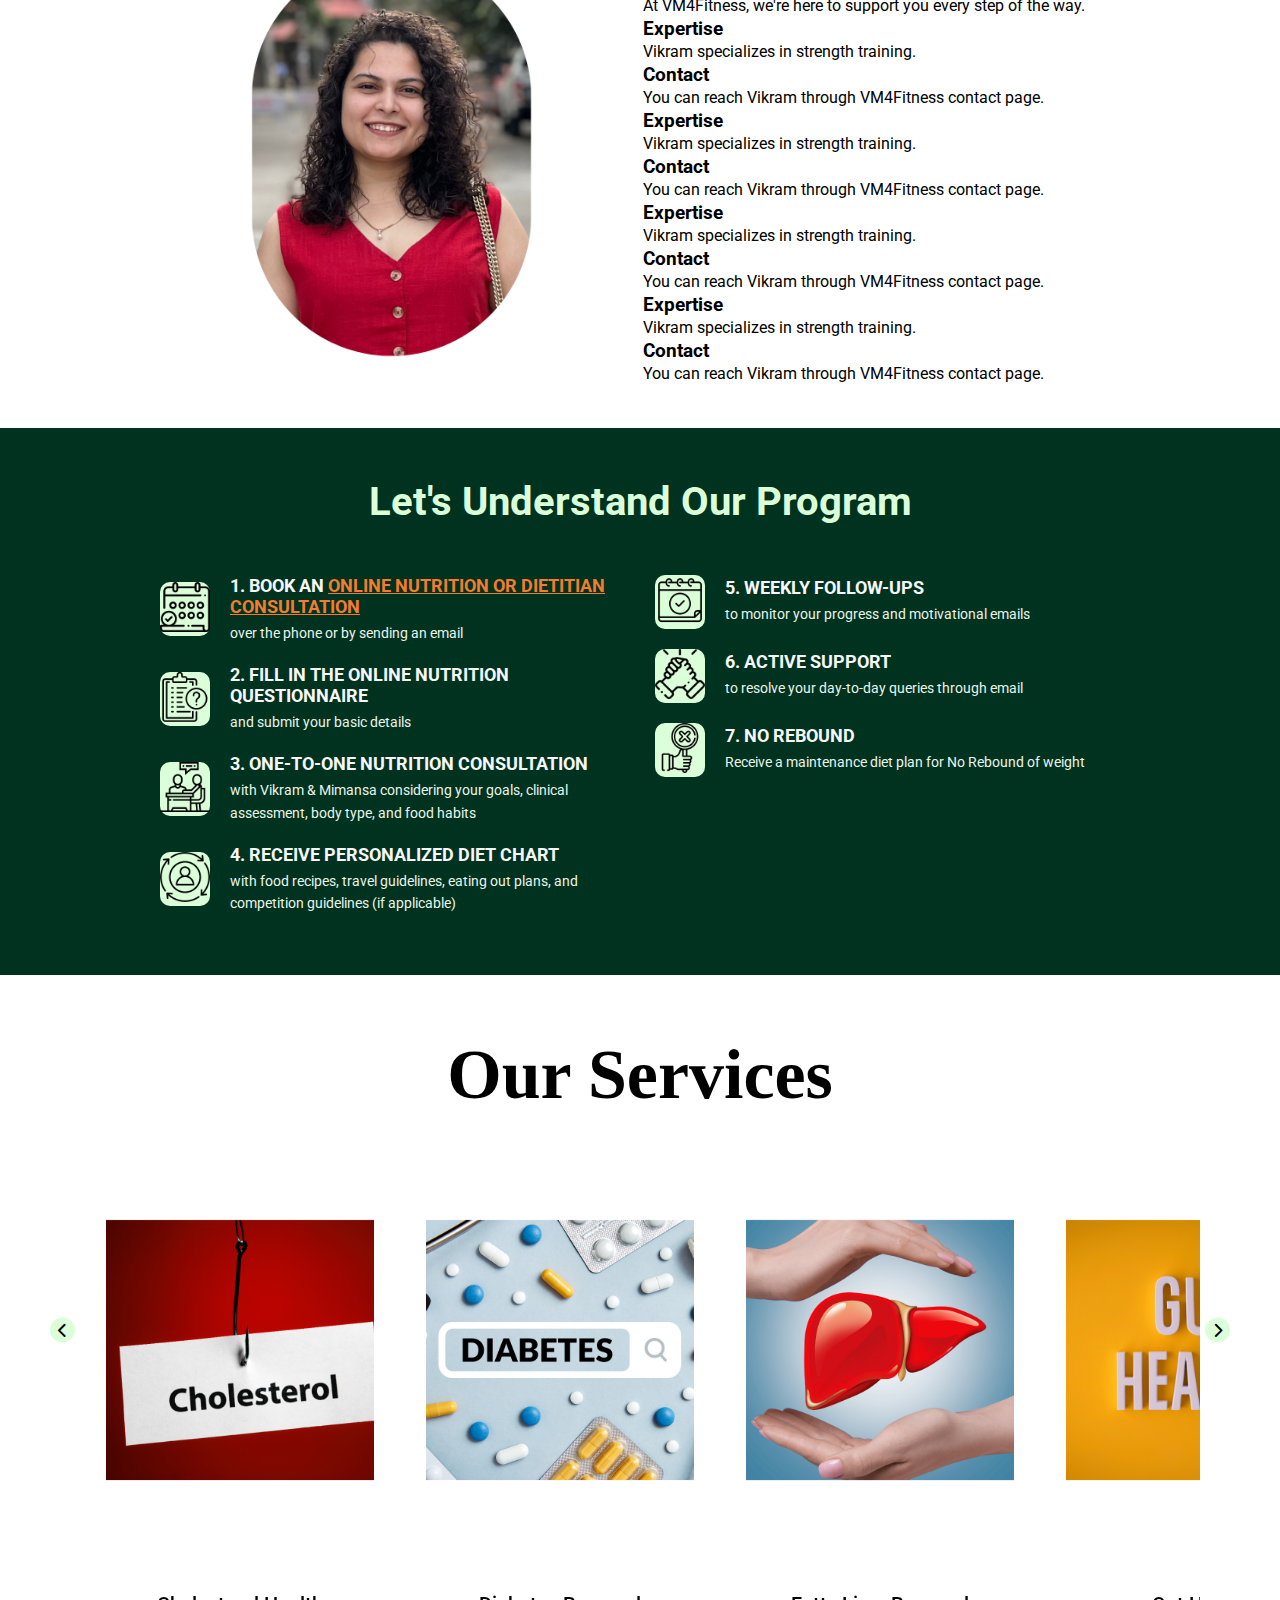
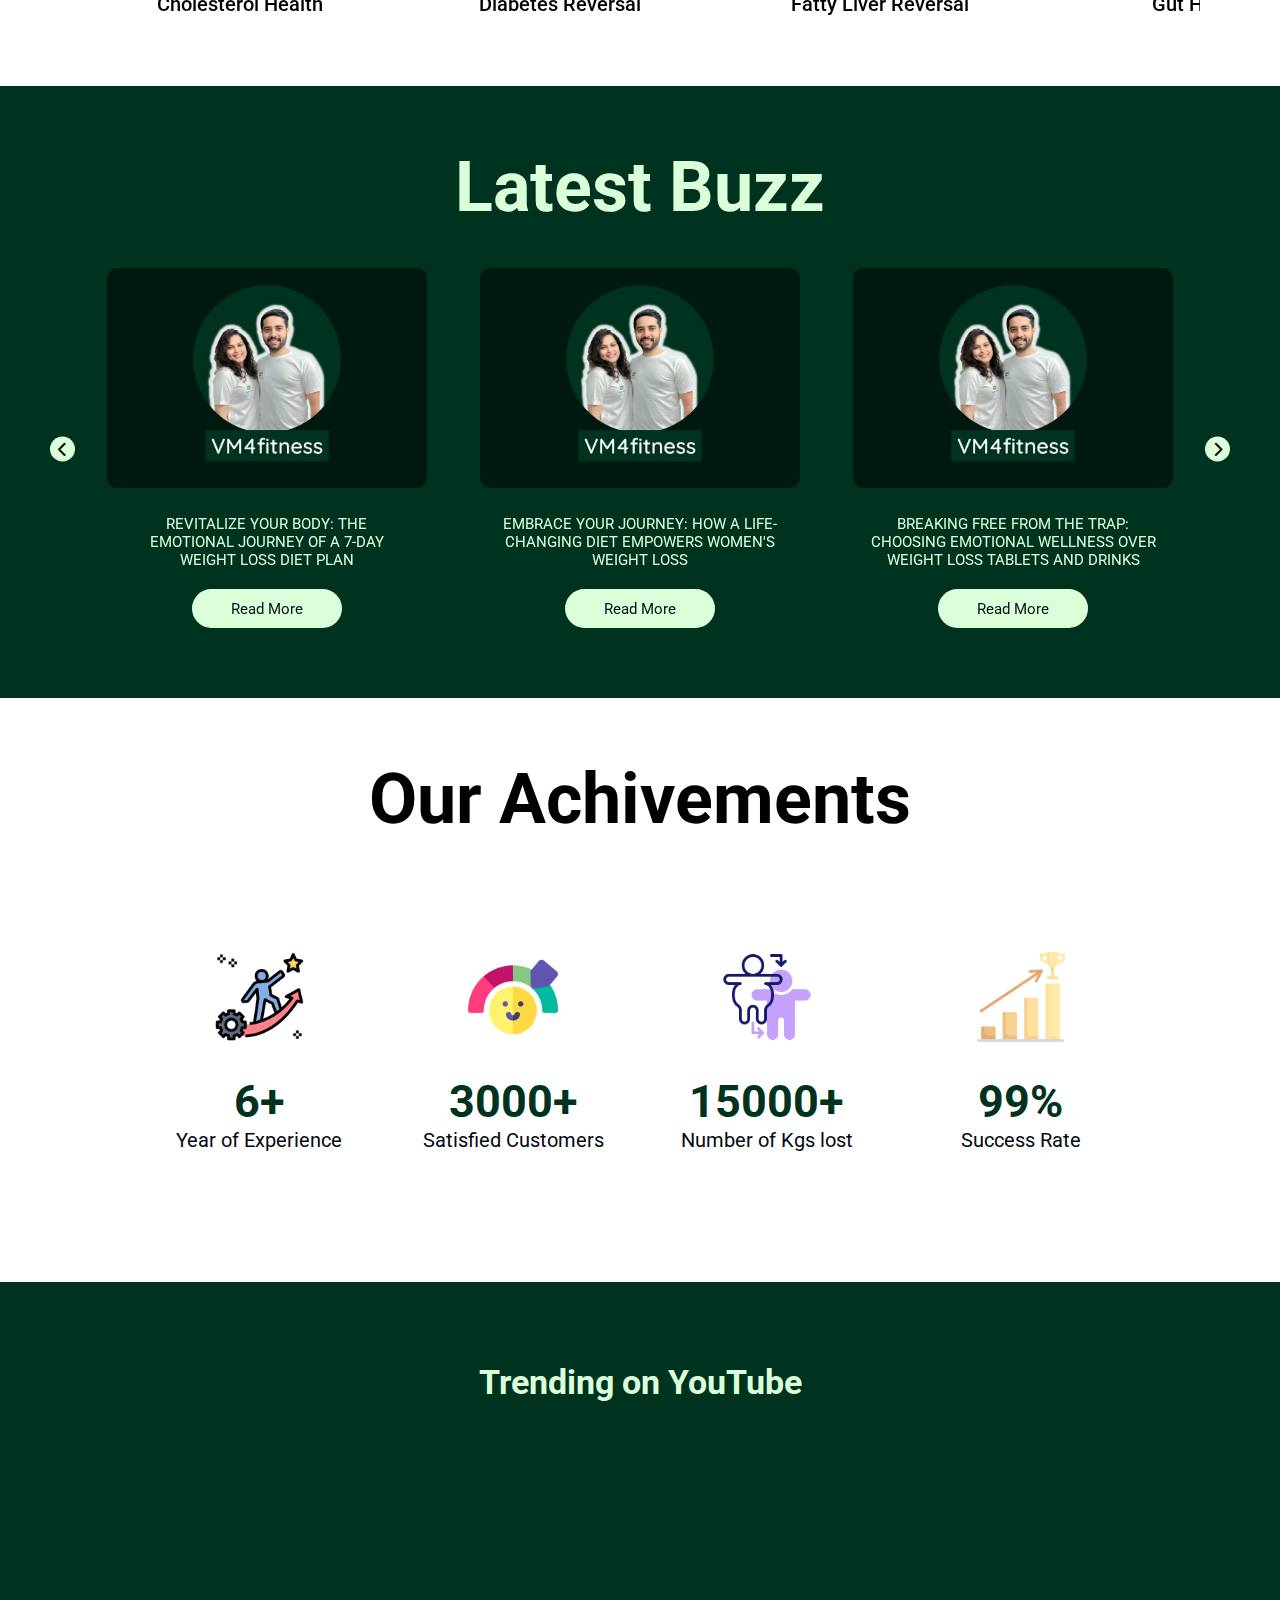
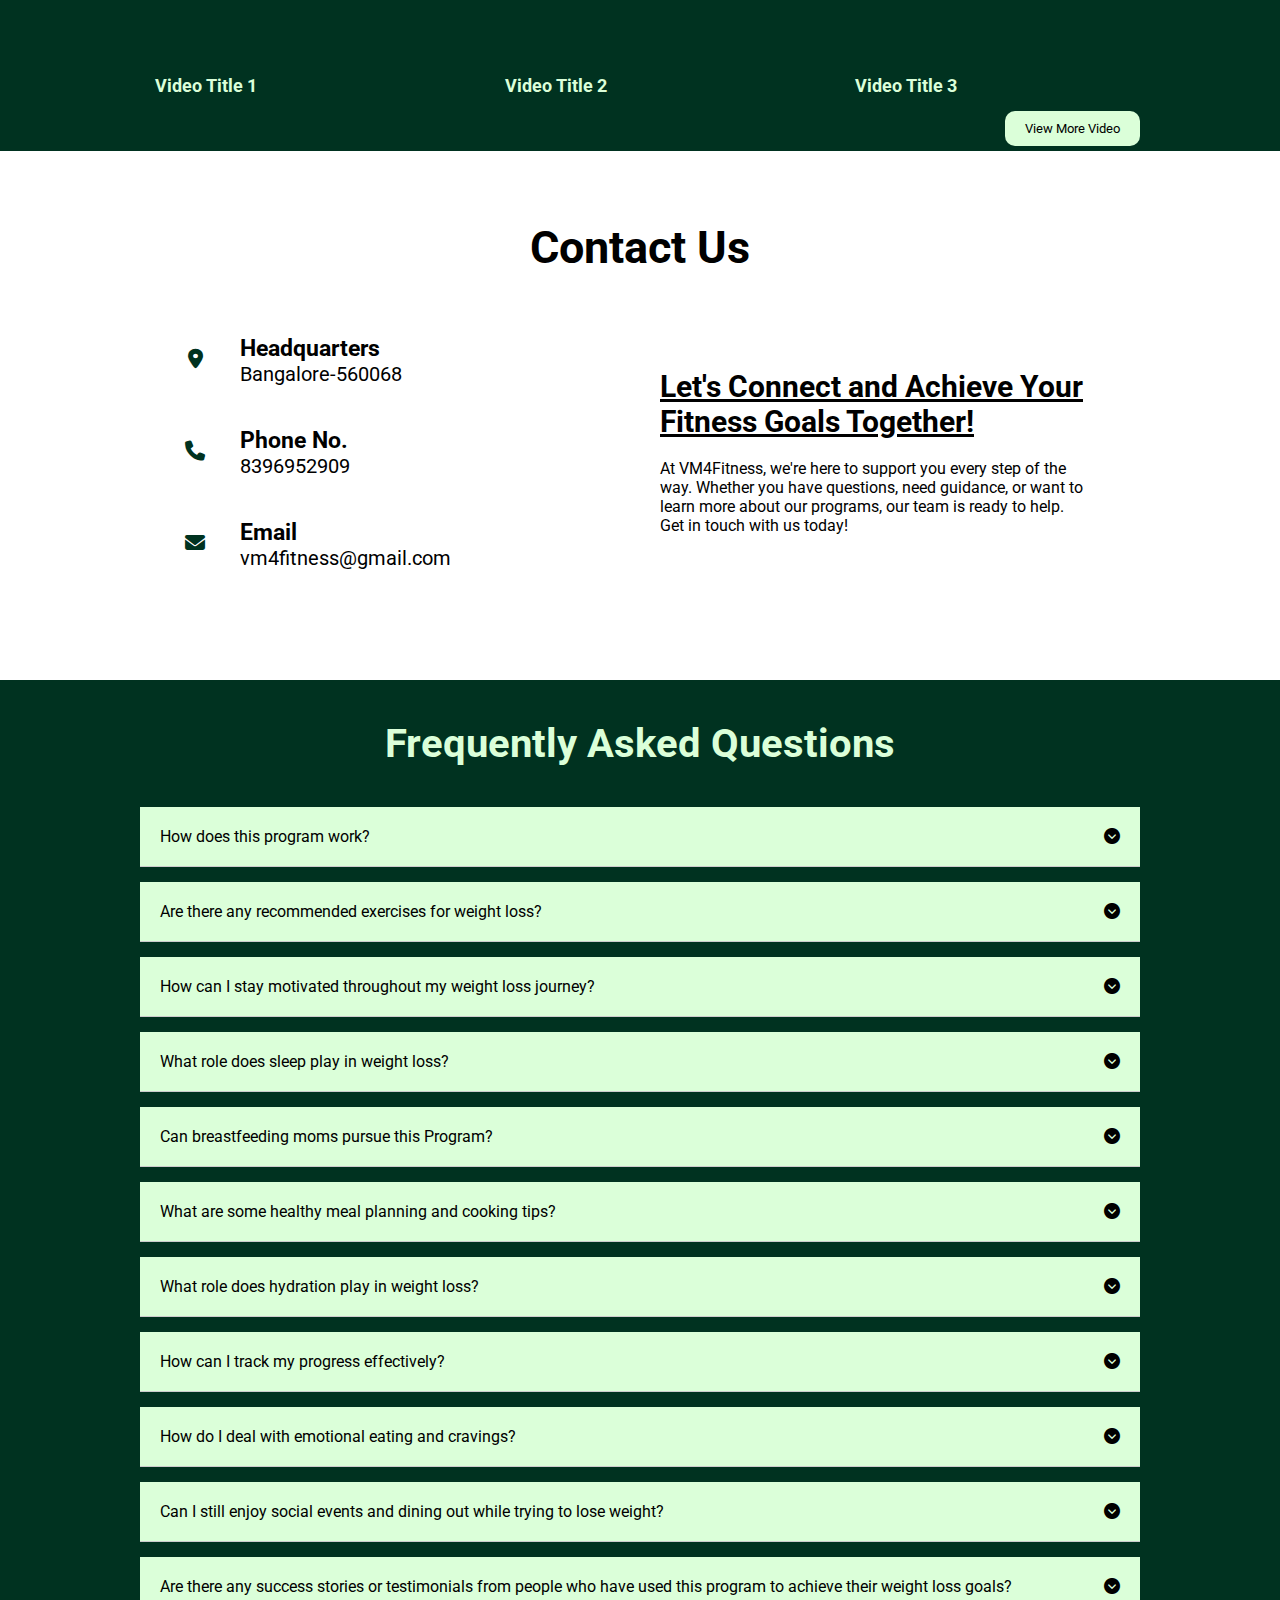
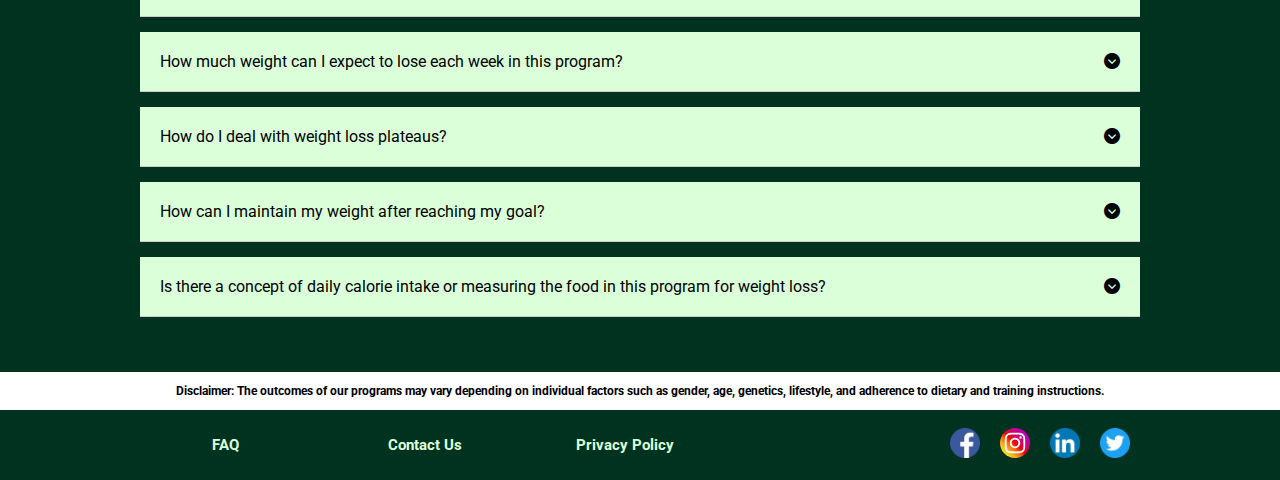
==== commit 4aec1b4a: "some fixes" ====
--- a/index.html
+++ b/index.html
@@ -1,413 +1,426 @@
 <!DOCTYPE html>
 <html lang="en">
+
 <head>
     <meta charset="UTF-8">
     <meta http-equiv="X-UA-Compatible" content="IE=edge">
     <meta name="viewport" content="width=device-width, initial-scale=1.0">
     <title>VM4fitness</title>
-    
+
     <!-- Stylesheets -->
     <link rel="stylesheet" href="style.css">
-    <link rel="stylesheet" href="https://cdnjs.cloudflare.com/ajax/libs/font-awesome/6.6.0/css/all.min.css"/>
+    <link rel="stylesheet" href="https://cdnjs.cloudflare.com/ajax/libs/font-awesome/6.6.0/css/all.min.css" />
     <link href="https://fonts.googleapis.com/css2?family=Dancing+Script:wght@700&display=swap" rel="stylesheet">
     <link rel="preconnect" href="https://fonts.googleapis.com">
     <link rel="preconnect" href="https://fonts.gstatic.com" crossorigin>
-    <link href="https://fonts.googleapis.com/css2?family=Roboto:ital,wght@0,100;0,300;0,400;0,500;0,700;0,900;1,100;1,300;1,400;1,500;1,700;1,900&display=swap" rel="stylesheet">
+    <link
+        href="https://fonts.googleapis.com/css2?family=Roboto:ital,wght@0,100;0,300;0,400;0,500;0,700;0,900;1,100;1,300;1,400;1,500;1,700;1,900&display=swap"
+        rel="stylesheet">
 
     <!-- Select2 CSS for Multiple Select Dropdown -->
     <link href="https://cdn.jsdelivr.net/npm/select2@4.1.0-rc.0/dist/css/select2.min.css" rel="stylesheet" />
+
 </head>
+
 <body>
-<!-- First Navbar -->
-<section class="nav-top">
-    <nav class="top-navbar fixed-top">
-        <ul class="contact-info" style="margin-top: 0px;"> 
-            <li><a href="#" class="nav1-link"><i class="fa-solid fa-phone"></i> +918396952909</a></li>
-            <li><a href="#" class="nav1-link"><i class="fa-regular fa-envelope"></i> vm4fitness@gmail.com</a></li>
-            <li><a href="#" class="nav1-link"><i class="fa-regular fa-clock"></i> 10:00 AM – 10:00 PM IST</a></li>
-        </ul>
-        <div class="hamburger">
-            <span class="bar"></span>
-            <span class="bar"></span>
-            <span class="bar"></span>
+    <!-- First Navbar -->
+    <section class="nav-top">
+        <nav class="top-navbar fixed-top">
+            <ul class="contact-info" style="margin-top: 0px;">
+                <li><a href="#" class="nav1-link"><i class="fa-solid fa-phone"></i> +918396952909</a></li>
+                <li><a href="#" class="nav1-link"><i class="fa-regular fa-envelope"></i> vm4fitness@gmail.com</a></li>
+                <li><a href="#" class="nav1-link"><i class="fa-regular fa-clock"></i> 10:00 AM – 10:00 PM IST</a></li>
+            </ul>
+            <div class="hamburger">
+                <span class="bar"></span>
+                <span class="bar"></span>
+                <span class="bar"></span>
+            </div>
+        </nav>
+    </section>
+
+    <!-- Main Navbar (Menu) -->
+    <section class="nav-top1">
+        <nav class="navbar fixed-top">
+            <a href="#" class="nav-branding"><img src="./images/VM4fitness3.png" alt="Logo">
+                <span>VM4fitness</span>
+            </a>
+            <ul class="nav-menu">
+                <li class="nav-item"><a href="#home" class="nav-link">HOME</a></li>
+                <li class="nav-item"><a href="#testimonial" class="nav-link">TESTIMONIAL</a></li>
+                <li class="nav-item"><a href="#service" class="nav-link">SERVICE</a></li>
+                <li class="nav-item"><a href="#slide-section" class="nav-link">ABOUT US</a></li>
+                <li class="nav-item"><a href="#faq-section" class="nav-link">FAQ</a></li>
+                <li class="nav-item"><a href="https://calendly.com/vik4fitness/consultation-appointment"
+                        class="nav-link">BOOK AN APPOINTMENT</a></li>
+            </ul>
+        </nav>
+    </section>
+
+    <section id="home">
+        <video src="./images/Website Banner .mp4" autoplay loop muted width="100%" height="100%"
+            class="banner-video"></video>
+    </section>
+    <!-- Image Slider -->
+    <section id="home" style="display: none;">
+        <div class="slider">
+            <div class="slides">
+
+                <img src="https://picsum.photos/seed/picsum/1000/500" class="slide" alt="">
+                <img src="https://picsum.photos/id/237/1000/500" class="slide" alt="">
+                <img src="https://picsum.photos/id/238/1000/500" class="slide" alt="">
+                <img src="https://picsum.photos/id/239/1000/500" class="slide" alt="">
+            </div>
+            <button class="prev-button"><i class="fa-solid fa-chevron-left"></i></button>
+            <button class="next-button"><i class="fa-solid fa-chevron-right"></i></button>
         </div>
-    </nav>
-</section>
-
-<!-- Main Navbar (Menu) -->
-<section class="nav-top1">
-    <nav class="navbar fixed-top">
-        <a href="#" class="nav-branding"><img src="images/VM4fitness3.png" alt="Logo"> 
-            <span>VM4fitness</span>
-            </a>
-        <ul class="nav-menu">
-            <li class="nav-item"><a href="#home" class="nav-link">HOME</a></li>
-            <li class="nav-item"><a href="#testimonial" class="nav-link">TESTIMONIAL</a></li>
-            <li class="nav-item"><a href="#service" class="nav-link">SERVICE</a></li>
-            <li class="nav-item"><a href="#slide-section" class="nav-link">ABOUT US</a></li>
-            <li class="nav-item"><a href="#faq-section" class="nav-link">FAQ</a></li>
-            <li class="nav-item"><a href="https://calendly.com/vik4fitness/consultation-appointment" class="nav-link">BOOK AN APPOINTMENT</a></li>
-        </ul>
-    </nav>
-</section>
-
-<section id="home">
-    <video src="./images/Website Banner .mp4" autoplay loop muted width="100%" height="100%" class="banner-video"></video>
-</section>
-<!-- Image Slider -->
-<section id="home" style="display: none;">
-    <div class="slider">
-        <div class="slides">
-            
-            <img src="https://picsum.photos/seed/picsum/1000/500" class="slide" alt="">
-            <img src="https://picsum.photos/id/237/1000/500" class="slide" alt="">
-            <img src="https://picsum.photos/id/238/1000/500" class="slide" alt="">
-            <img src="https://picsum.photos/id/239/1000/500" class="slide" alt="">
-        </div>
-        <button class="prev-button"><i class="fa-solid fa-chevron-left"></i></button>
-        <button class="next-button"><i class="fa-solid fa-chevron-right"></i></button>
-    </div>
-</section>
+    </section>
 
     <!-- Contact and Testimonial Section -->
     <!-- <section id="testimonial"> -->
     <div class="section3">
-    <section class="contact-testimonial-section">
-        <div class="schedule-appointment-container">
-            <div class="schedule-appointment">
-                <div class="schedule-header">
-                    <div class="circle-bg">
-                        <h2 class="schedule-head"><strong>SCHEDULE AN</strong></h2>
-                    </div>
-                       <h2 class="appointment">Appointment</h2>
-                </div>
-
-                <p class="contact-info">
-                    We'd love to hear from you! Fill out the form below, and one of our fitness experts will reach out to you within 24 hrs.
-                </p>
-            </div>
-
-            <form class="appointment-form" action="">
-                <div class="form-group">
-                    <input type="text" name="name" placeholder="Name *" required>
-                    <input type="number" name="number" placeholder="Enter Weight (kg) *" required>
-                    <input type="tel" name="whatsapp" placeholder="WhatsApp Number *" required>
-                    <input type="number" name="number" placeholder="Enter Height (cm) *" required>
-                </div>
-
-                <div class="form-group">
-                    <select name="category" id="">
-                        <option value="" disabled selected>Select Gender</option>
-                        <option value="">Female</option>
-                        <option value="">Male</option> 
-                    </select>
-
-                    <div class="multi-container">
-                        <div class="select-btn">
-                            <span class="btn-text">Any of the below issues you face?</span>
-                            <span class="arrow-down">
-                                <i class="fa-solid fa-chevron-down"></i>
-                            </span>
-                        </div>
-                    
-                        <ul class="list-items">
-                            <li class="item-list">
-                                <label class="checkbox-container">
-                                    <input type="checkbox" name="issues" value="Diabetes">
-                                    <span class="checkbox"></span>
-                                    <span class="item-text">Diabetes</span>
-                                </label>
+        <section class="contact-testimonial-section">
+            <div class="schedule-appointment-container">
+                <div class="schedule-appointment">
+                    <div class="schedule-header">
+                        <div class="circle-bg">
+                            <h2 class="schedule-head"><strong>SCHEDULE AN</strong></h2>
+                        </div>
+                        <h2 class="appointment">Appointment</h2>
+                    </div>
+
+                    <p class="contact-info">
+                        We'd love to hear from you! Fill out the form below, and one of our fitness experts will reach
+                        out to you within 24 hrs.
+                    </p>
+                </div>
+
+                <form class="appointment-form" action="">
+                    <div class="form-group">
+                        <input type="text" name="name" placeholder="Name *" required>
+                        <input type="number" name="number" placeholder="Enter Weight (kg) *" required>
+                        <input type="tel" name="whatsapp" placeholder="WhatsApp Number *" required>
+                        <input type="number" name="number" placeholder="Enter Height (cm) *" required>
+                    </div>
+
+                    <div class="form-group">
+                        <select name="category" id="">
+                            <option value="" disabled selected>Select Gender</option>
+                            <option value="">Female</option>
+                            <option value="">Male</option>
+                        </select>
+
+                        <div class="multi-container">
+                            <div class="select-btn">
+                                <span class="btn-text">Any of the below issues you face?</span>
+                                <span class="arrow-down">
+                                    <i class="fa-solid fa-chevron-down"></i>
+                                </span>
+                            </div>
+
+                            <ul class="list-items">
+                                <li class="item-list">
+                                    <label class="checkbox-container">
+                                        <input type="checkbox" name="issues" value="Diabetes">
+                                        <span class="checkbox"></span>
+                                        <span class="item-text">Diabetes</span>
+                                    </label>
+                                </li>
+                                <li class="item-list">
+                                    <label class="checkbox-container">
+                                        <input type="checkbox" name="issues" value="Digestion Issues">
+                                        <span class="checkbox"></span>
+                                        <span class="item-text">Digestion Issues</span>
+                                    </label>
+                                </li>
+                                <li class="item-list">
+                                    <label class="checkbox-container">
+                                        <input type="checkbox" name="issues" value="Fatty Liver">
+                                        <span class="checkbox"><i></i></span>
+                                        <span class="item-text">Fatty Liver</span>
+                                    </label>
+                                </li>
+                                <li class="item-list">
+                                    <label class="checkbox-container">
+                                        <input type="checkbox" name="issues" value="Gall Bladder Issues">
+                                        <span class="checkbox"><i></i></span>
+                                        <span class="item-text">Gall Bladder Issues</span>
+                                    </label>
+                                </li>
+                                <li class="item-list">
+                                    <label class="checkbox-container">
+                                        <input type="checkbox" name="issues" value="High BP">
+                                        <span class="checkbox"><i></i></span>
+                                        <span class="item-text">High BP</span>
+                                    </label>
+                                </li>
+                                <li class="item-list">
+                                    <label class="checkbox-container">
+                                        <input type="checkbox" name="issues" value="Kidney Stones">
+                                        <span class="checkbox"><i></i></span>
+                                        <span class="item-text">Kidney Stones</span>
+                                    </label>
+                                </li>
+                                <li class="item-list">
+                                    <label class="checkbox-container">
+                                        <input type="checkbox" name="issues" value="Low BP">
+                                        <span class="checkbox"><i></i></span>
+                                        <span class="item-text">Low BP</span>
+                                    </label>
+                                </li>
+                                <li class="item-list">
+                                    <label class="checkbox-container">
+                                        <input type="checkbox" name="issues" value="PCOD">
+                                        <span class="checkbox"><i></i></span>
+                                        <span class="item-text">PCOD</span>
+                                    </label>
+                                </li>
+                                <li class="item-list">
+                                    <label class="checkbox-container">
+                                        <input type="checkbox" name="issues" value="Uric Acid">
+                                        <span class="checkbox"><i></i></span>
+                                        <span class="item-text">Uric Acid</span>
+                                    </label>
+                                </li>
+                                <li class="item-list">
+                                    <label class="checkbox-container">
+                                        <input type="checkbox" name="issues" value="Thyroid Issues">
+                                        <span class="checkbox"><i></i></span>
+                                        <span class="item-text">Thyroid Issues</span>
+                                    </label>
+                                </li>
+
+                            </ul>
+                        </div>
+
+                    </div>
+
+
+                    <div class="form-group">
+                        <textarea name="concerns" id="" placeholder="Your Health Goals & Concerns*"></textarea>
+                    </div>
+                </form>
+                <div class="contact-footer">
+                    <button type="submit" class="submit-buttoon">Submit</button>
+                    <div class="para-sub">
+                        <div class="scrolling-text">*Not ready to contact us yet? Follow us on social media for fitness
+                            tips, updates and inspiration.</div>
+                    </div>
+
+                    <div class="col-md-51">
+                        <ul class="social-media-list">
+                            <li>
+                                <a href=""><img src="images/facebook.png" alt=""></a>
                             </li>
-                            <li class="item-list">
-                                <label class="checkbox-container">
-                                    <input type="checkbox" name="issues" value="Digestion Issues">
-                                    <span class="checkbox"></span>
-                                    <span class="item-text">Digestion Issues</span>
-                                </label>
+                            <li>
+                                <a href=""><img src="images/insta.svg" alt=""></a>
                             </li>
-                            <li class="item-list">
-                                <label class="checkbox-container">
-                                    <input type="checkbox" name="issues" value="Fatty Liver">
-                                    <span class="checkbox"><i></i></span>
-                                    <span class="item-text">Fatty Liver</span>
-                                </label>
+                            <li>
+                                <a href=""><img src="images/linkdin.png" alt=""></a>
                             </li>
-                            <li class="item-list">
-                                <label class="checkbox-container">
-                                    <input type="checkbox" name="issues" value="Gall Bladder Issues">
-                                    <span class="checkbox"><i></i></span>
-                                    <span class="item-text">Gall Bladder Issues</span>
-                                </label>
+                            <li>
+                                <a href=""><img src="images/twitter.png" alt=""></a>
                             </li>
-                            <li class="item-list">
-                                <label class="checkbox-container">
-                                    <input type="checkbox" name="issues" value="High BP">
-                                    <span class="checkbox"><i></i></span>
-                                    <span class="item-text">High BP</span>
-                                </label>
-                            </li>
-                            <li class="item-list">
-                                <label class="checkbox-container">
-                                    <input type="checkbox" name="issues" value="Kidney Stones">
-                                    <span class="checkbox"><i></i></span>
-                                    <span class="item-text">Kidney Stones</span>
-                                </label>
-                            </li>
-                            <li class="item-list">
-                                <label class="checkbox-container">
-                                    <input type="checkbox" name="issues" value="Low BP">
-                                    <span class="checkbox"><i></i></span>
-                                    <span class="item-text">Low BP</span>
-                                </label>
-                            </li>
-                            <li class="item-list">
-                                <label class="checkbox-container">
-                                    <input type="checkbox" name="issues" value="PCOD">
-                                    <span class="checkbox"><i></i></span>
-                                    <span class="item-text">PCOD</span>
-                                </label>
-                            </li>
-                            <li class="item-list">
-                                <label class="checkbox-container">
-                                    <input type="checkbox" name="issues" value="Uric Acid">
-                                    <span class="checkbox"><i></i></span>
-                                    <span class="item-text">Uric Acid</span>
-                                </label>
-                            </li>
-                            <li class="item-list">
-                                <label class="checkbox-container">
-                                    <input type="checkbox" name="issues" value="Thyroid Issues">
-                                    <span class="checkbox"><i></i></span>
-                                    <span class="item-text">Thyroid Issues</span>
-                                </label>
-                            </li>
-                           
+
                         </ul>
                     </div>
-               
-                </div>
-                
-
-                <div class="form-group">
-                    <textarea name="concerns" id="" placeholder="Your Health Goals & Concerns*"></textarea>
-                </div>
-            </form>
-            <div class="contact-footer">
-                <button type="submit" class="submit-buttoon">Submit</button>
-                <div class="para-sub">
-                    <div class="scrolling-text">*Not ready to contact us yet? Follow us on social media for fitness tips, updates and inspiration.</div>
-                </div>
-                
-                <div class="col-md-51">
-                    <ul class="social-media-list">
-                        <li>
-                            <a href=""><img src="images/facebook.png" alt=""></a>
-                        </li>
-                        <li>
-                            <a href=""><img src="images/insta.svg" alt=""></a>
-                        </li>
-                        <li>
-                            <a href=""><img src="images/linkdin.png" alt=""></a>
-                        </li>
-                        <li>
-                            <a href=""><img src="images/twitter.png" alt=""></a>
-                        </li>
-
-                    </ul>
-                </div>
-            </div>
-        </div>
-
-        <section id="testimonial">
-        <div class="testimonial-slider">
-            <h2 class="testi">What our clients say</h2>
-            <div class="slider2">
-                <div class="slides2">
-                    <div class="slide2">
-                        <img src="images/1.png" alt="Client 1">
-                        <p class="paragraph" >Great service, highly recommend!</p>
-                    </div>
-                    <div class="slide2">
-                        <img src="images/2.png" alt="Client 2">
-                        <p class="paragraph" >Fantastic experience, will come back again!</p>
-                    </div>
-                    <!-- <div class="slide2">
+                </div>
+            </div>
+
+            <section id="testimonial">
+                <div class="testimonial-slider">
+                    <h2 class="testi">What our clients say</h2>
+                    <div class="slider2">
+                        <div class="slides2">
+                            <div class="slide2">
+                                <img src="images/1.png" alt="Client 1">
+                                <p class="paragraph">Great service, highly recommend!</p>
+                            </div>
+                            <div class="slide2">
+                                <img src="images/2.png" alt="Client 2">
+                                <p class="paragraph">Fantastic experience, will come back again!</p>
+                            </div>
+                            <!-- <div class="slide2">
                         <img src="images/3.png" alt="Client 3">
                         <p class="paragraph">Very satisfied with the results!</p>
                     </div> -->
-                    <div class="slide2">
-                        <img src="images/4.png" alt="Client 4">
-                        <p class="paragraph">Excellent service and support!</p>
-                    </div>
-                    <div class="slide2">
-                        <img src="images/5.png" alt="Client 5">
-                        <p class="paragraph">Highly professional and reliable!</p>
-                    </div>
-                </div>
-                <button class="prev-button2"><i class="fa-solid fa-chevron-left"></i></button>
-                <button class="next-button2"><i class="fa-solid fa-chevron-right"></i></button>
+                            <div class="slide2">
+                                <img src="images/4.png" alt="Client 4">
+                                <p class="paragraph">Excellent service and support!</p>
+                            </div>
+                            <div class="slide2">
+                                <img src="images/5.png" alt="Client 5">
+                                <p class="paragraph">Highly professional and reliable!</p>
+                            </div>
+                        </div>
+                        <button class="prev-button2"><i class="fa-solid fa-chevron-left"></i></button>
+                        <button class="next-button2"><i class="fa-solid fa-chevron-right"></i></button>
+                    </div>
+                </div>
+            </section>
+    </div>
+    </section>
+
+
+    <!-- About section profile  -->
+    <section class="about-sec">
+        <section class="slide-section" id="slide-section">
+            <div class="slide-container">
+                <!-- First Slide -->
+                <div class="slide-about">
+                    <div class="slide-profile">
+                        <img src="images/Mimansa.png" class="slide-img" alt="Profile Image">
+                    </div>
+                    <div class="profile-contant">
+                        <h2 class="profile-heading">Mimansa Mishra</h2>
+                        <p class="profile-para">At VM4Fitness, we're here to support you every step of the way.</p>
+
+                        <h3 class="sub-heading">Expertise</h3>
+                        <p class="profile-para">Vikram specializes in strength training.</p>
+
+                        <h3 class="sub-heading">Contact</h3>
+                        <p class="profile-para">You can reach Vikram through VM4Fitness contact page.</p>
+
+                        <h3 class="sub-heading">Expertise</h3>
+                        <p class="profile-para">Vikram specializes in strength training.</p>
+
+                        <h3 class="sub-heading">Contact</h3>
+                        <p class="profile-para">You can reach Vikram through VM4Fitness contact page.</p>
+
+                        <h3 class="sub-heading">Expertise</h3>
+                        <p class="profile-para">Vikram specializes in strength training.</p>
+
+                        <h3 class="sub-heading">Contact</h3>
+                        <p class="profile-para">You can reach Vikram through VM4Fitness contact page.</p>
+
+                        <h3 class="sub-heading">Expertise</h3>
+                        <p class="profile-para">Vikram specializes in strength training.</p>
+
+                        <h3 class="sub-heading">Contact</h3>
+                        <p class="profile-para">You can reach Vikram through VM4Fitness contact page.</p>
+                    </div>
+                </div>
+
+                <!-- Second Slide -->
+                <div class="slide-about">
+                    <div class="slide-profile">
+                        <img src="images/Vikram.png" class="slide-img" alt="Profile Image">
+                    </div>
+                    <div class="profile-contant">
+                        <h2 class="profile-heading">Mimansa Mishra</h2>
+                        <p class="profile-para">At VM4Fitness, we're here to support you every step of the way.</p>
+
+                        <h3 class="sub-heading">Nutrition Specialist</h3>
+                        <p class="profile-para">Mimansa offers personalized nutrition plans.</p>
+
+                        <h3 class="sub-heading">Contact</h3>
+                        <p class="profile-para">You can reach Mimansa through the VM4Fitness contact page.</p>
+                    </div>
+                </div>
+            </div>
+
+            <!-- <button class="profile-prevbtn"><i class="fa-solid fa-chevron-left"></i></button>
+        <button class="profile-nextbtn"><i class="fa-solid fa-chevron-right"></i></button> -->
+        </section>
+    </section>
+
+
+
+
+    <!-- Lets Understand our program section -->
+    <section class="und-sec">
+        <div class="und-container">
+            <h2 class="und-heading">Let's Understand Our Program</h2>
+            <div class="und-content">
+                <div class="und-column">
+                    <div class="und-item">
+                        <div class="und-icon">
+                            <!-- <i class="fa-regular fa-calendar-check"></i> -->
+                            <img src="images/appointment.png" alt="">
+                        </div>
+                        <div class="und-para">
+                            <h3 class="und-head">1. BOOK AN <a
+                                    href="https://calendly.com/vik4fitness/consultation-appointment">Online nutrition or
+                                    dietitian consultation</a></h3>
+                            <p>over the phone or by sending an email</p>
+                        </div>
+                    </div>
+
+                    <div class="und-item">
+                        <div class="und-icon">
+                            <!-- <i class="fa-regular fa-calendar-check"></i> -->
+                            <img src="images/questionnaire.png" alt="">
+                        </div>
+                        <div class="und-para">
+                            <h3 class="und-head">2. Fill in the online nutrition questionnaire</h3>
+                            <p>and submit your basic details</p>
+                        </div>
+                    </div>
+
+                    <div class="und-item">
+                        <div class="und-icon">
+                            <!-- <i class="fa-regular fa-calendar-check"></i> -->
+                            <img src="images/consultation.png" alt="">
+                        </div>
+                        <div class="und-para">
+                            <h3 class="und-head">3. One-to-one Nutrition Consultation</h3>
+                            <p>with Vikram & Mimansa considering your goals, clinical assessment, body type, and food
+                                habits</p>
+                        </div>
+                    </div>
+
+                    <div class="und-item">
+                        <div class="und-icon">
+                            <!-- <i class="fa-regular fa-calendar-check"></i> -->
+                            <img src="images/personalization.png" alt="">
+                        </div>
+                        <div class="und-para">
+                            <h3 class="und-head">4. Receive Personalized Diet Chart</h3>
+                            <p>with food recipes, travel guidelines, eating out plans, and competition guidelines (if
+                                applicable)</p>
+                        </div>
+                    </div>
+                </div>
+
+                <div class="und-column">
+                    <div class="und-item">
+                        <div class="und-icon">
+                            <!-- <i class="fa-regular fa-calendar-check"></i> -->
+                            <img src="images/time.png" alt="">
+                        </div>
+                        <div class="und-para">
+                            <h3 class="und-head">5. Weekly follow-ups</h3>
+                            <p>to monitor your progress and motivational emails</p>
+                        </div>
+                    </div>
+
+                    <div class="und-item">
+                        <div class="und-icon">
+                            <!-- <i class="fa-regular fa-calendar-check"></i> -->
+                            <img src="images/support.png" alt="">
+                        </div>
+                        <div class="und-para">
+                            <h3 class="und-head">6. Active support</h3>
+                            <p>to resolve your day-to-day queries through email</p>
+                        </div>
+                    </div>
+
+                    <div class="und-item">
+                        <div class="und-icon">
+                            <!-- <i class="fa-regular fa-calendar-check"></i> -->
+                            <img src="images/no.png" alt="">
+                        </div>
+                        <div class="und-para">
+                            <h3 class="und-head">7. No Rebound</h3>
+                            <p>Receive a maintenance diet plan for No Rebound of weight</p>
+                        </div>
+                    </div>
+                </div>
             </div>
         </div>
     </section>
-</div>
-</section>
-
-
-<!-- About section profile  -->
-<section class="about-sec">
-    <section class="slide-section" id="slide-section">
-        <div class="slide-container">
-            <!-- First Slide -->
-            <div class="slide-about">
-                <div class="slide-profile">
-                    <img src="images/Mimansa.png" class="slide-img" alt="Profile Image">
-                </div>
-                <div class="profile-contant">
-                    <h2 class="profile-heading">Mimansa Mishra</h2>
-                    <p class="profile-para">At VM4Fitness, we're here to support you every step of the way.</p>
-    
-                    <h3 class="sub-heading">Expertise</h3>
-                    <p class="profile-para">Vikram specializes in strength training.</p>
-    
-                    <h3 class="sub-heading">Contact</h3>
-                    <p class="profile-para">You can reach Vikram through VM4Fitness contact page.</p>
-
-                    <h3 class="sub-heading">Expertise</h3>
-                    <p class="profile-para">Vikram specializes in strength training.</p>
-    
-                    <h3 class="sub-heading">Contact</h3>
-                    <p class="profile-para">You can reach Vikram through VM4Fitness contact page.</p>
-
-                    <h3 class="sub-heading">Expertise</h3>
-                    <p class="profile-para">Vikram specializes in strength training.</p>
-    
-                    <h3 class="sub-heading">Contact</h3>
-                    <p class="profile-para">You can reach Vikram through VM4Fitness contact page.</p>
-
-                    <h3 class="sub-heading">Expertise</h3>
-                    <p class="profile-para">Vikram specializes in strength training.</p>
-    
-                    <h3 class="sub-heading">Contact</h3>
-                    <p class="profile-para">You can reach Vikram through VM4Fitness contact page.</p>
-                </div>
-            </div>
-    
-            <!-- Second Slide -->
-            <div class="slide-about">
-                <div class="slide-profile">
-                    <img src="images/Vikram.png" class="slide-img" alt="Profile Image">
-                </div>
-                <div class="profile-contant">
-                    <h2 class="profile-heading">Mimansa Mishra</h2>
-                    <p class="profile-para">At VM4Fitness, we're here to support you every step of the way.</p>
-    
-                    <h3 class="sub-heading">Nutrition Specialist</h3>
-                    <p class="profile-para">Mimansa offers personalized nutrition plans.</p>
-    
-                    <h3 class="sub-heading">Contact</h3>
-                    <p class="profile-para">You can reach Mimansa through the VM4Fitness contact page.</p>
-                </div>
-            </div>
-        </div>
-    
-        <!-- <button class="profile-prevbtn"><i class="fa-solid fa-chevron-left"></i></button>
-        <button class="profile-nextbtn"><i class="fa-solid fa-chevron-right"></i></button> -->
-    </section>
-</section>
-
-
-
-
-<!-- Lets Understand our program section -->
-<section class="und-sec">
-    <div class="und-container">
-        <h2 class="und-heading">Let's Understand Our Program</h2>
-        <div class="und-content">
-            <div class="und-column">
-                <div class="und-item">
-                    <div class="und-icon">
-                        <!-- <i class="fa-regular fa-calendar-check"></i> -->
-                        <img src="images/appointment.png" alt="">
-                    </div>
-                    <div class="und-para">
-                        <h3 class="und-head">1. BOOK AN <a href="https://calendly.com/vik4fitness/consultation-appointment">Online nutrition or dietitian consultation</a></h3>
-                        <p>over the phone or by sending an email</p> 
-                    </div>
-                </div>
-
-                <div class="und-item">
-                    <div class="und-icon">
-                        <!-- <i class="fa-regular fa-calendar-check"></i> -->
-                        <img src="images/questionnaire.png" alt="">
-                    </div>
-                    <div class="und-para">
-                        <h3 class="und-head">2. Fill in the online nutrition questionnaire</h3>
-                        <p>and submit your basic details</p> 
-                    </div>
-                </div>
-
-                <div class="und-item">
-                    <div class="und-icon">
-                        <!-- <i class="fa-regular fa-calendar-check"></i> -->
-                        <img src="images/consultation.png" alt="">
-                    </div>
-                    <div class="und-para">
-                        <h3 class="und-head">3. One-to-one Nutrition Consultation</h3>
-                        <p>with Vikram & Mimansa considering your goals, clinical assessment, body type, and food habits</p> 
-                    </div>
-                </div>
-
-                <div class="und-item">
-                    <div class="und-icon">
-                        <!-- <i class="fa-regular fa-calendar-check"></i> -->
-                        <img src="images/personalization.png" alt="">
-                    </div>
-                    <div class="und-para">
-                        <h3 class="und-head">4. Receive Personalized Diet Chart</h3>
-                        <p>with food recipes, travel guidelines, eating out plans, and competition guidelines (if applicable)</p> 
-                    </div>
-                </div>
-            </div>
-
-            <div class="und-column">
-                <div class="und-item">
-                    <div class="und-icon">
-                        <!-- <i class="fa-regular fa-calendar-check"></i> -->
-                        <img src="images/time.png" alt="">
-                    </div>
-                    <div class="und-para">
-                        <h3 class="und-head">5. Weekly follow-ups</h3>
-                        <p>to monitor your progress and motivational emails</p> 
-                    </div>
-                </div>
-
-                <div class="und-item">
-                    <div class="und-icon">
-                        <!-- <i class="fa-regular fa-calendar-check"></i> -->
-                        <img src="images/support.png" alt="">
-                    </div>
-                    <div class="und-para">
-                        <h3 class="und-head">6. Active support</h3>
-                        <p>to resolve your day-to-day queries through email</p> 
-                    </div>
-                </div>
-
-                <div class="und-item">
-                    <div class="und-icon">
-                        <!-- <i class="fa-regular fa-calendar-check"></i> -->
-                        <img src="images/no.png" alt="">
-                    </div>
-                    <div class="und-para">
-                        <h3 class="und-head">7. No Rebound</h3>
-                        <p>Receive a maintenance diet plan for No Rebound of weight</p> 
-                    </div>
-                </div>
-            </div>
-        </div>
-    </div>
-</section>
-
-<!-- Service Section -->
+
+    <!-- Service Section -->
 
     <section id="service" class="service-sec">
         <div class="service-container">
@@ -430,7 +443,7 @@
                             </div>
                         </div>
                     </div>
-                
+
                     <div class="service-slide">
                         <div class="box">
                             <div class="image-content">
@@ -561,7 +574,7 @@
                     <!--  more service-slide divs as needed -->
                 </div>
             </div>
-            <button class="btn4"><i  class="fa-solid fa-chevron-left"></i></button>
+            <button class="btn4"><i class="fa-solid fa-chevron-left"></i></button>
             <button class="btn5"><i class="fa-solid fa-chevron-right"></i></button>
         </div>
 
@@ -620,7 +633,8 @@
                             </div>
                             <div class="blog-img-content">
                                 <p class="blog-description">
-                                    Breaking Free from the Trap: Choosing Emotional Wellness Over Weight Loss Tablets and Drinks                                </p>
+                                    Breaking Free from the Trap: Choosing Emotional Wellness Over Weight Loss Tablets
+                                    and Drinks </p>
                                 <button class="blog-button" data-modal-id="3">Read More</button>
                             </div>
                         </div>
@@ -636,7 +650,7 @@
                             </div>
                             <div class="blog-img-content">
                                 <p class="blog-description">
-                                    Top 10 Emotional Triggers for Weight Gain and How to Overcome Them                                </p>
+                                    Top 10 Emotional Triggers for Weight Gain and How to Overcome Them </p>
                                 <button class="blog-button" data-modal-id="4">Read More</button>
                             </div>
                         </div>
@@ -730,7 +744,7 @@
                 </div>
             </div>
 
-            <button class="blog-prevbtn"><i  class="fa-solid fa-chevron-left"></i></button>
+            <button class="blog-prevbtn"><i class="fa-solid fa-chevron-left"></i></button>
             <button class="blog-nextbtn"><i class="fa-solid fa-chevron-right"></i></button>
 
         </div>
@@ -755,7 +769,7 @@
         </div>
     </div>
 
-    
+
 
     <!-- Our Achieveents -->
     <section class="achive-sec">
@@ -770,7 +784,7 @@
                         </div>
 
                         <div class="achive-headings">
-                            <h3 class="h3-heading" data-target="6" >6+</h3>
+                            <h3 class="h3-heading" data-target="6">6+</h3>
                             <p class="p-para">Year of Experience</p>
                         </div>
                     </div>
@@ -779,9 +793,9 @@
                         <div class="achive-icon">
                             <img src="images/satisfied.png" class="weight-loss-icon" alt="">
                         </div>
-                            
+
                         <div class="achive-headings">
-                            <h3 class="h3-heading" data-target="3000" >3000+</h3>
+                            <h3 class="h3-heading" data-target="3000">3000+</h3>
                             <p class="p-para">Satisfied Customers</p>
                         </div>
                     </div>
@@ -790,7 +804,7 @@
                         <div class="achive-icon">
                             <img src="images/weight-loss.png" class="weight-loss-icon" alt="">
                         </div>
-                      
+
                         <div class="achive-headings">
                             <h3 class="h3-heading" data-target="15000">15000+</h3>
                             <p class="p-para">Number of Kgs lost </p>
@@ -802,50 +816,53 @@
                             <img src="images/rating.png" class="weight-loss-icon" alt="">
                         </div>
                         <div class="achive-headings">
-                            <h3 class="h3-heading"data-target="99">99%</h3>
+                            <h3 class="h3-heading" data-target="99">99%</h3>
                             <p class="p-para">Success Rate</p>
                         </div>
                     </div>
                 </div>
-                
-            </div>   
+
+            </div>
         </div>
-        
+
     </section>
 
     <!-- Youtube section -->
     <section id="trending-section">
         <div class="youtube-container">
             <h2 class="youtube-head">Trending on YouTube</h2>
-        <div class="trending-container">
-          <div class="video-card">
-            <iframe width="300" height="205" src="https://www.youtube.com/embed/D3h4GaeNQc8?si=iXGrUkqtUnEO65M2" 
-            title="YouTube video player" frameborder="0" allow="accelerometer; autoplay; clipboard-write; encrypted-media; gyroscope; picture-in-picture; web-share" 
-            referrerpolicy="strict-origin-when-cross-origin" allowfullscreen></iframe>
-            <!-- <img src="images/1.png" alt="Video  1" class="thumbnail"> -->
-            <h3 class="video-title">Video Title 1</h3>
-          </div>
-          <div class="video-card">
-            <iframe width="300" height="205" src="https://www.youtube.com/embed/D3h4GaeNQc8?si=iXGrUkqtUnEO65M2" 
-            title="YouTube video player" frameborder="0" allow="accelerometer; autoplay; clipboard-write; encrypted-media; gyroscope; picture-in-picture; web-share" 
-            referrerpolicy="strict-origin-when-cross-origin" allowfullscreen></iframe>
-            <!-- <img src="images/2.png" alt="Video  2" class="thumbnail"> -->
-            <h3 class="video-title">Video Title 2</h3>
-          </div>
-          <div class="video-card">
-            <iframe width="300" height="205" src="https://www.youtube.com/embed/D3h4GaeNQc8?si=iXGrUkqtUnEO65M2" 
-            title="YouTube video player" frameborder="0" allow="accelerometer; autoplay; clipboard-write; encrypted-media; gyroscope; picture-in-picture; web-share" 
-            referrerpolicy="strict-origin-when-cross-origin" allowfullscreen></iframe>
-            <!-- <img src="images/3.png" alt="Video Thumbnail 3" class="thumbnail"> -->
-            <h3 class="video-title">Video Title 3</h3>
-          </div>
-          <!-- Add more video cards as needed -->
+            <div class="trending-container">
+                <div class="video-card">
+                    <iframe width="300" height="205" src="https://www.youtube.com/embed/D3h4GaeNQc8?si=iXGrUkqtUnEO65M2"
+                        title="YouTube video player" frameborder="0"
+                        allow="accelerometer; autoplay; clipboard-write; encrypted-media; gyroscope; picture-in-picture; web-share"
+                        referrerpolicy="strict-origin-when-cross-origin" allowfullscreen></iframe>
+                    <!-- <img src="images/1.png" alt="Video  1" class="thumbnail"> -->
+                    <h3 class="video-title">Video Title 1</h3>
+                </div>
+                <div class="video-card">
+                    <iframe width="300" height="205" src="https://www.youtube.com/embed/D3h4GaeNQc8?si=iXGrUkqtUnEO65M2"
+                        title="YouTube video player" frameborder="0"
+                        allow="accelerometer; autoplay; clipboard-write; encrypted-media; gyroscope; picture-in-picture; web-share"
+                        referrerpolicy="strict-origin-when-cross-origin" allowfullscreen></iframe>
+                    <!-- <img src="images/2.png" alt="Video  2" class="thumbnail"> -->
+                    <h3 class="video-title">Video Title 2</h3>
+                </div>
+                <div class="video-card">
+                    <iframe width="300" height="205" src="https://www.youtube.com/embed/D3h4GaeNQc8?si=iXGrUkqtUnEO65M2"
+                        title="YouTube video player" frameborder="0"
+                        allow="accelerometer; autoplay; clipboard-write; encrypted-media; gyroscope; picture-in-picture; web-share"
+                        referrerpolicy="strict-origin-when-cross-origin" allowfullscreen></iframe>
+                    <!-- <img src="images/3.png" alt="Video Thumbnail 3" class="thumbnail"> -->
+                    <h3 class="video-title">Video Title 3</h3>
+                </div>
+                <!-- Add more video cards as needed -->
+            </div>
+            <a href="https://www.youtube.com/@vm4fitness"><button class="youtube-button">View More Video</button></a>
         </div>
-          <a href="https://www.youtube.com/@vm4fitness"><button class="youtube-button">View More Video</button></a> 
-        </div>
-        
-      </section>
-      
+
+    </section>
+
 
     <!-- Contact us  -->
     <section id="contact" class="contact-sec">
@@ -862,9 +879,9 @@
                         <div class="text">
                             <h3 class="contact-head2">Headquarters</h3>
                             <p>Bangalore-560068 </p>
-                          </div>
-                    </div>
-    
+                        </div>
+                    </div>
+
                     <div class="contant-box">
                         <div class="icon-contact">
                             <i class="fa-solid fa-phone phone"></i>
@@ -872,9 +889,9 @@
                         <div class="text">
                             <h3 class="contact-head2">Phone No.</h3>
                             <p>8396952909</p>
-                          </div>
-                    </div>
-    
+                        </div>
+                    </div>
+
                     <div class="contant-box">
                         <div class="icon-contact">
                             <i class="fa-solid fa-envelope email1"></i>
@@ -882,25 +899,28 @@
                         <div class="text">
                             <h3 class="contact-head2">Email</h3>
                             <p>vm4fitness@gmail.com</p>
-                          </div>
-                    </div>
-                </div>
-    
+                        </div>
+                    </div>
+                </div>
+
                 <div class="contactForm">
                     <h2 class="contact-heading">Let's Connect and Achieve Your Fitness Goals Together!</h2>
                     <p class="contact-para">
-                        At VM4Fitness, we're here to support you every step of the way. Whether you have questions, need guidance, or want to learn more about our programs, our team is ready to help. Get in touch with us today!
+                        At VM4Fitness, we're here to support you every step of the way. Whether you have questions, need
+                        guidance, or want to learn more about our programs, our team is ready to help. Get in touch with
+                        us today!
                     </p>
                     <div class="whatsapp-btn-container">
-                        <a href="https://api.whatsapp.com/send?phone=8396952909&text=Hi%20VM4fitness%2C%20I%20need%20to%20lose%20weight.%20How%20can%20we%20get%20connected%3F" class="whatsapp-btn floating btn">
+                        <a href="https://api.whatsapp.com/send?phone=8396952909&text=Hi%20VM4fitness%2C%20I%20need%20to%20lose%20weight.%20How%20can%20we%20get%20connected%3F"
+                            class="whatsapp-btn floating btn">
                             <img src="images/logo.png" alt="WhatsApp" class="img-logo">
-                            
+
                         </a>
                     </div>
                 </div>
             </div>
         </div>
-        
+
     </section>
 
 
@@ -917,7 +937,9 @@
                 </button>
                 <div class="faq-anw">
                     <p>
-                        The Healthy Weight Loss Program has a holistic approach which takes care of the different pillars of health. Firstly, we analyze your lifestyle and health parameters, based on which we custom-design the program for you.
+                        The Healthy Weight Loss Program has a holistic approach which takes care of the different
+                        pillars of health. Firstly, we analyze your lifestyle and health parameters, based on which we
+                        custom-design the program for you.
                     </p>
                 </div>
             </div>
@@ -939,12 +961,15 @@
                 </button>
                 <div class="faq-anw">
                     <p>
-                        We track your progress on a daily basis so that you get the best result. Our coaches constantly follow-up throughout your journey. A few tips for self-motivation -</p>
-                        <ul class="ul-item" style="padding-left: 30px;">
-                            <li class="li-items"><i class="fa-solid fa-circle list-icon"></i> Set realistic goals</li>
-                            <li class="li-items"><i class="fa-solid fa-circle list-icon"></i> Celebrate progress in your journey, and</li>
-                            <li class="li-items"><i class="fa-solid fa-circle list-icon"></i> Remind yourself of your reasons for wanting to lose weight.</li>
-                        </ul>
+                        We track your progress on a daily basis so that you get the best result. Our coaches constantly
+                        follow-up throughout your journey. A few tips for self-motivation -</p>
+                    <ul class="ul-item" style="padding-left: 30px;">
+                        <li class="li-items"><i class="fa-solid fa-circle list-icon"></i> Set realistic goals</li>
+                        <li class="li-items"><i class="fa-solid fa-circle list-icon"></i> Celebrate progress in your
+                            journey, and</li>
+                        <li class="li-items"><i class="fa-solid fa-circle list-icon"></i> Remind yourself of your
+                            reasons for wanting to lose weight.</li>
+                    </ul>
                 </div>
             </div>
 
@@ -954,7 +979,8 @@
                 </button>
                 <div class="faq-anw">
                     <p>
-                        Adequate sleep is essential for weight management. Lack of sleep can affect hormones that regulate appetite and cravings. Its one of the important pillars of health.
+                        Adequate sleep is essential for weight management. Lack of sleep can affect hormones that
+                        regulate appetite and cravings. Its one of the important pillars of health.
                     </p>
                 </div>
             </div>
@@ -965,7 +991,8 @@
                 </button>
                 <div class="faq-anw">
                     <p>
-                        Absolutely! Once Your baby is 6 months old and have started solids, you can start this program. We have many women beneficiaries who completed the program while breastfeeding.                    </p>
+                        Absolutely! Once Your baby is 6 months old and have started solids, you can start this program.
+                        We have many women beneficiaries who completed the program while breastfeeding. </p>
                 </div>
             </div>
 
@@ -975,7 +1002,9 @@
                 </button>
                 <div class="faq-anw">
                     <p>
-                        All meal planning and cooking guidance will be provided by our Coaches. We recommend Indian food which you take on a normal basis but we ensure that you use the healthy cooking practices while preparing your meals.
+                        All meal planning and cooking guidance will be provided by our Coaches. We recommend Indian food
+                        which you take on a normal basis but we ensure that you use the healthy cooking practices while
+                        preparing your meals.
 
 
                     </p>
@@ -988,7 +1017,9 @@
                 </button>
                 <div class="faq-anw">
                     <p>
-                        Adequate hydration is crucial to an effective weight loss. It boosts metabolism and also promotes satiety. Without proper hydration, fat breakdown and elimination is likely to get compromised.
+                        Adequate hydration is crucial to an effective weight loss. It boosts metabolism and also
+                        promotes satiety. Without proper hydration, fat breakdown and elimination is likely to get
+                        compromised.
 
 
                     </p>
@@ -1001,7 +1032,9 @@
                 </button>
                 <div class="faq-anw">
                     <p>
-                        You can track your progress most effectively by helping your Coach with your updates, constantly being in touch with him/her and making changes or implementing the inputs shared by him/her. Our process is so designed that both your Coach and you can simultaneously track your progress.
+                        You can track your progress most effectively by helping your Coach with your updates, constantly
+                        being in touch with him/her and making changes or implementing the inputs shared by him/her. Our
+                        process is so designed that both your Coach and you can simultaneously track your progress.
 
 
                     </p>
@@ -1014,7 +1047,8 @@
                 </button>
                 <div class="faq-anw">
                     <p>
-                        When your body heals and gets the right nutrition, it does not crave. Since the program is focused on body healing, most of our clients don't face this issue.
+                        When your body heals and gets the right nutrition, it does not crave. Since the program is
+                        focused on body healing, most of our clients don't face this issue.
 
 
                     </p>
@@ -1027,7 +1061,8 @@
                 </button>
                 <div class="faq-anw">
                     <p>
-                        Yes. Coaches will guide you on how to choose your food while dining out. Your responsibility would be to inform your coach and plan it out beforehand.
+                        Yes. Coaches will guide you on how to choose your food while dining out. Your responsibility
+                        would be to inform your coach and plan it out beforehand.
 
 
                     </p>
@@ -1035,12 +1070,14 @@
             </div>
 
             <div class="faq-item">
-                <button class="faq-question">Are there any success stories or testimonials from people who have used this program to achieve their weight loss goals?
-                    <i class="fa-solid fa-circle-chevron-down"></i>
-                </button>
-                <div class="faq-anw">
-                    <p>
-                        Yes, we have a plenty of testimonials and success stories published on our social media handles. You can check them out using the following links -
+                <button class="faq-question">Are there any success stories or testimonials from people who have used
+                    this program to achieve their weight loss goals?
+                    <i class="fa-solid fa-circle-chevron-down"></i>
+                </button>
+                <div class="faq-anw">
+                    <p>
+                        Yes, we have a plenty of testimonials and success stories published on our social media handles.
+                        You can check them out using the following links -
                     </p>
                     <a href="">Instagram</a>
                     <a href="">FaceBook</a>
@@ -1053,9 +1090,13 @@
                 </button>
                 <div class="faq-anw">
                     <p>
-                        Weight loss per week in a weight loss program can vary significantly from person to person. Several factors like high-stress levels,  inadequate sleep, and slower metabolic rate can hinder weight loss progress, hence affecting the rate of weight lost per week. It also depends on how well you are following the program.
-                        However, the average weight lost through our program is 3-5 kg in Females and 4-6 kg in Males per month but it cannot be promised as every body is different.                    </p>
-                    
+                        Weight loss per week in a weight loss program can vary significantly from person to person.
+                        Several factors like high-stress levels, inadequate sleep, and slower metabolic rate can hinder
+                        weight loss progress, hence affecting the rate of weight lost per week. It also depends on how
+                        well you are following the program.
+                        However, the average weight lost through our program is 3-5 kg in Females and 4-6 kg in Males
+                        per month but it cannot be promised as every body is different. </p>
+
                 </div>
             </div>
 
@@ -1065,7 +1106,9 @@
                 </button>
                 <div class="faq-anw">
                     <p>
-                        Weight loss plateaus are a normal part of the process. Remember that progress may not always be linear, and sometimes your body needs time to adjust. We will make the required changes in the plan and break your plateau. So stay committed to your goals and don't get discouraged.                    </p>
+                        Weight loss plateaus are a normal part of the process. Remember that progress may not always be
+                        linear, and sometimes your body needs time to adjust. We will make the required changes in the
+                        plan and break your plateau. So stay committed to your goals and don't get discouraged. </p>
                 </div>
             </div>
 
@@ -1075,7 +1118,10 @@
                 </button>
                 <div class="faq-anw">
                     <p>
-                        Maintaining your weight after reaching your goal is just as important as losing weight in the first place. We help you understand how to maintain your weight after the program by continuing to take care of different pillars of health. Once you start the program with us be assured to receive Post Program Weight Maintenance guidance and support.  
+                        Maintaining your weight after reaching your goal is just as important as losing weight in the
+                        first place. We help you understand how to maintain your weight after the program by continuing
+                        to take care of different pillars of health. Once you start the program with us be assured to
+                        receive Post Program Weight Maintenance guidance and support.
 
 
                     </p>
@@ -1083,7 +1129,8 @@
             </div>
 
             <div class="faq-item">
-                <button class="faq-question">Is there a concept of daily calorie intake or measuring the food in this program for weight loss?
+                <button class="faq-question">Is there a concept of daily calorie intake or measuring the food in this
+                    program for weight loss?
                     <i class="fa-solid fa-circle-chevron-down"></i>
                 </button>
                 <div class="faq-anw">
@@ -1096,14 +1143,15 @@
 
 
         </div>
-        
+
     </section>
 
     <!-- Footer section 1 -->
     <section id="footer-sect1" class="footer-sec1">
         <div class="container1">
             <h2 class="footer-heading1">
-                Disclaimer: The outcomes of our programs may vary depending on individual factors such as gender, age, genetics, lifestyle, and adherence to dietary and training instructions.
+                Disclaimer: The outcomes of our programs may vary depending on individual factors such as gender, age,
+                genetics, lifestyle, and adherence to dietary and training instructions.
 
             </h2>
         </div>
@@ -1115,52 +1163,57 @@
                 <div class="container">
                     <div class="row">
                         <div class="col-md-4">
-                           <a href=""><h3 class="footer-title">FAQ</h3></a> 
-                        </div>
-                                
+                            <a href="">
+                                <h3 class="footer-title">FAQ</h3>
+                            </a>
+                        </div>
+
                         <div class="col-md-4">
                             <h3 class="footer-title">Contact Us</h3>
                         </div>
-                                    
+
                         <div class="col-md-4">
-                            <a href="privacy.html"><h3 class="footer-title">Privacy Policy</h3></a>
-                        </div>
-                                    
+                            <a href="privacy.html">
+                                <h3 class="footer-title">Privacy Policy</h3>
+                            </a>
+                        </div>
+
                         <div class="col-md-4">
                             <!-- <h3 class="footer-title">Terms & Conditions</h3> -->
                         </div>
-                        
+
                         <div class="col-md-5">
-                                <ul class="social-media">
-                                    <li>
-                                        <a href=""><img src="images/facebook.png" class="footer-logo" alt=""></a>
-                                    </li>
-                                    <li>
-                                        <a href=""><img src="images/insta.svg" class="footer-logo" alt=""></a>
-                                    </li>
-                                    <li>
-                                        <a href=""><img src="images/linkdin.png" class="footer-logo" alt=""></a>
-                                    </li>
-                                    <li>
-                                        <a href=""><img src="images/twitter.png" class="footer-logo" alt=""></a>
-                                    </li>
-        
-                                </ul>
-                        </div>
-                    </div>
-                </div>
-            
+                            <ul class="social-media">
+                                <li>
+                                    <a href=""><img src="images/facebook.png" class="footer-logo" alt=""></a>
+                                </li>
+                                <li>
+                                    <a href=""><img src="images/insta.svg" class="footer-logo" alt=""></a>
+                                </li>
+                                <li>
+                                    <a href=""><img src="images/linkdin.png" class="footer-logo" alt=""></a>
+                                </li>
+                                <li>
+                                    <a href=""><img src="images/twitter.png" class="footer-logo" alt=""></a>
+                                </li>
+
+                            </ul>
+                        </div>
+                    </div>
+                </div>
+
             </footer>
         </section>
     </section>
-    
-
-
-
-    
-
-   
+
+
+
+
+
+
+
 
     <script src="script.js"></script>
 </body>
+
 </html>--- a/style.css
+++ b/style.css
@@ -38,7 +38,7 @@
 }
 .top-navbar {
     background-color: #003220;
-    max-width: 1050px;
+    max-width: 90%;
     display: flex;
     justify-content: space-between;
     align-items: center;
@@ -110,7 +110,7 @@
 }
 .navbar {
     background-color: white;
-    max-width: 1030px;
+    max-width: 90%;
     width: 100%;
     display: flex;
     justify-content: space-between;
@@ -315,7 +315,7 @@
 .multi-container {
     position: relative;
     width: 48%;
-    max-width: 310px;
+    max-width: auto;
     /* margin: 0 auto; */
     background-color: rgba(255, 255, 255, 0.1);
     border-radius: 5px;
@@ -682,7 +682,7 @@
     margin-left: 20px;
     /* padding-right: 5px; */
     margin-right: 15px;
-    height: 600px;
+    height: 400px;
 }
 
 .profile-heading {
@@ -2422,16 +2422,16 @@
         padding-left: 0px;
         padding-right: 0px;
         text-align: center;
-        justify-content: center;
+        /* justify-content: center; */
     }
     .contact-testimonial-section{
         display: flex;
-        flex-direction: column;
+        flex-direction: row;
         padding-left: 12px;
         padding-right: 0px;
         padding-top: 120px;
         margin-top: 0px;
-        height: 1072px;
+        height: 800px;
         text-align: center;
         justify-content: center;
     }
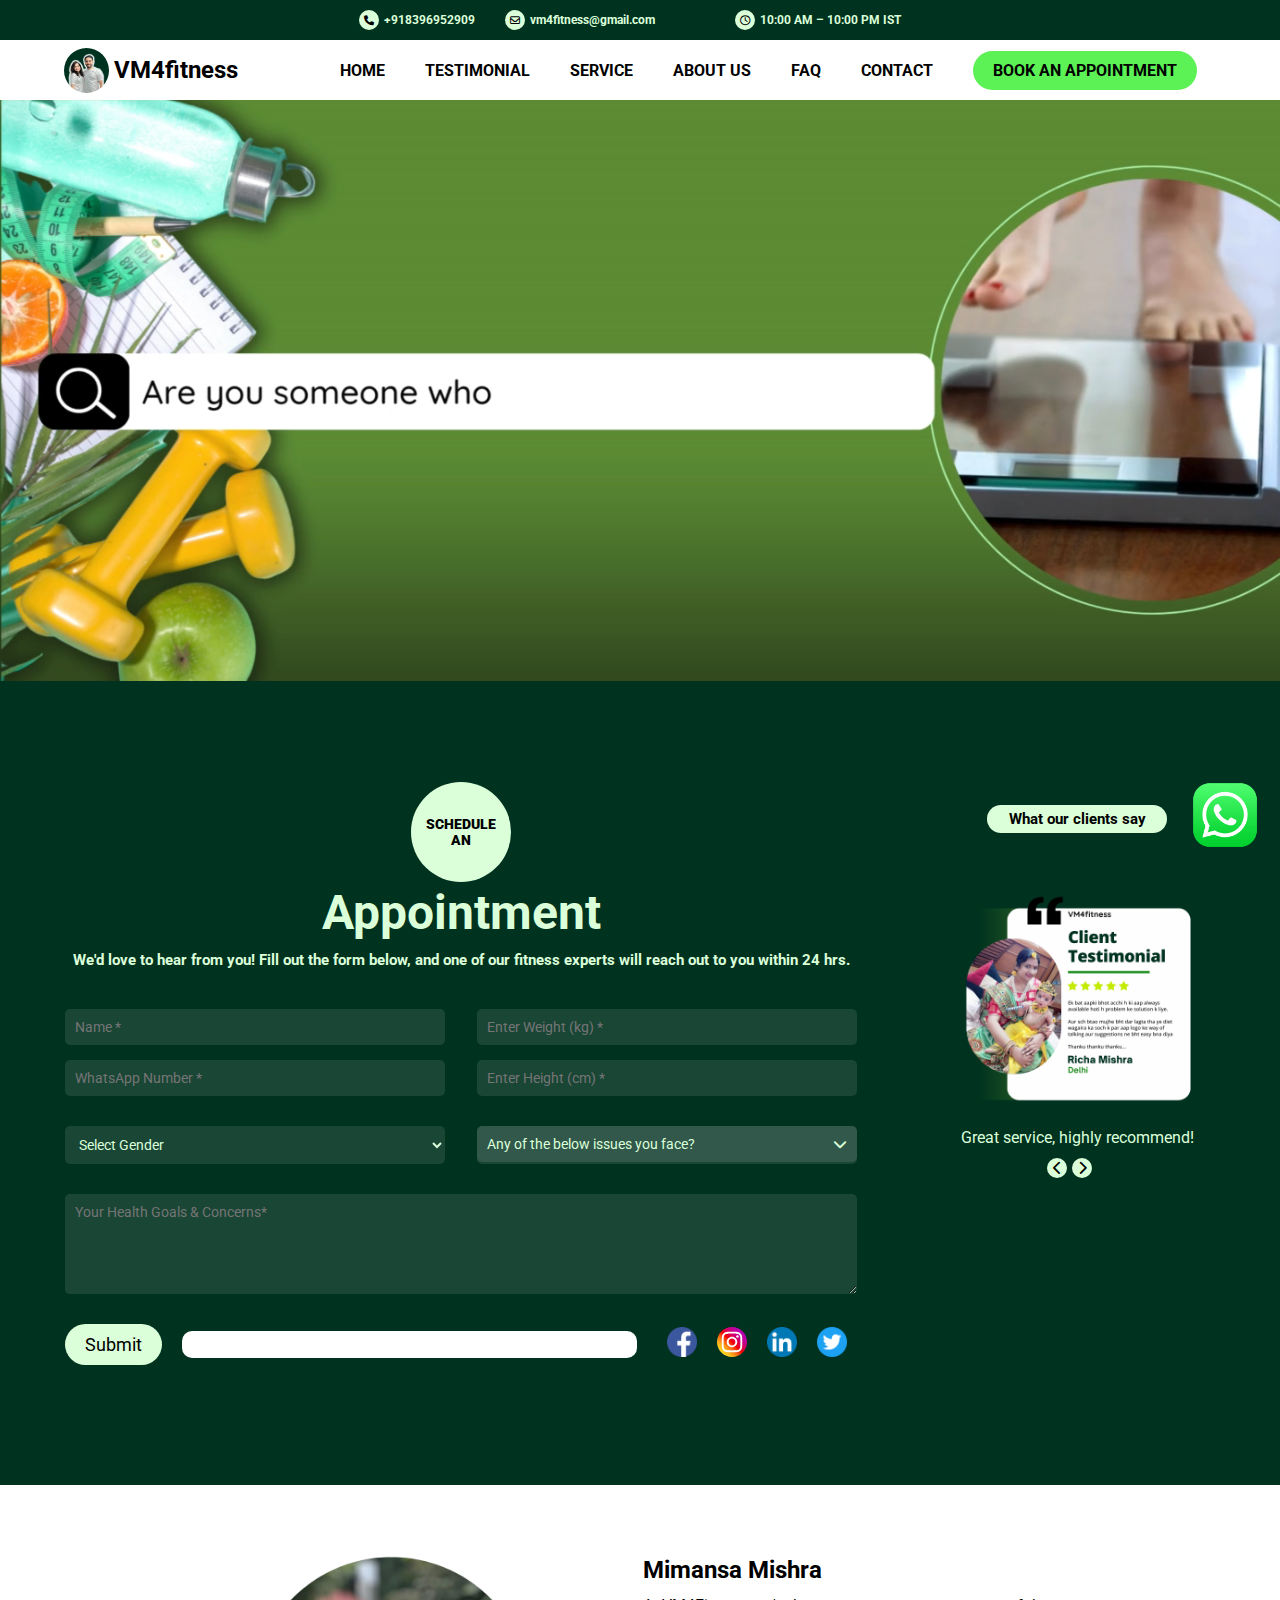
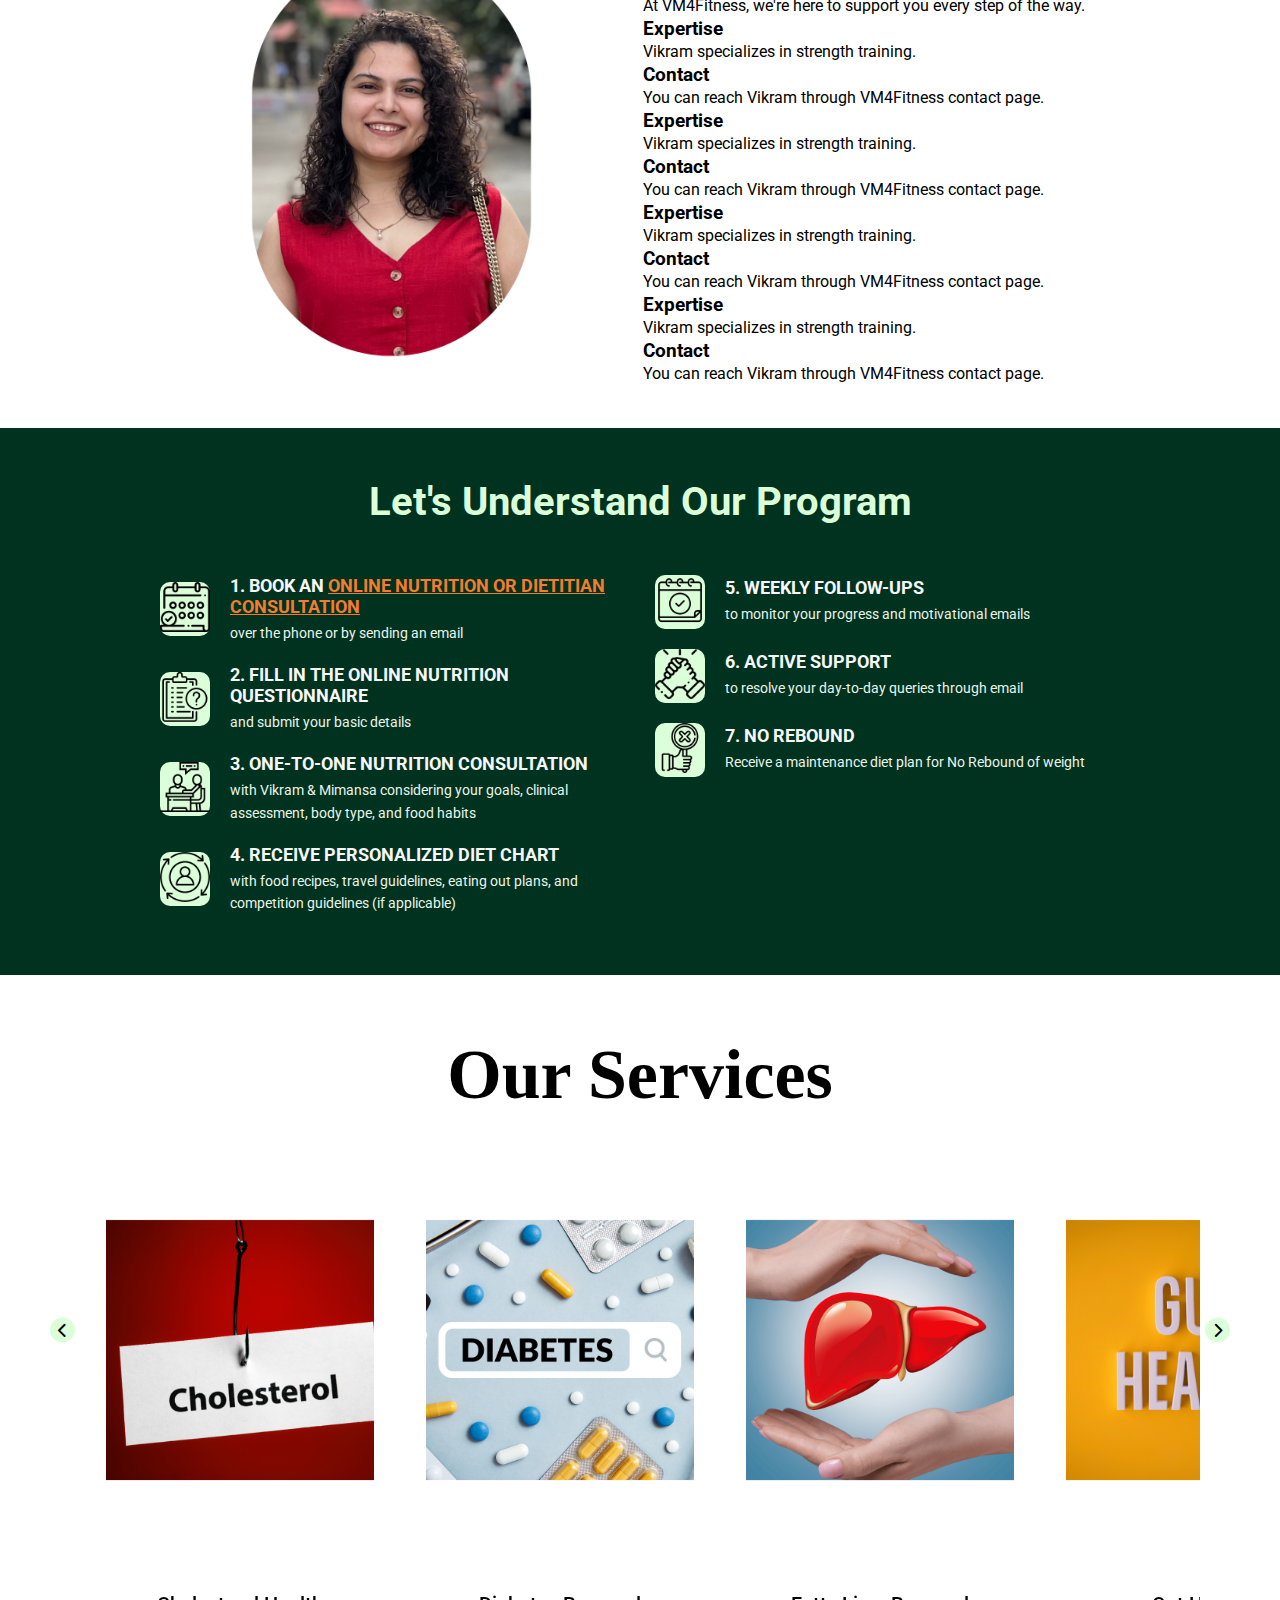
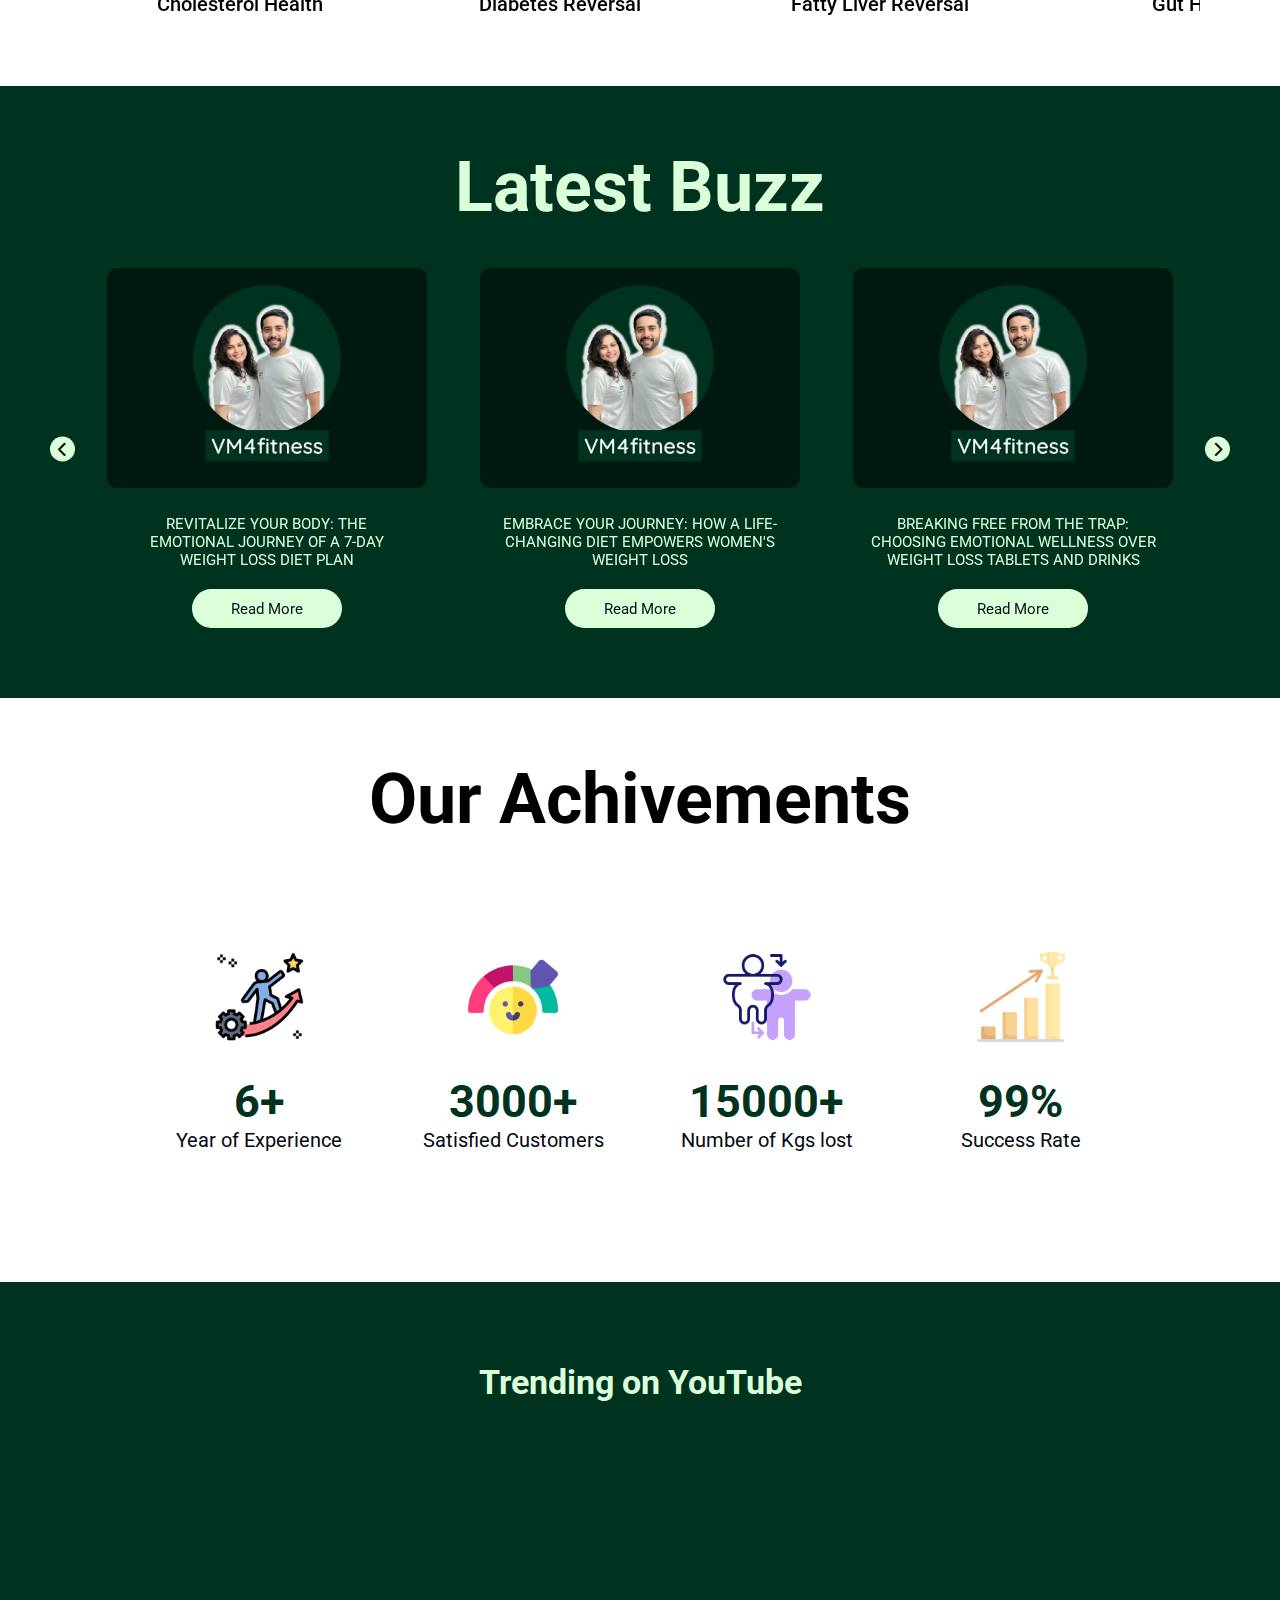
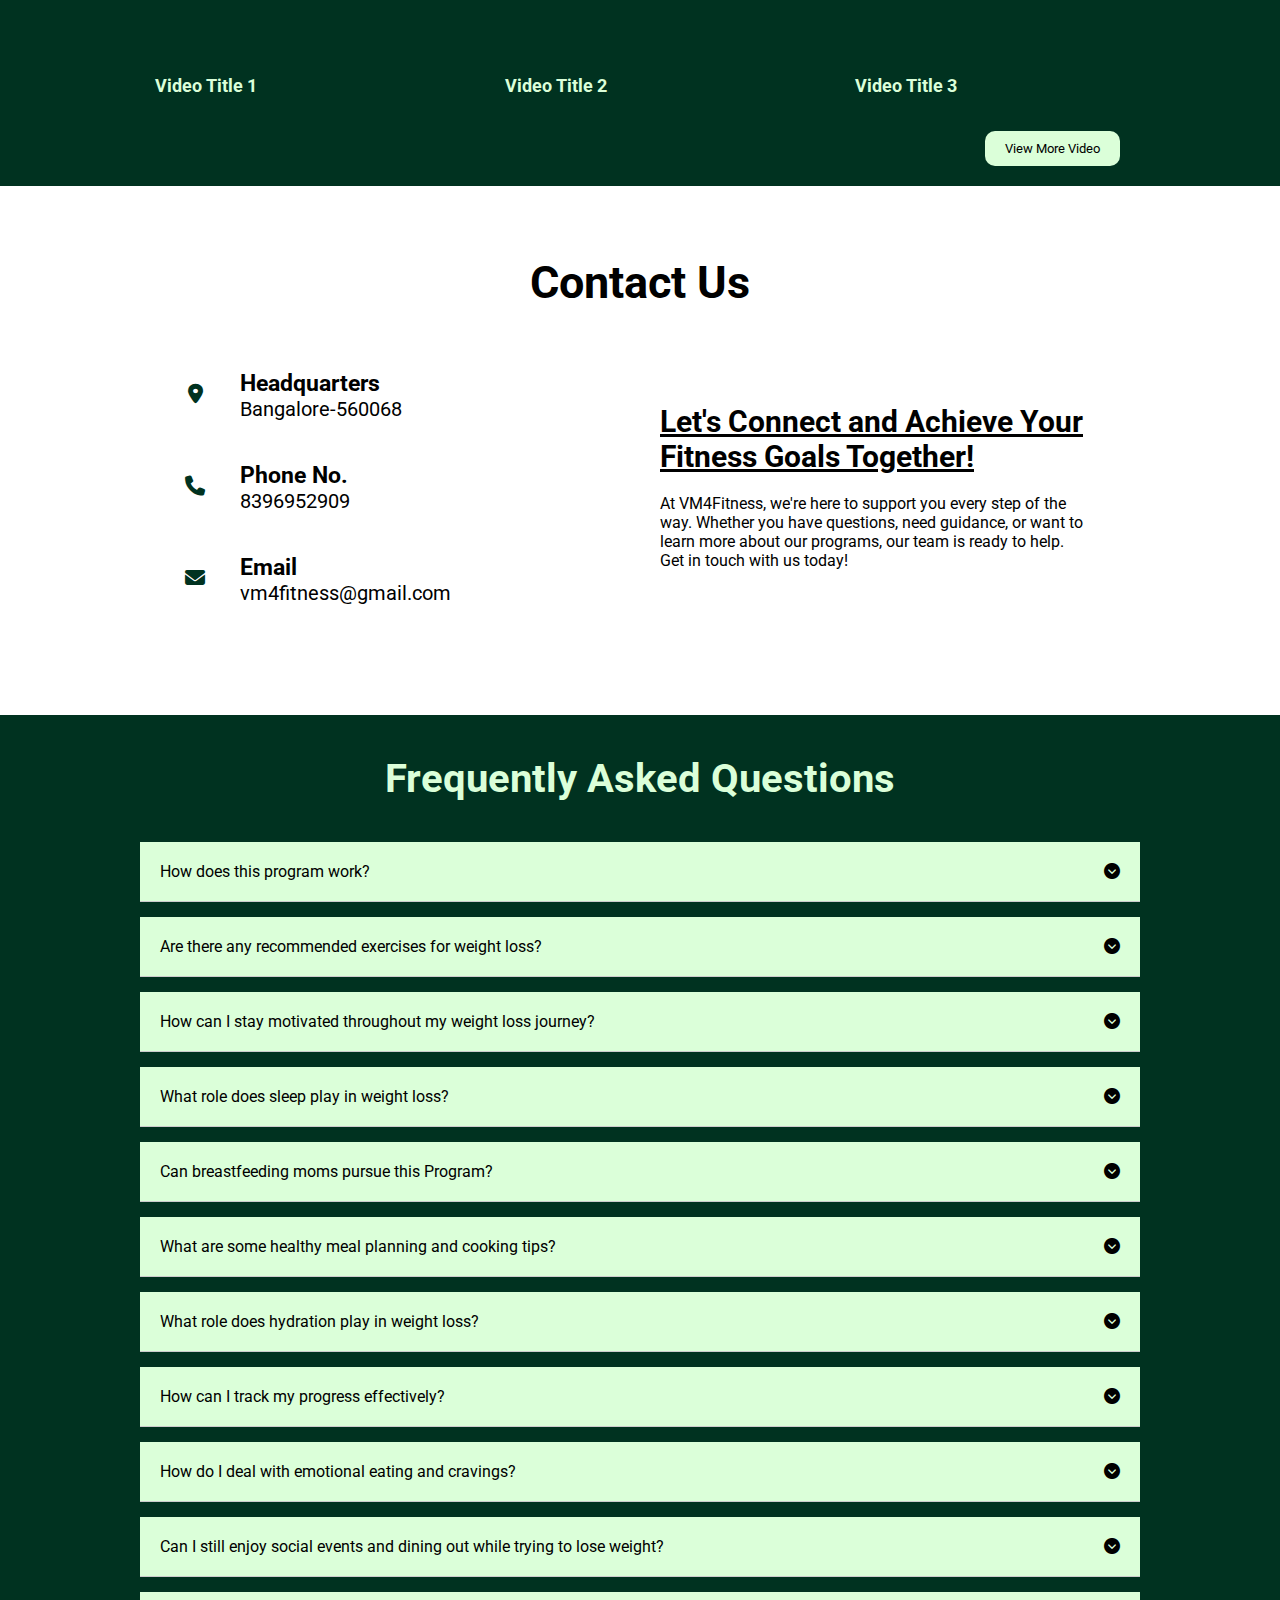
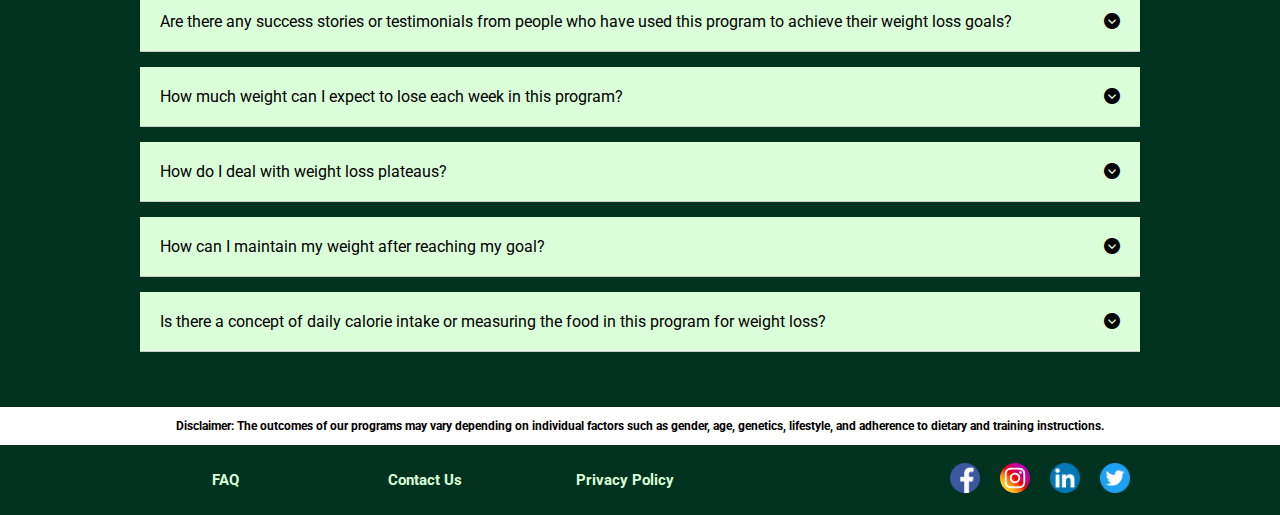
==== commit b399852c: "more fixes" ====
--- a/index.html
+++ b/index.html
@@ -51,8 +51,9 @@
                 <li class="nav-item"><a href="#service" class="nav-link">SERVICE</a></li>
                 <li class="nav-item"><a href="#slide-section" class="nav-link">ABOUT US</a></li>
                 <li class="nav-item"><a href="#faq-section" class="nav-link">FAQ</a></li>
+                <li class="nav-item"><a href="#contact" class="nav-link">CONTACT</a></li>
                 <li class="nav-item"><a href="https://calendly.com/vik4fitness/consultation-appointment"
-                        class="nav-link">BOOK AN APPOINTMENT</a></li>
+                        class="nav-link" style="background-color: #5cf155; padding: 10px 20px; border-radius: 25px;">BOOK AN APPOINTMENT</a></li>
             </ul>
         </nav>
     </section>
--- a/style.css
+++ b/style.css
@@ -1318,7 +1318,7 @@
     border-radius: 10px;
     cursor: pointer;
     transition: background-color 0.3s;
-    /* margin: 20px; */
+    margin: 20px;
 
     position: relative;
     float: right;
@@ -1873,7 +1873,7 @@
     
     .contact-testimonial-section {
         flex-direction: column;
-        background-color: #002f6c;
+        background-color: #003220;
         height: 1320px;
         min-height: 60%;
         padding: 25px;
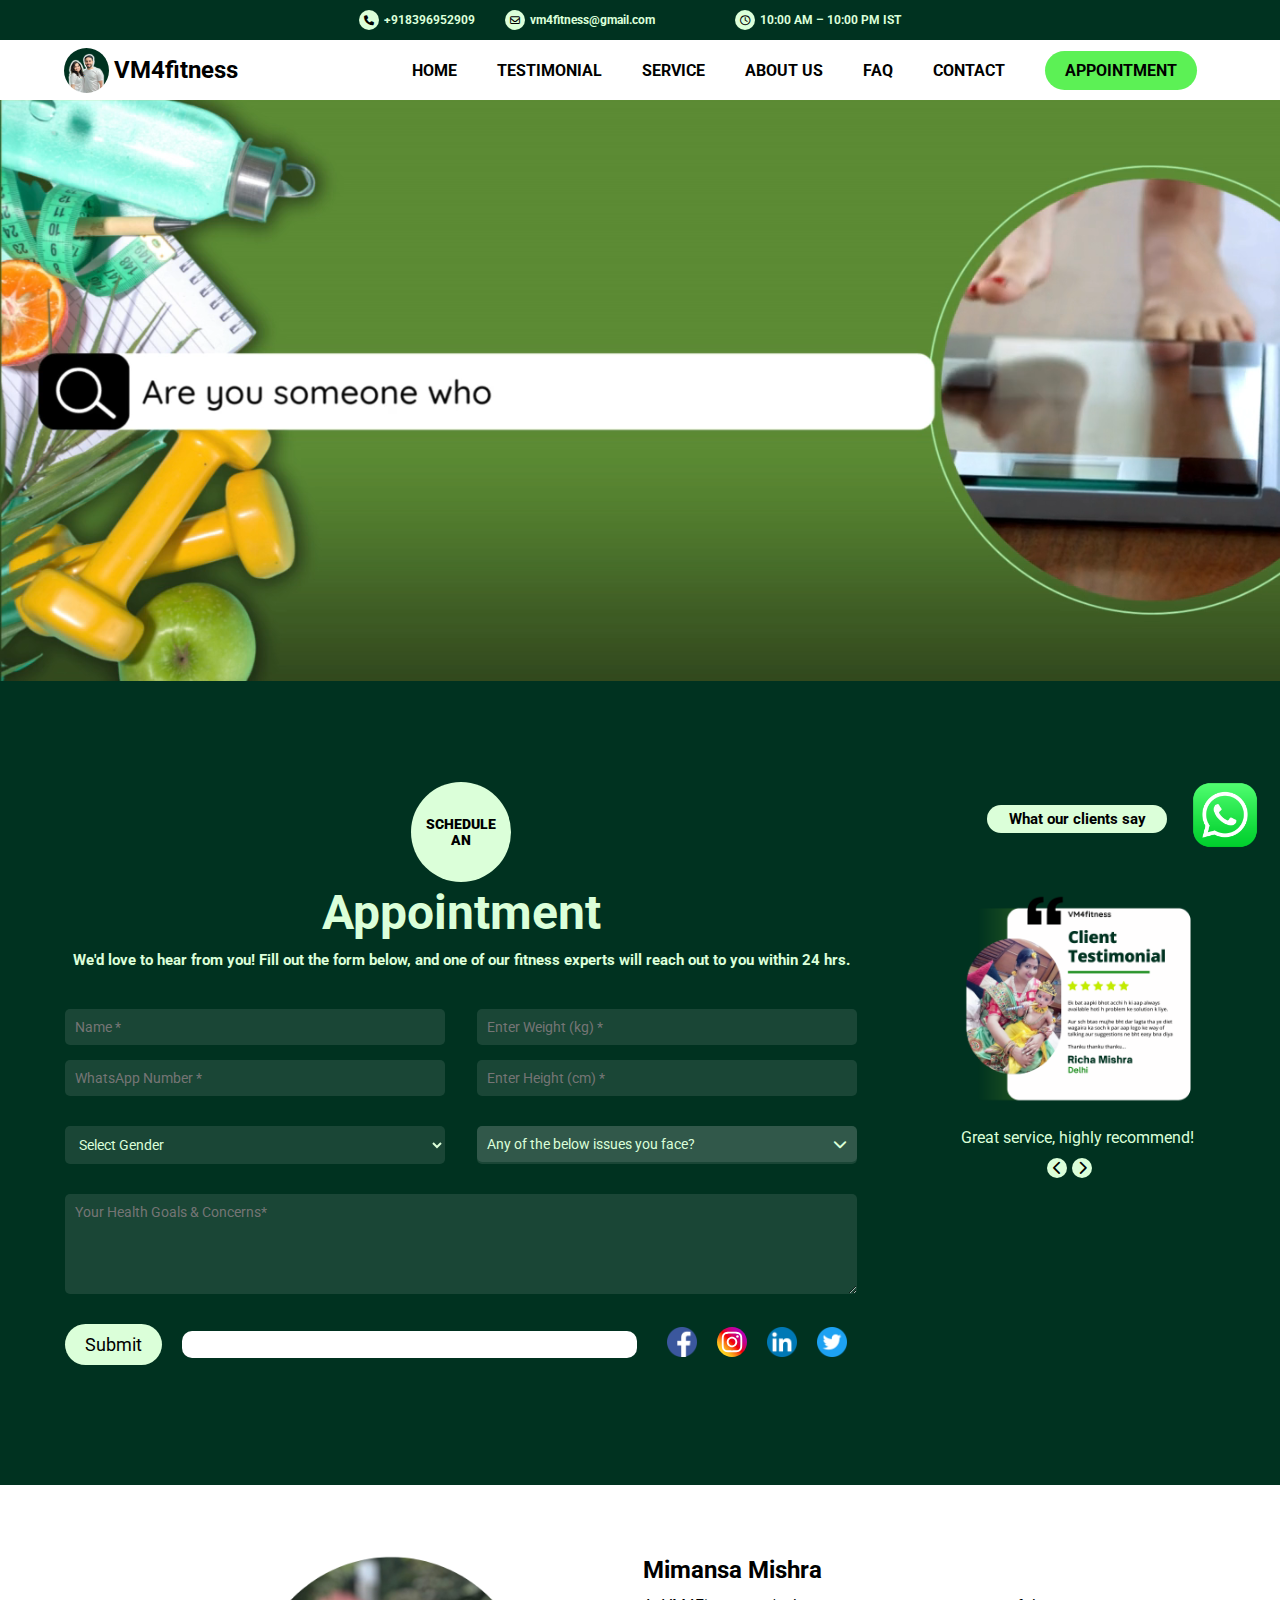
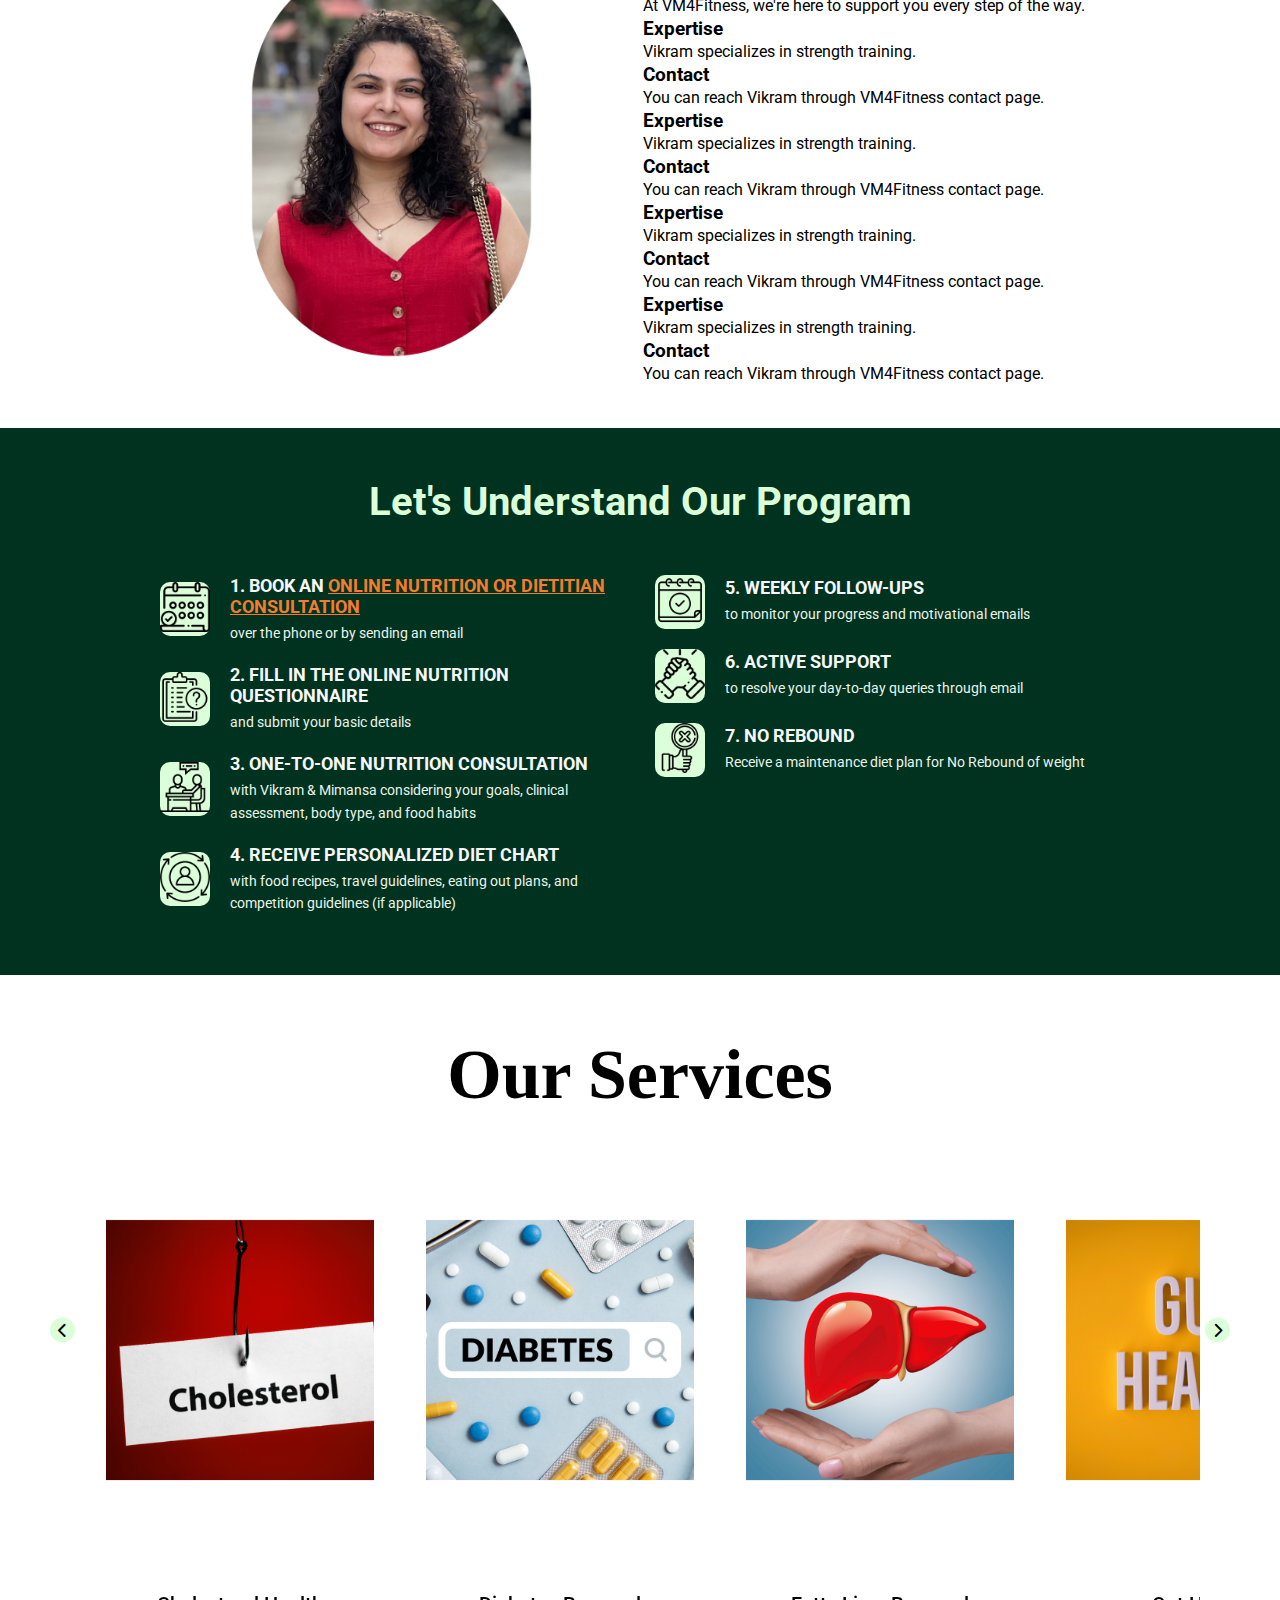
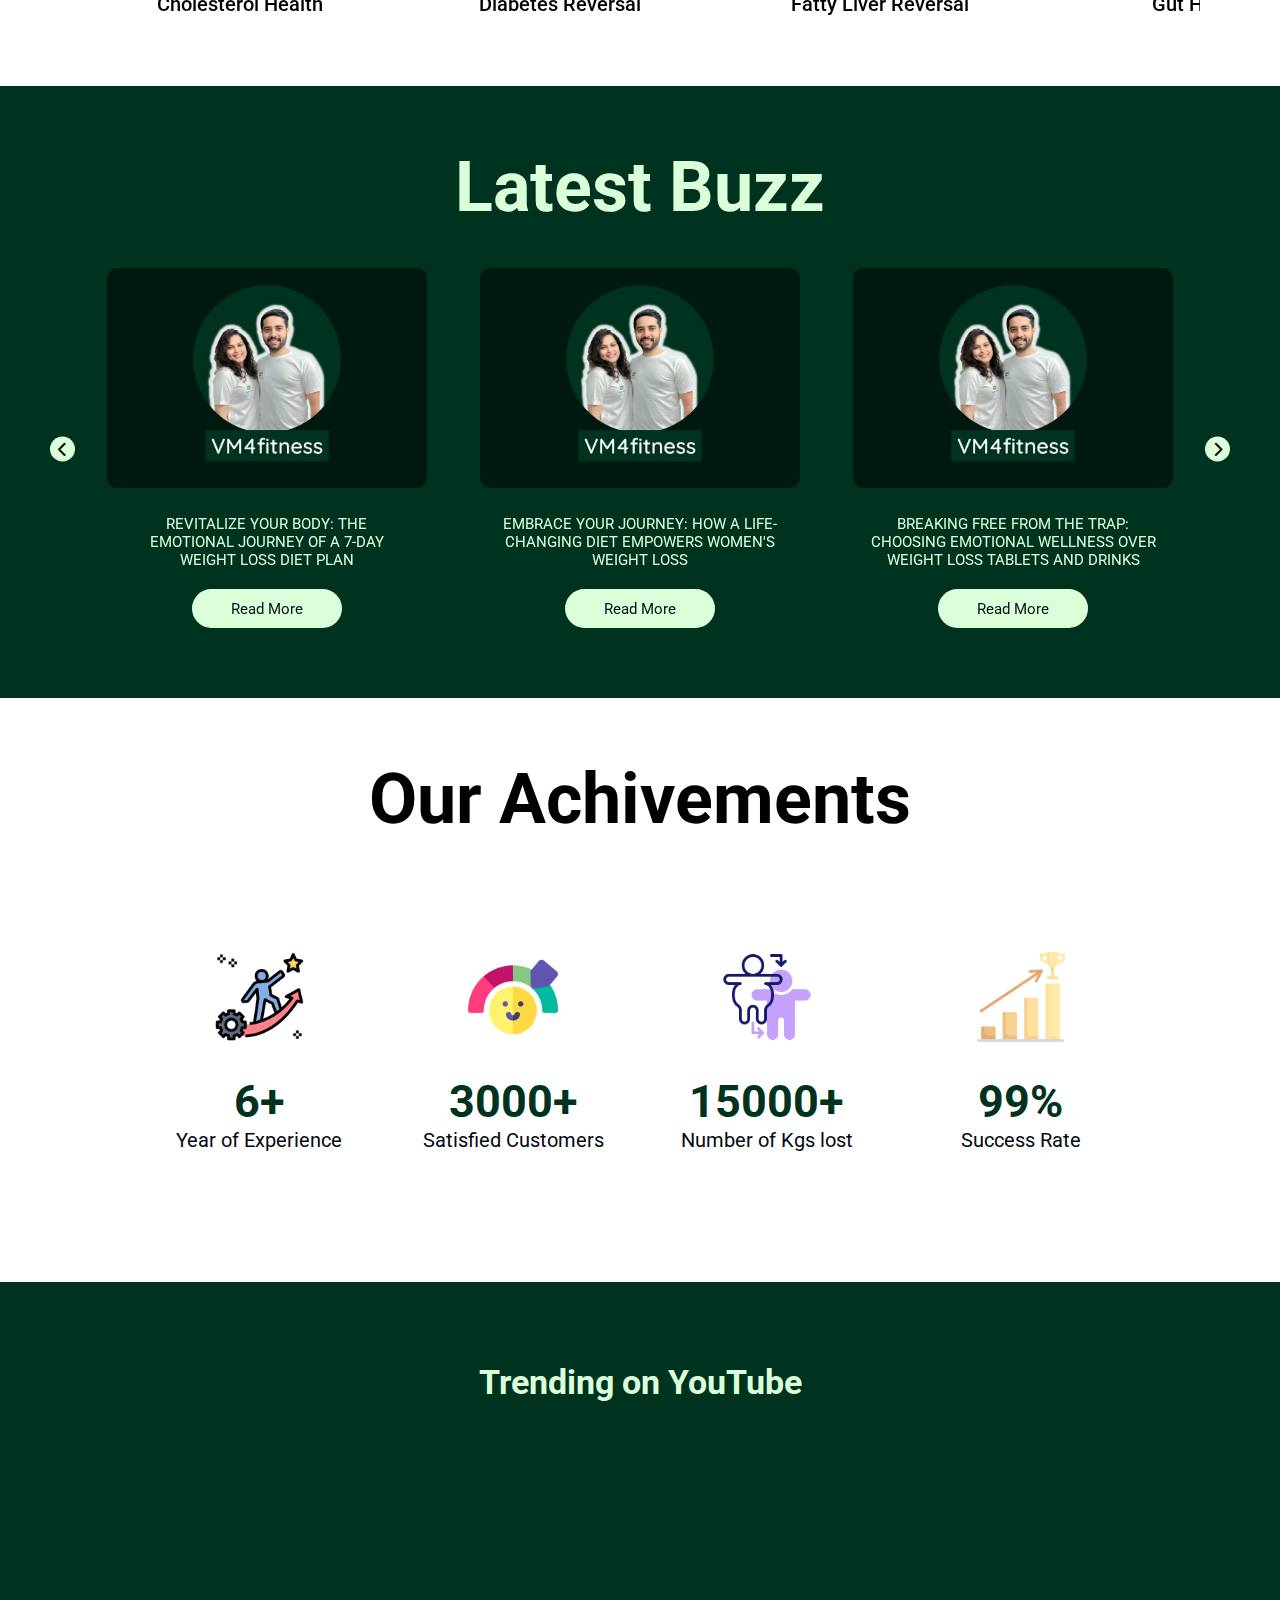
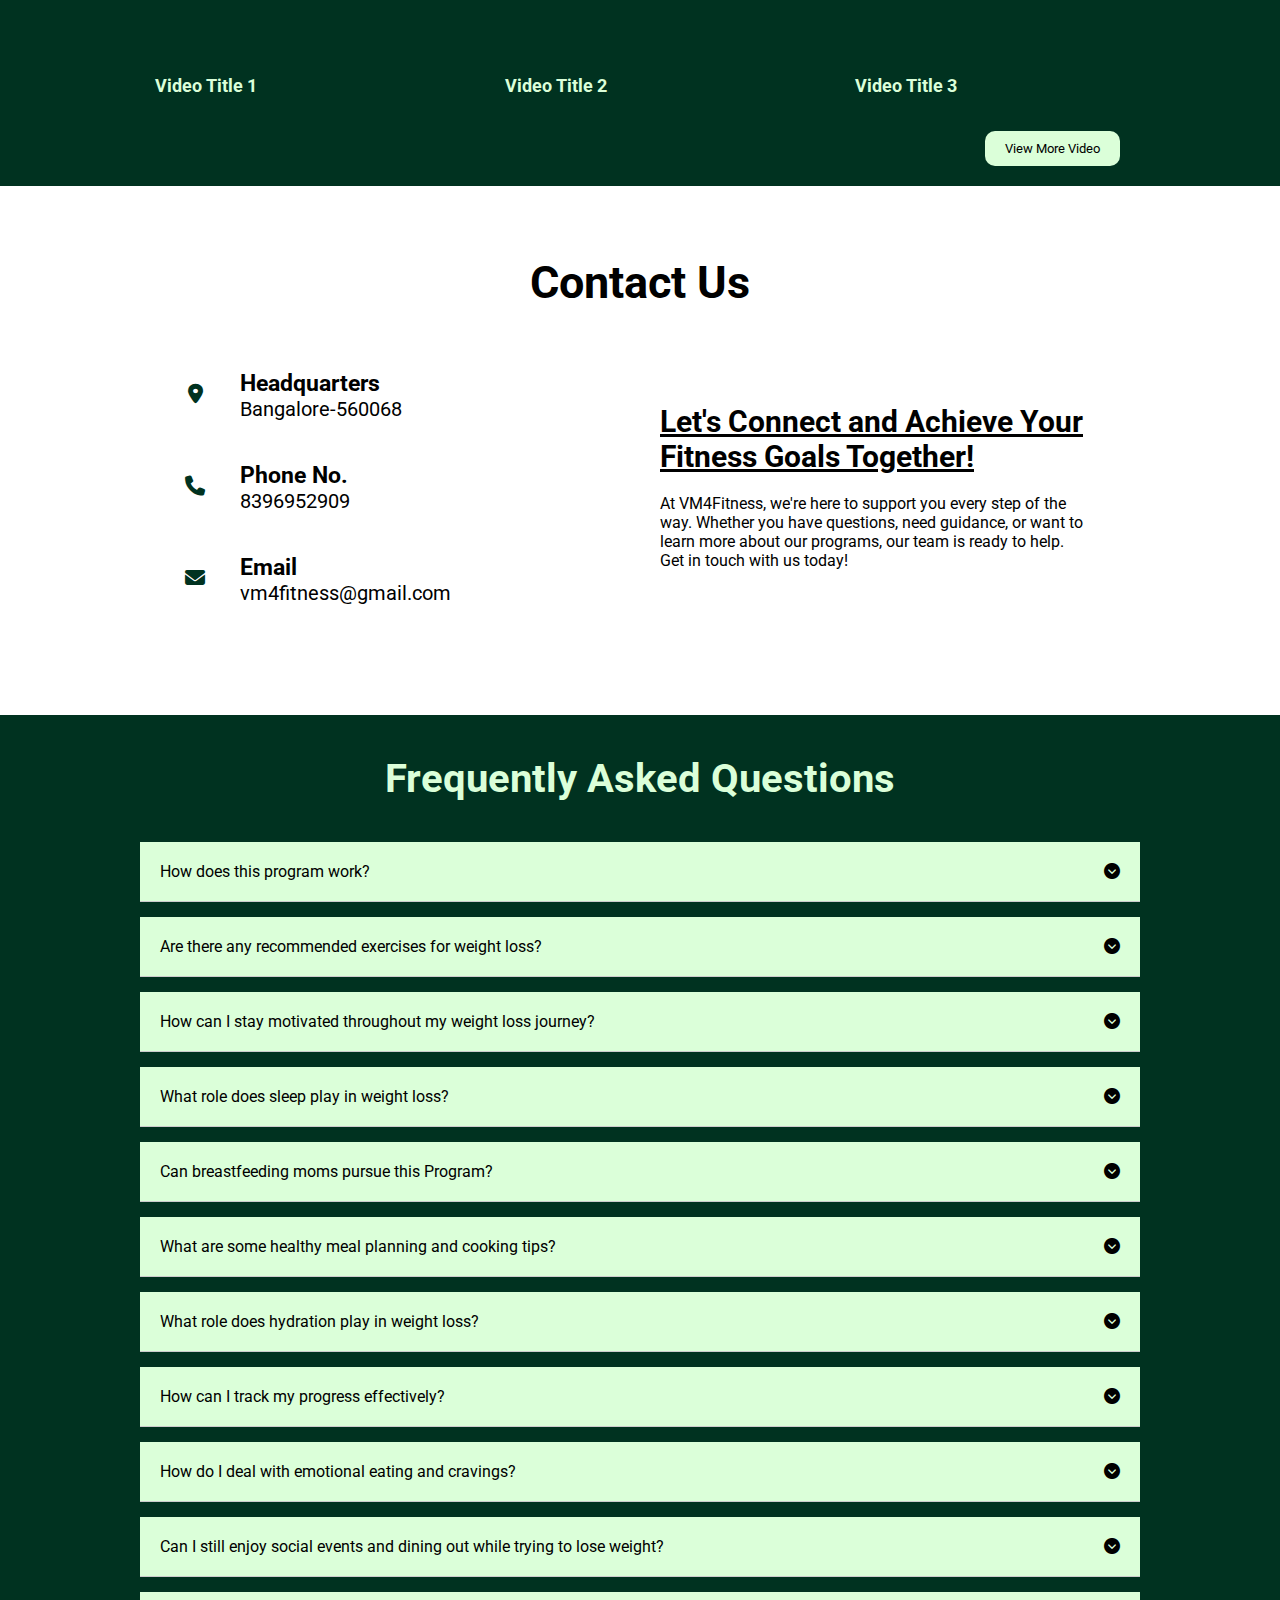
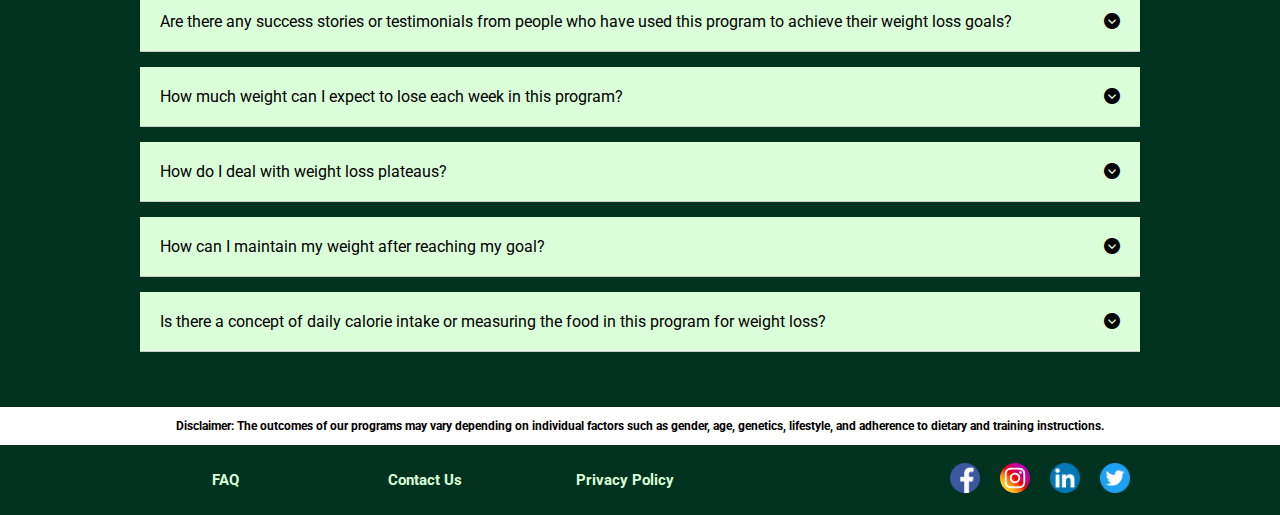
==== commit 3fc9570b: "Some more fixes" ====
--- a/index.html
+++ b/index.html
@@ -53,7 +53,7 @@
                 <li class="nav-item"><a href="#faq-section" class="nav-link">FAQ</a></li>
                 <li class="nav-item"><a href="#contact" class="nav-link">CONTACT</a></li>
                 <li class="nav-item"><a href="https://calendly.com/vik4fitness/consultation-appointment"
-                        class="nav-link" style="background-color: #5cf155; padding: 10px 20px; border-radius: 25px;">BOOK AN APPOINTMENT</a></li>
+                        class="nav-link" style="background-color: #5cf155; padding: 10px 20px; border-radius: 25px; ">APPOINTMENT</a></li>
             </ul>
         </nav>
     </section>
--- a/style.css
+++ b/style.css
@@ -1774,6 +1774,7 @@
         transition: 0.6s ease, opacity 0.6s ease; 
         padding: 10px;
         opacity: 0;
+        padding-bottom: 20px;
     }
 
     .nav-menu.active {
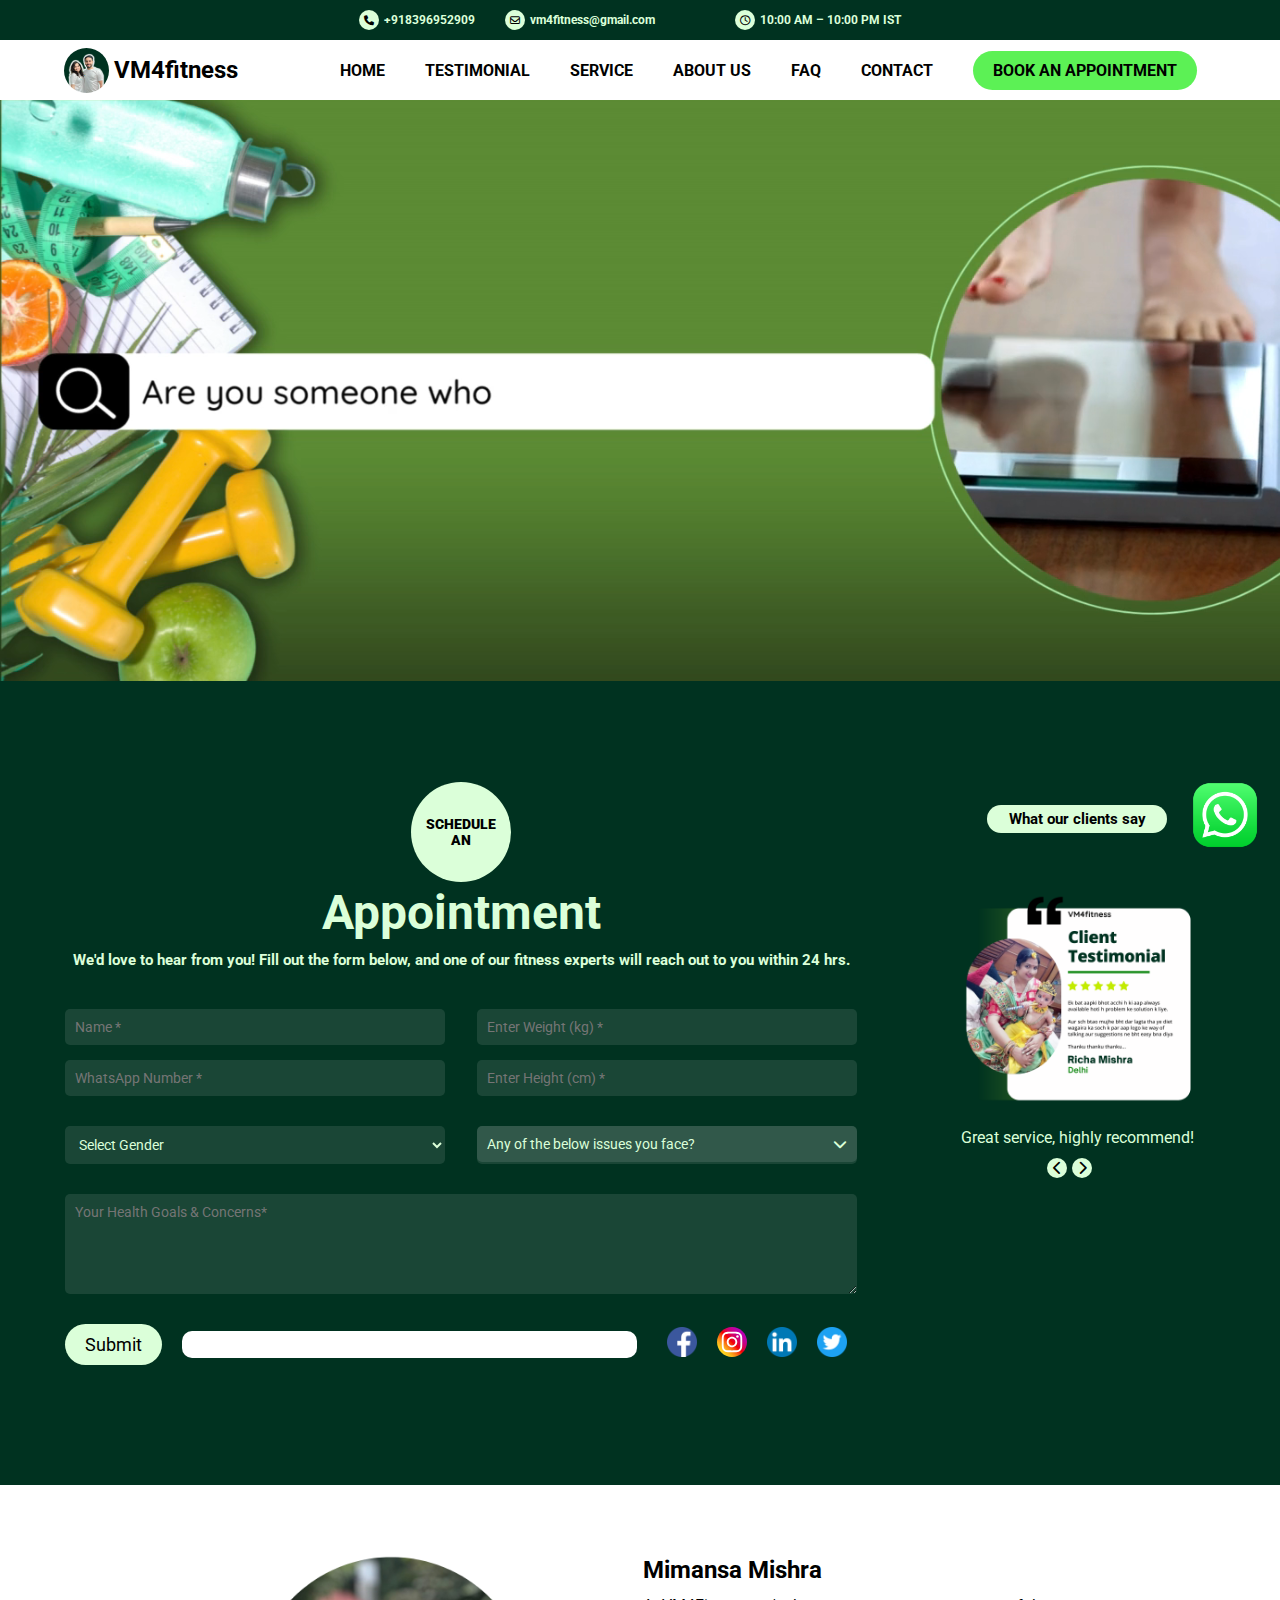
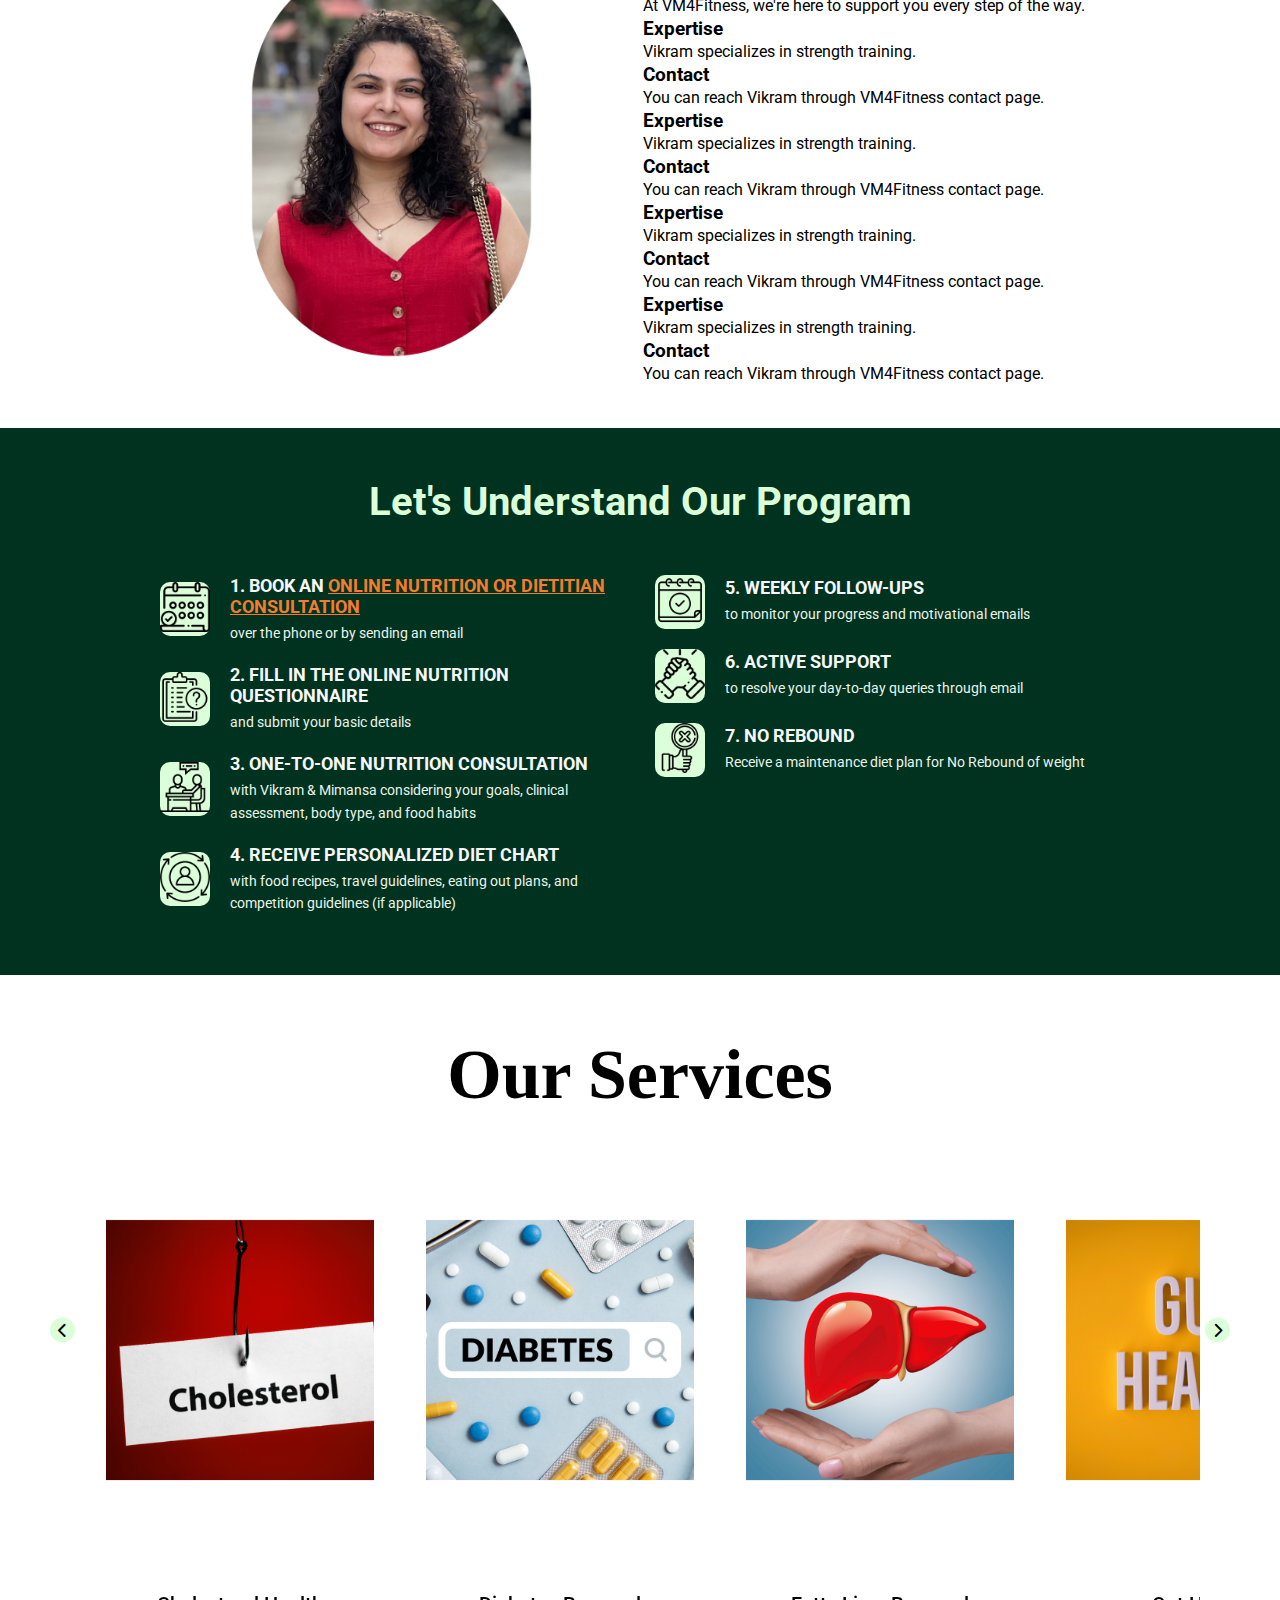
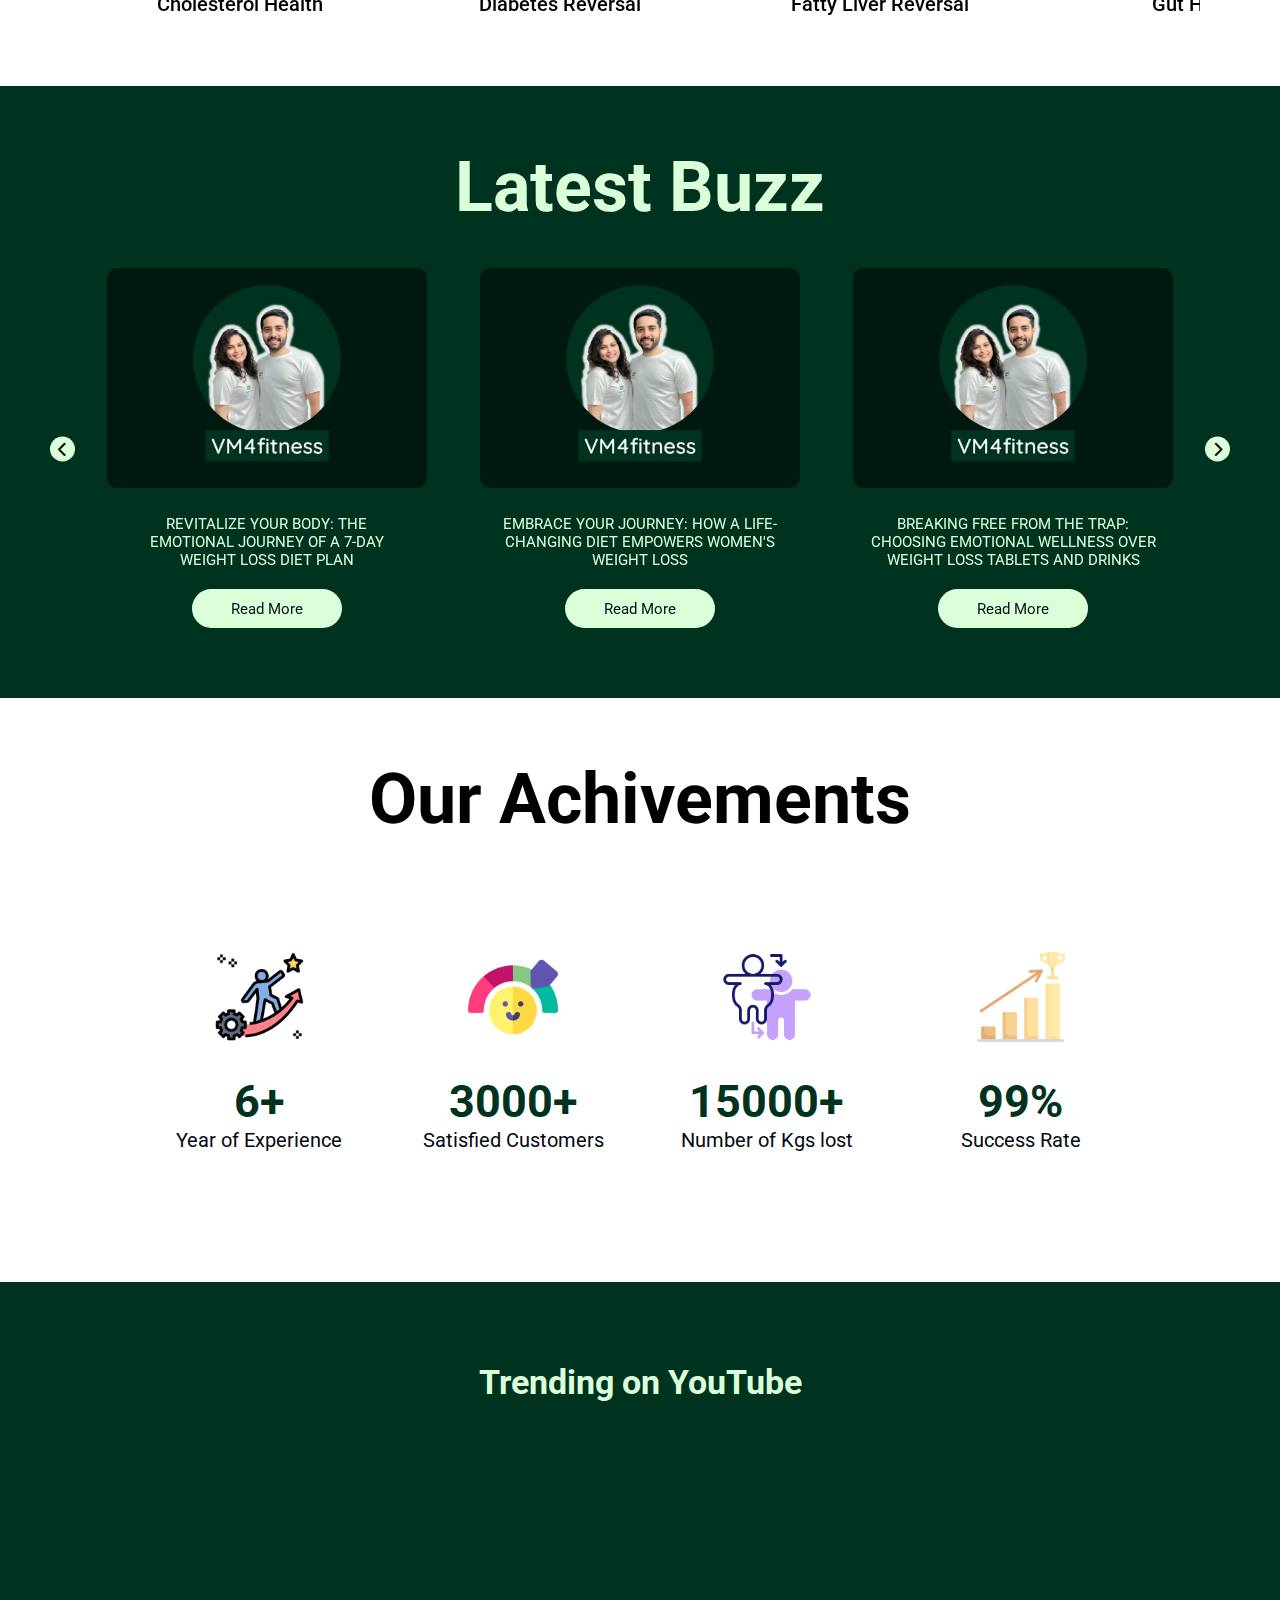
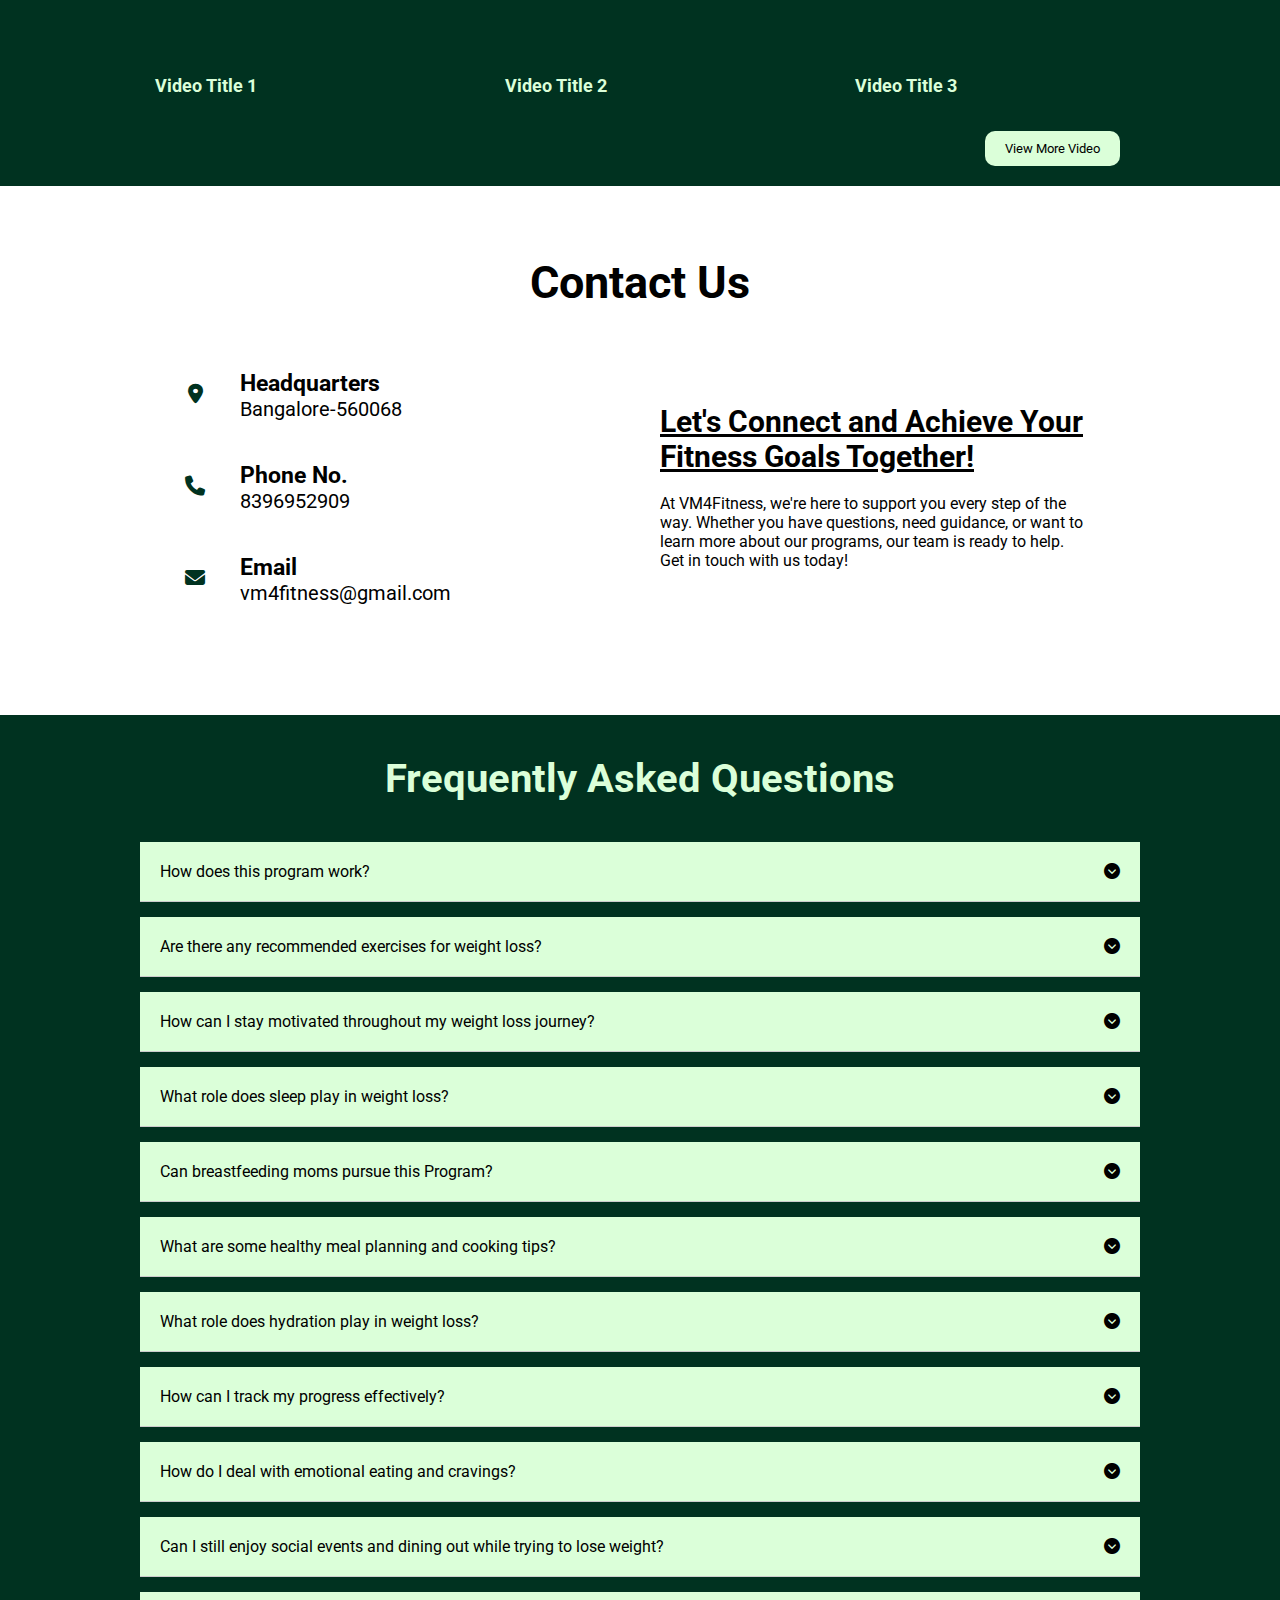
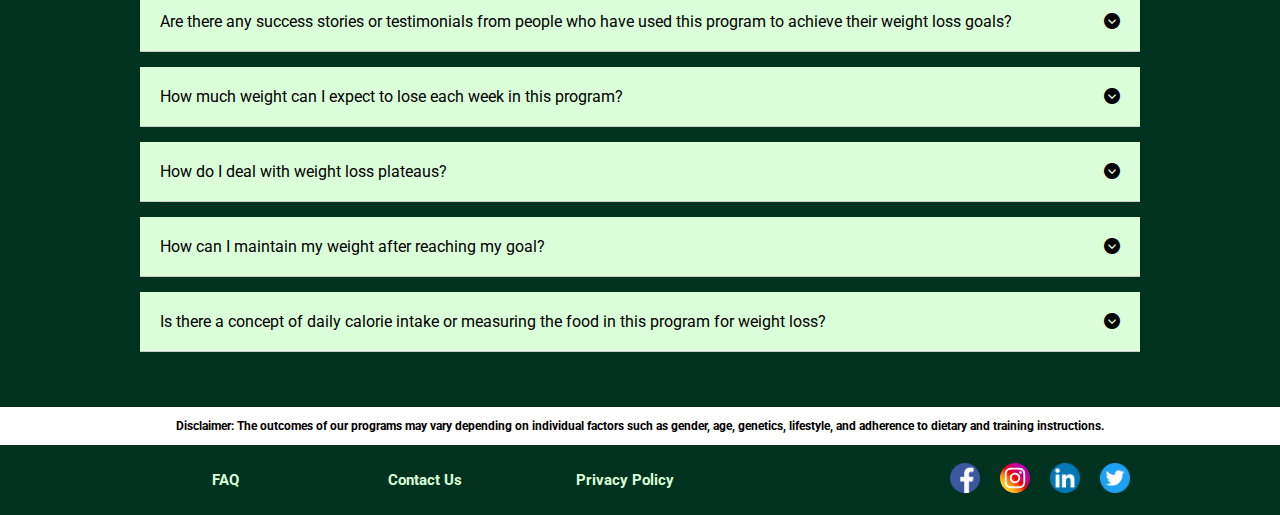
==== commit ce2601c6: "small fix" ====
--- a/index.html
+++ b/index.html
@@ -53,7 +53,7 @@
                 <li class="nav-item"><a href="#faq-section" class="nav-link">FAQ</a></li>
                 <li class="nav-item"><a href="#contact" class="nav-link">CONTACT</a></li>
                 <li class="nav-item"><a href="https://calendly.com/vik4fitness/consultation-appointment"
-                        class="nav-link" style="background-color: #5cf155; padding: 10px 20px; border-radius: 25px; ">APPOINTMENT</a></li>
+                        class="nav-link" style="background-color: #5cf155; padding: 10px 20px; border-radius: 25px; ">BOOK AN APPOINTMENT</a></li>
             </ul>
         </nav>
     </section>
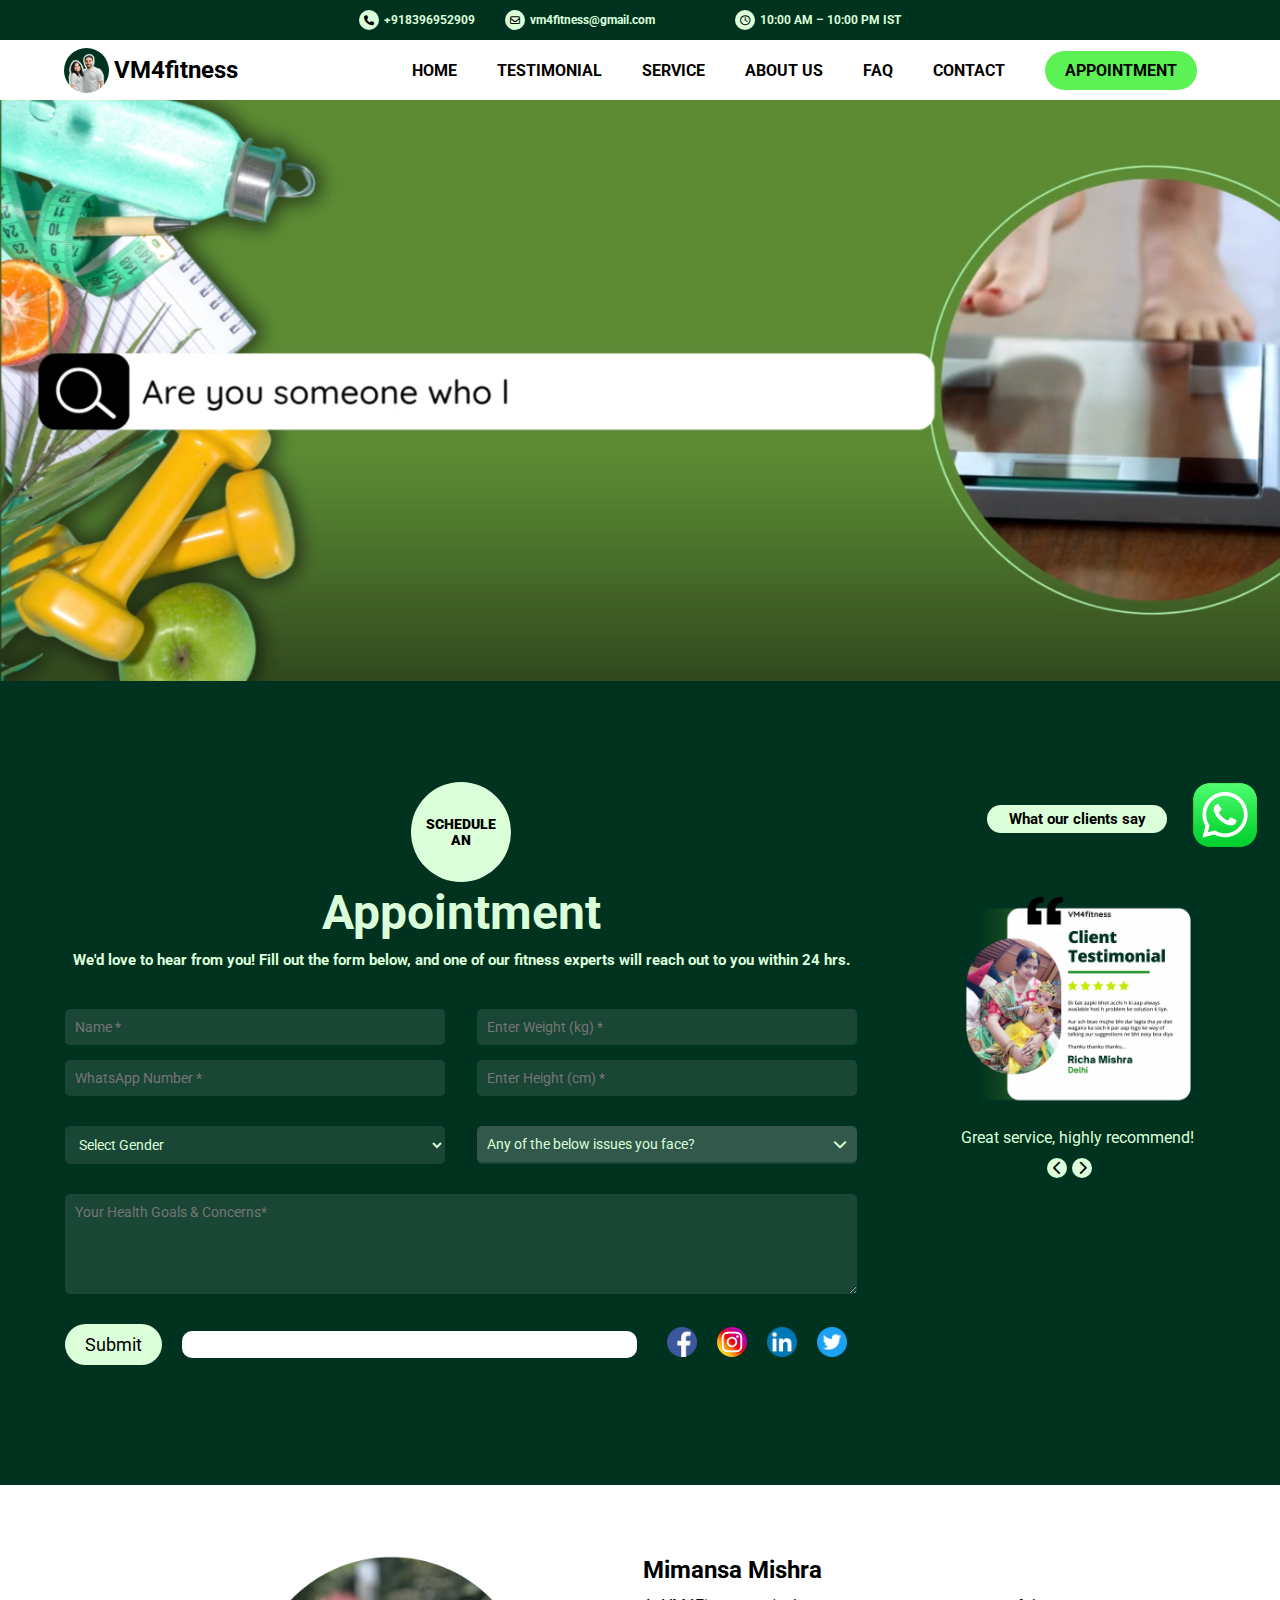
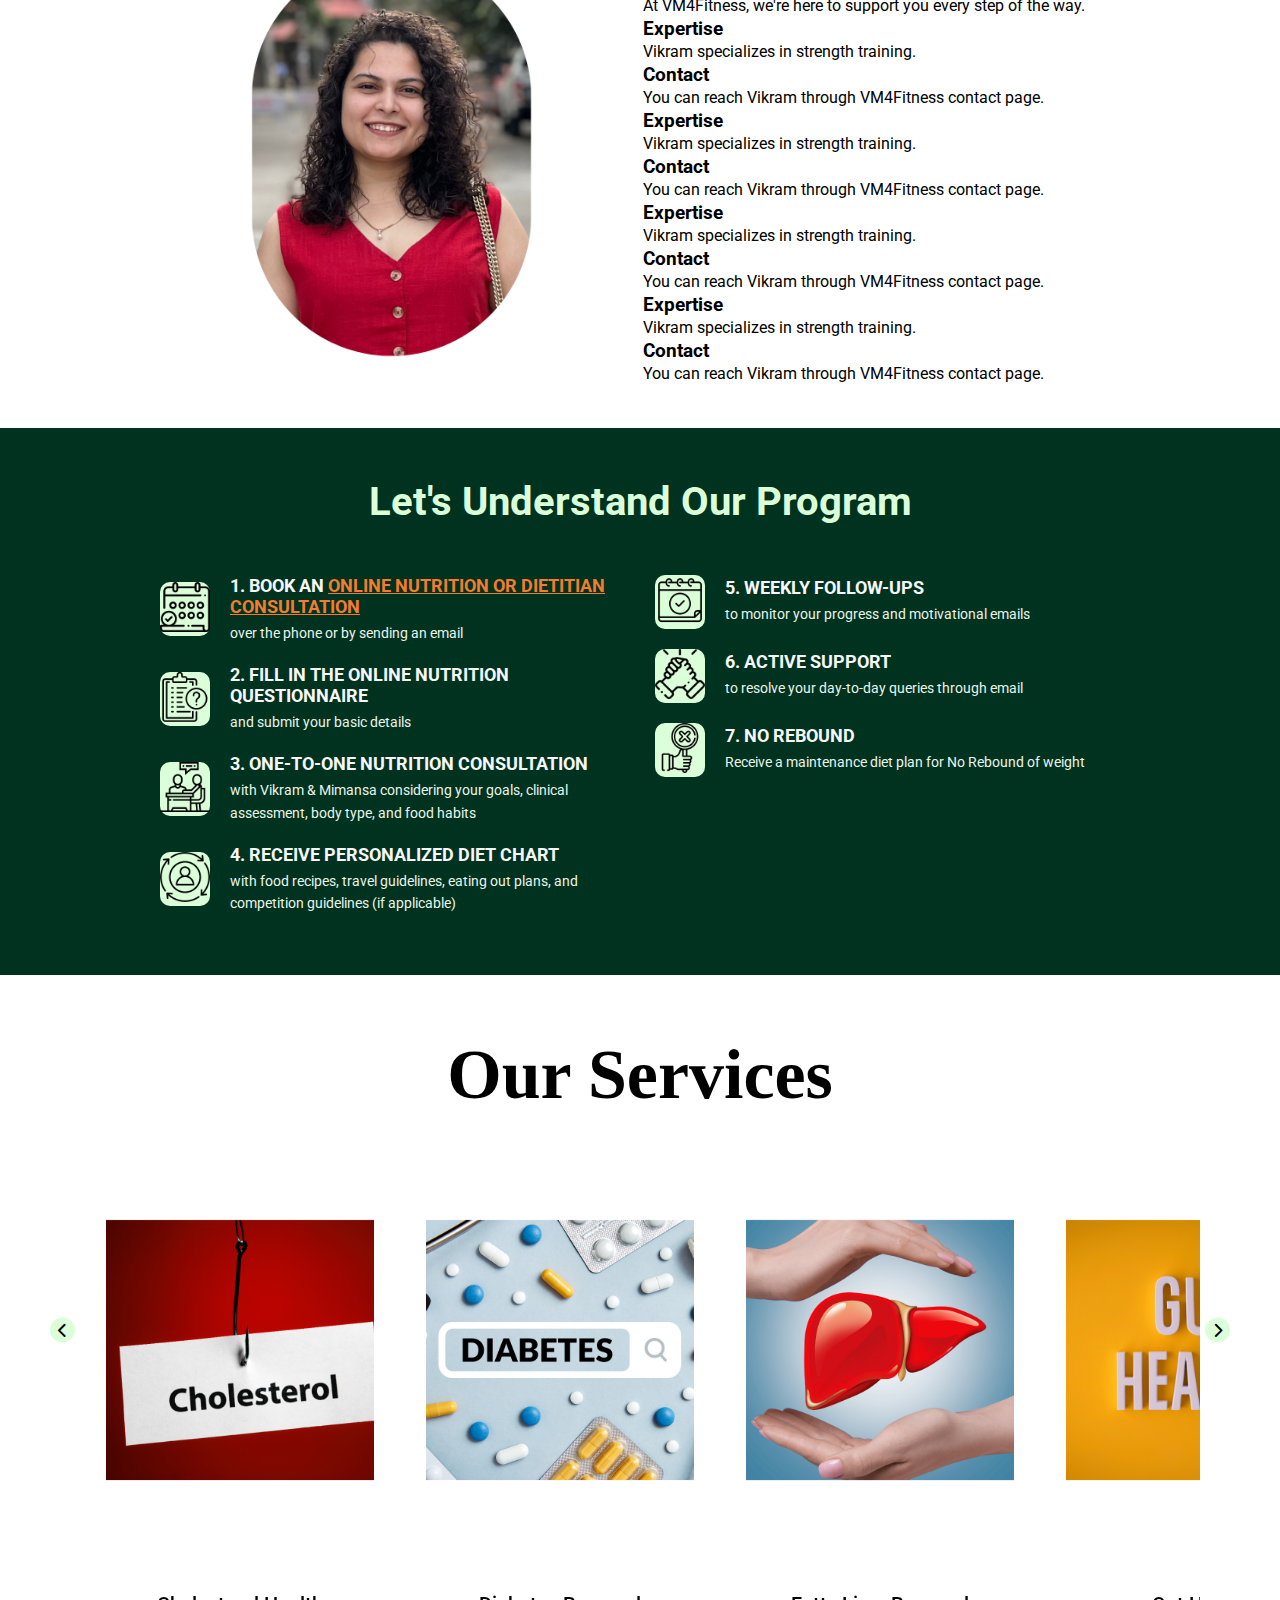
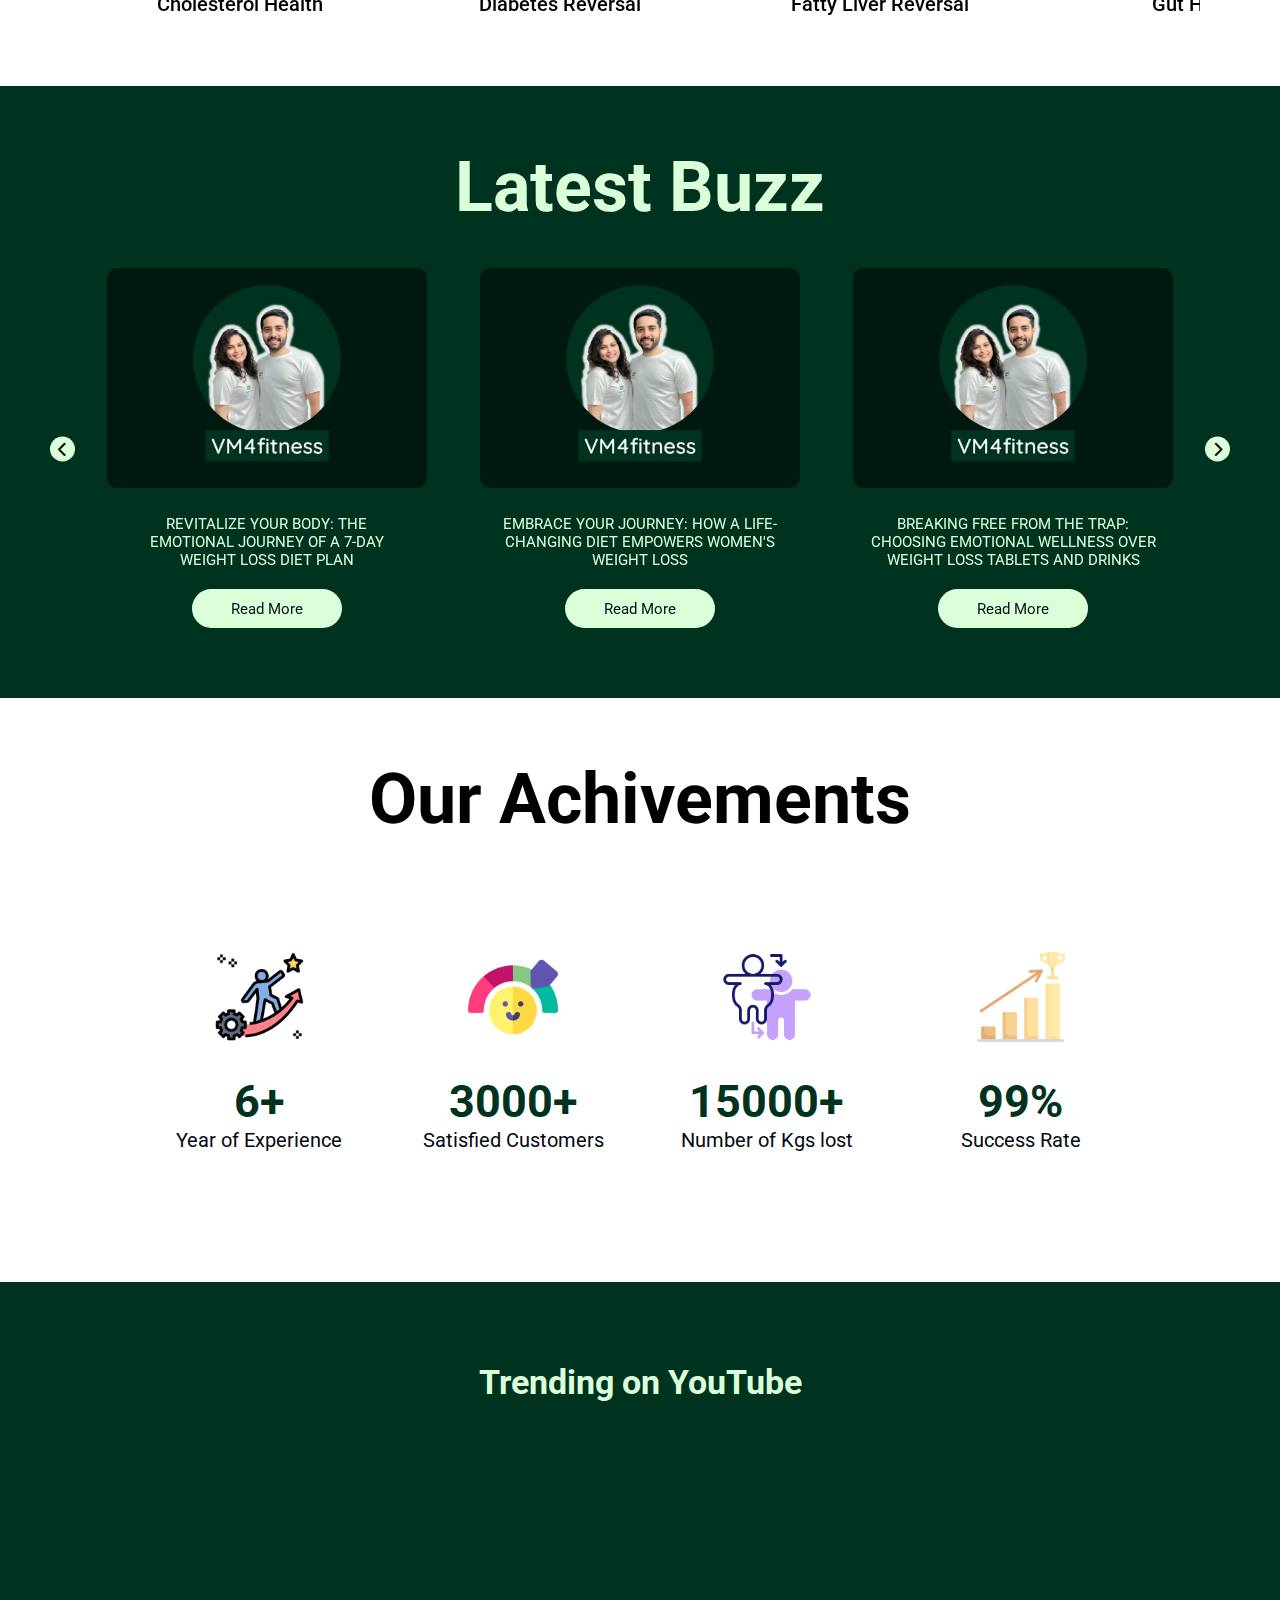
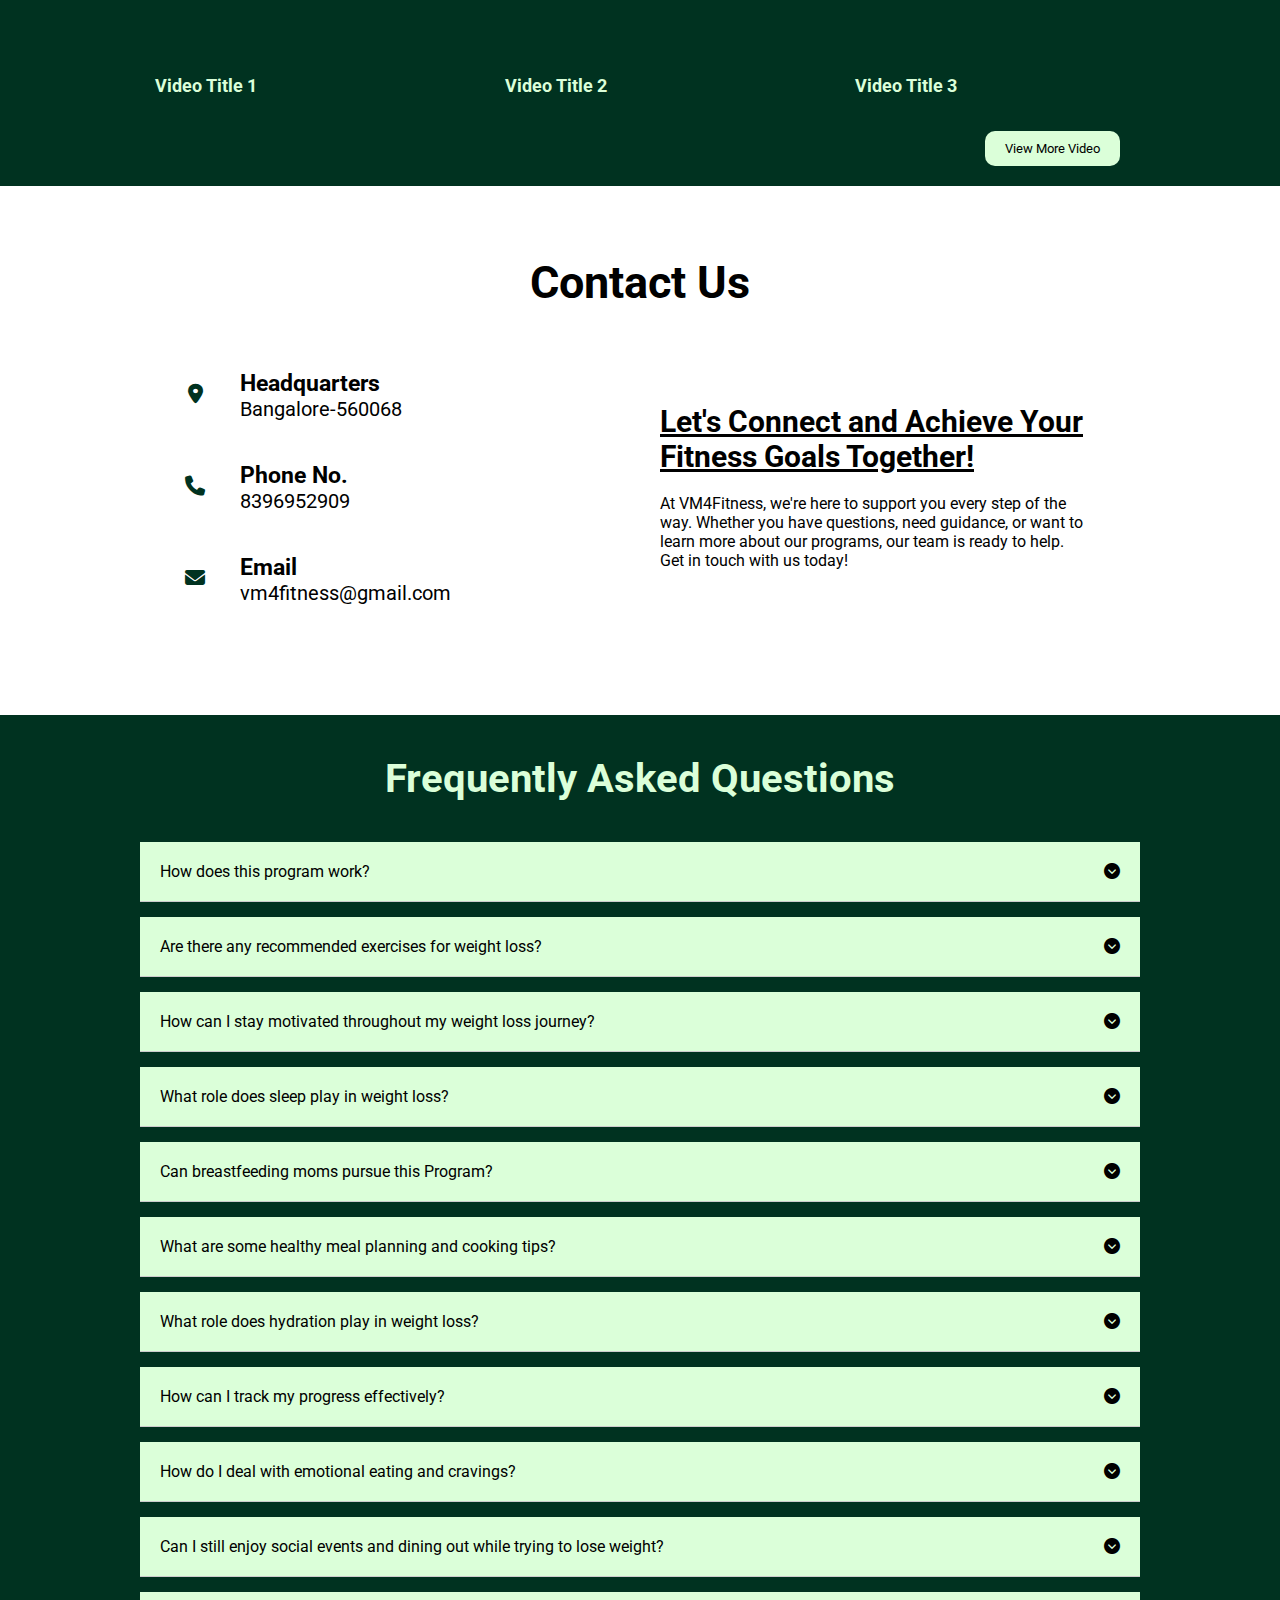
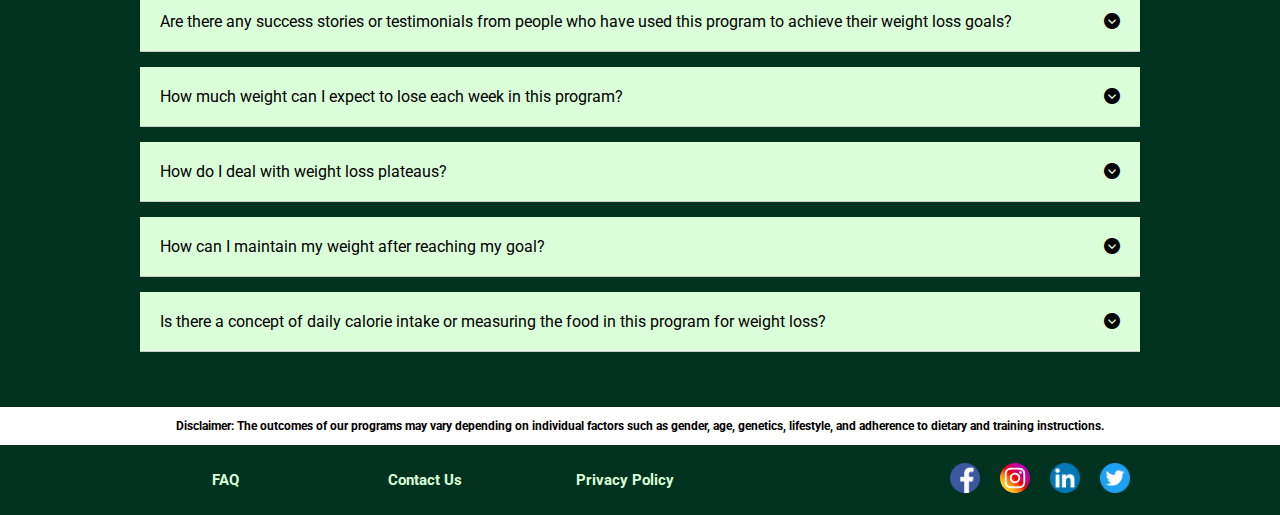
==== commit 51b77ba7: "Again morrrrrrrrrreeeeeeeeeeeeeeeeeeeee fixxxxxxxxxxxxxxxxxxxxxxxxxxxxxxxxxxx" ====
--- a/index.html
+++ b/index.html
@@ -53,7 +53,7 @@
                 <li class="nav-item"><a href="#faq-section" class="nav-link">FAQ</a></li>
                 <li class="nav-item"><a href="#contact" class="nav-link">CONTACT</a></li>
                 <li class="nav-item"><a href="https://calendly.com/vik4fitness/consultation-appointment"
-                        class="nav-link" style="background-color: #5cf155; padding: 10px 20px; border-radius: 25px; ">BOOK AN APPOINTMENT</a></li>
+                        class="nav-link" style="background-color: #5cf155; padding: 10px 20px; border-radius: 25px; ">APPOINTMENT</a></li>
             </ul>
         </nav>
     </section>
--- a/style.css
+++ b/style.css
@@ -1813,7 +1813,7 @@
     .form-group input[type="mobile"],
     .form-group select,
     .form-group textarea {
-        width: 100%;
+        width: 371px;
         padding: 10px;
         border: none;
         border-radius: 5px;
@@ -1844,8 +1844,8 @@
         padding: 0px;
     }
     .multi-container {
-        width: 100%;
-        max-width: 352px;
+        width: 371px;
+        max-width: auto;
         /* margin: 0 auto; */
     }
     .contact-footer{
